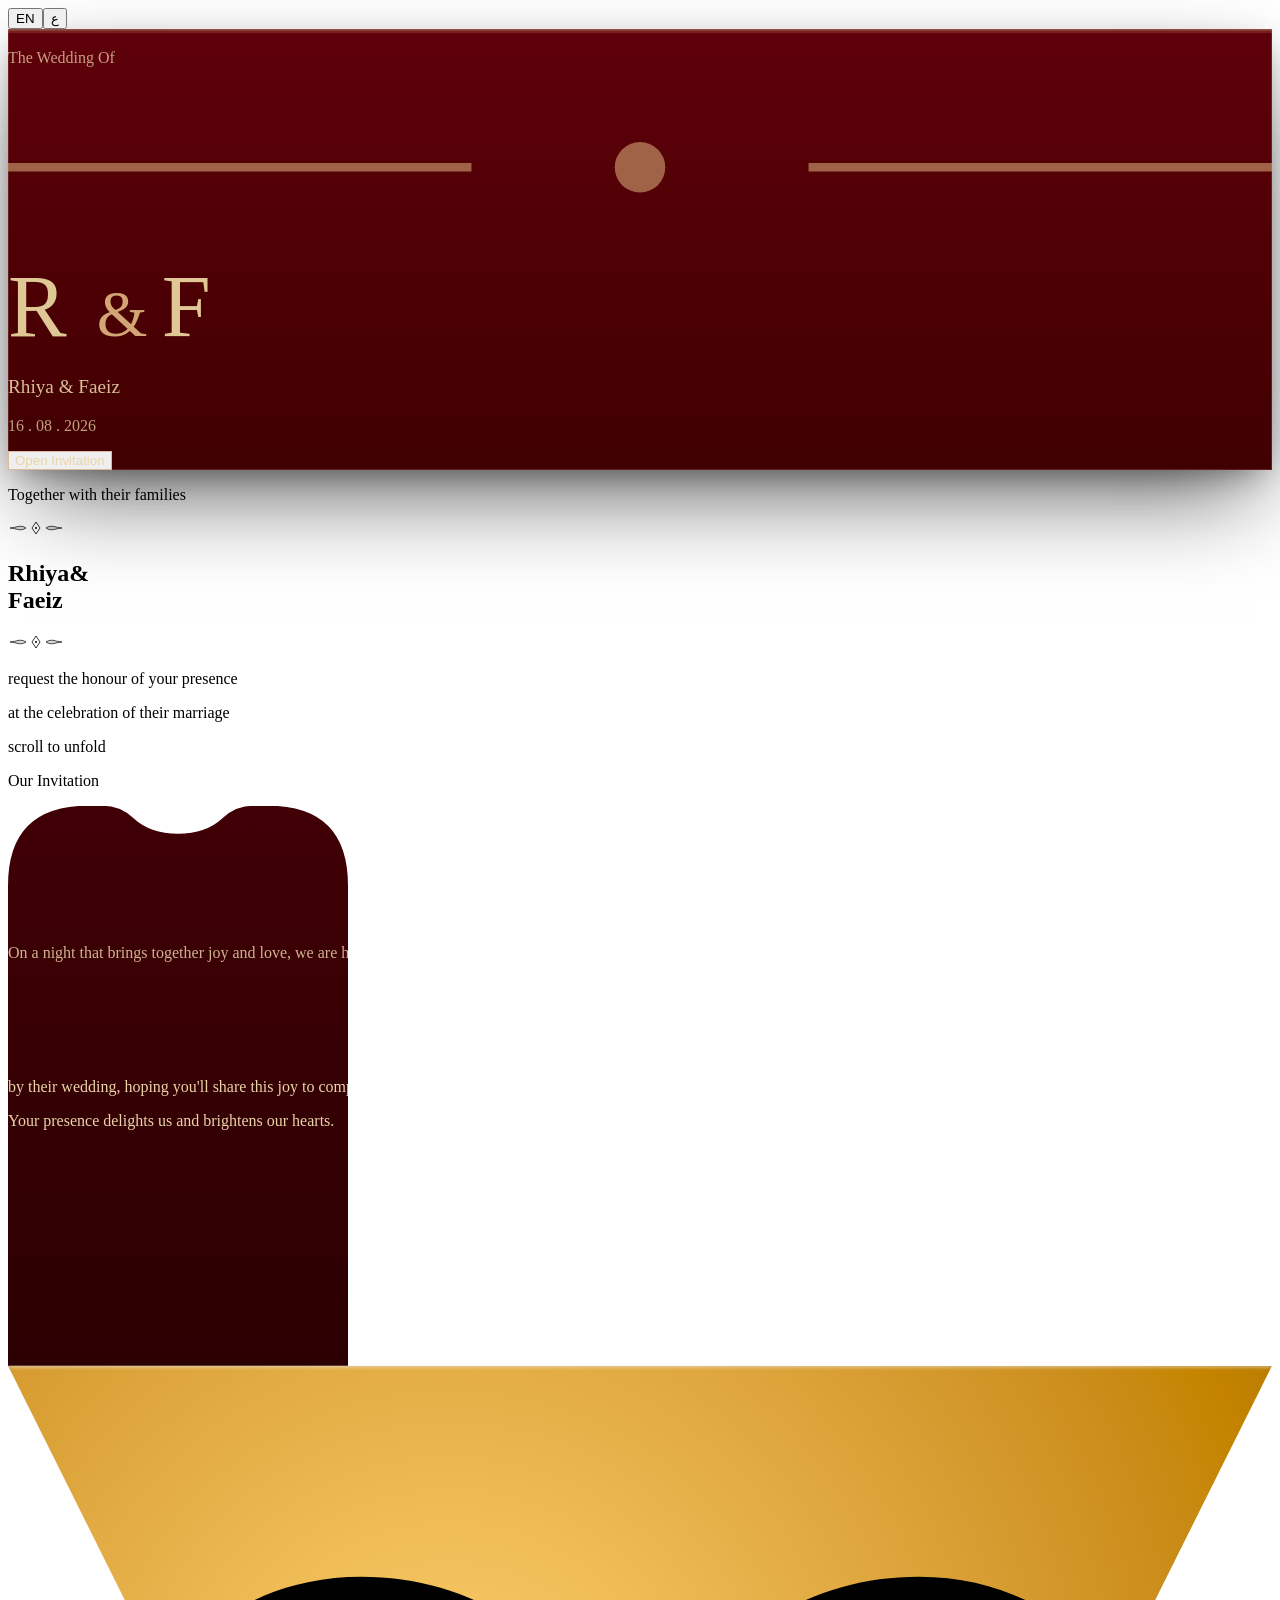
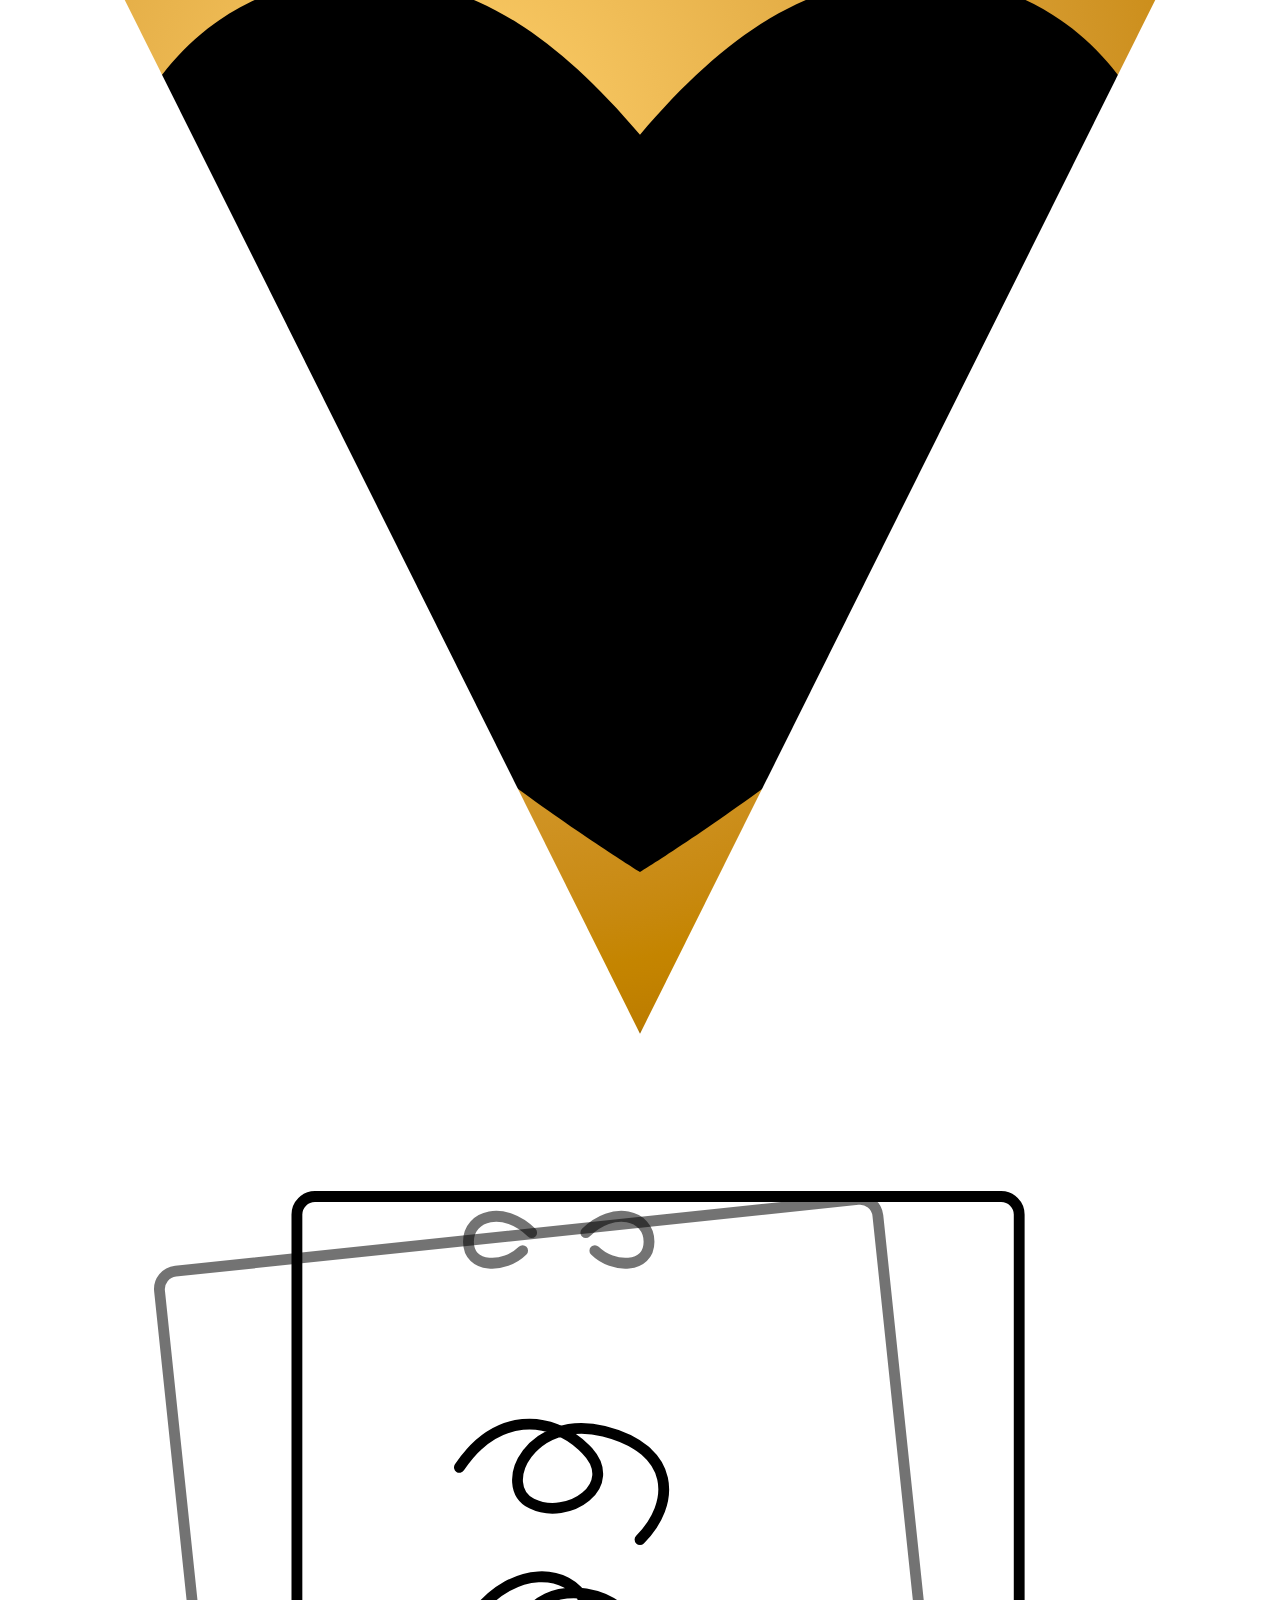
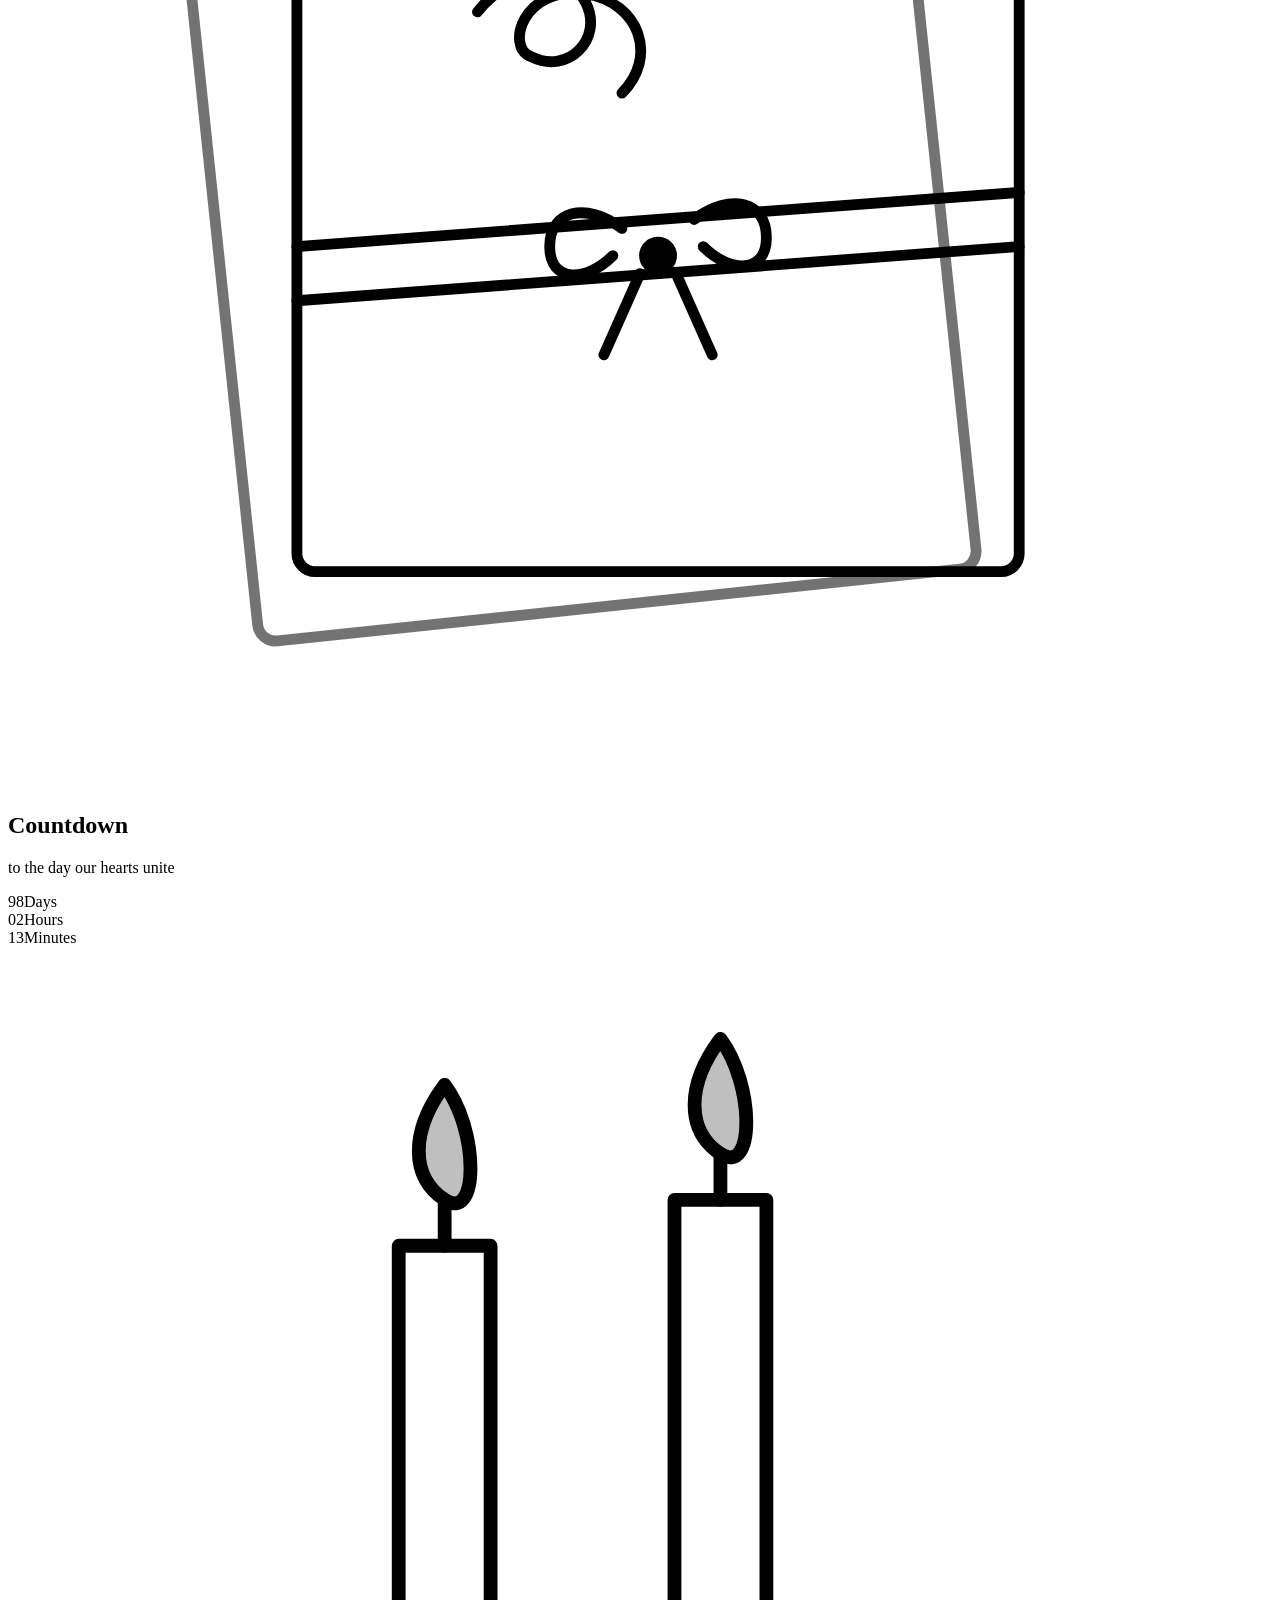
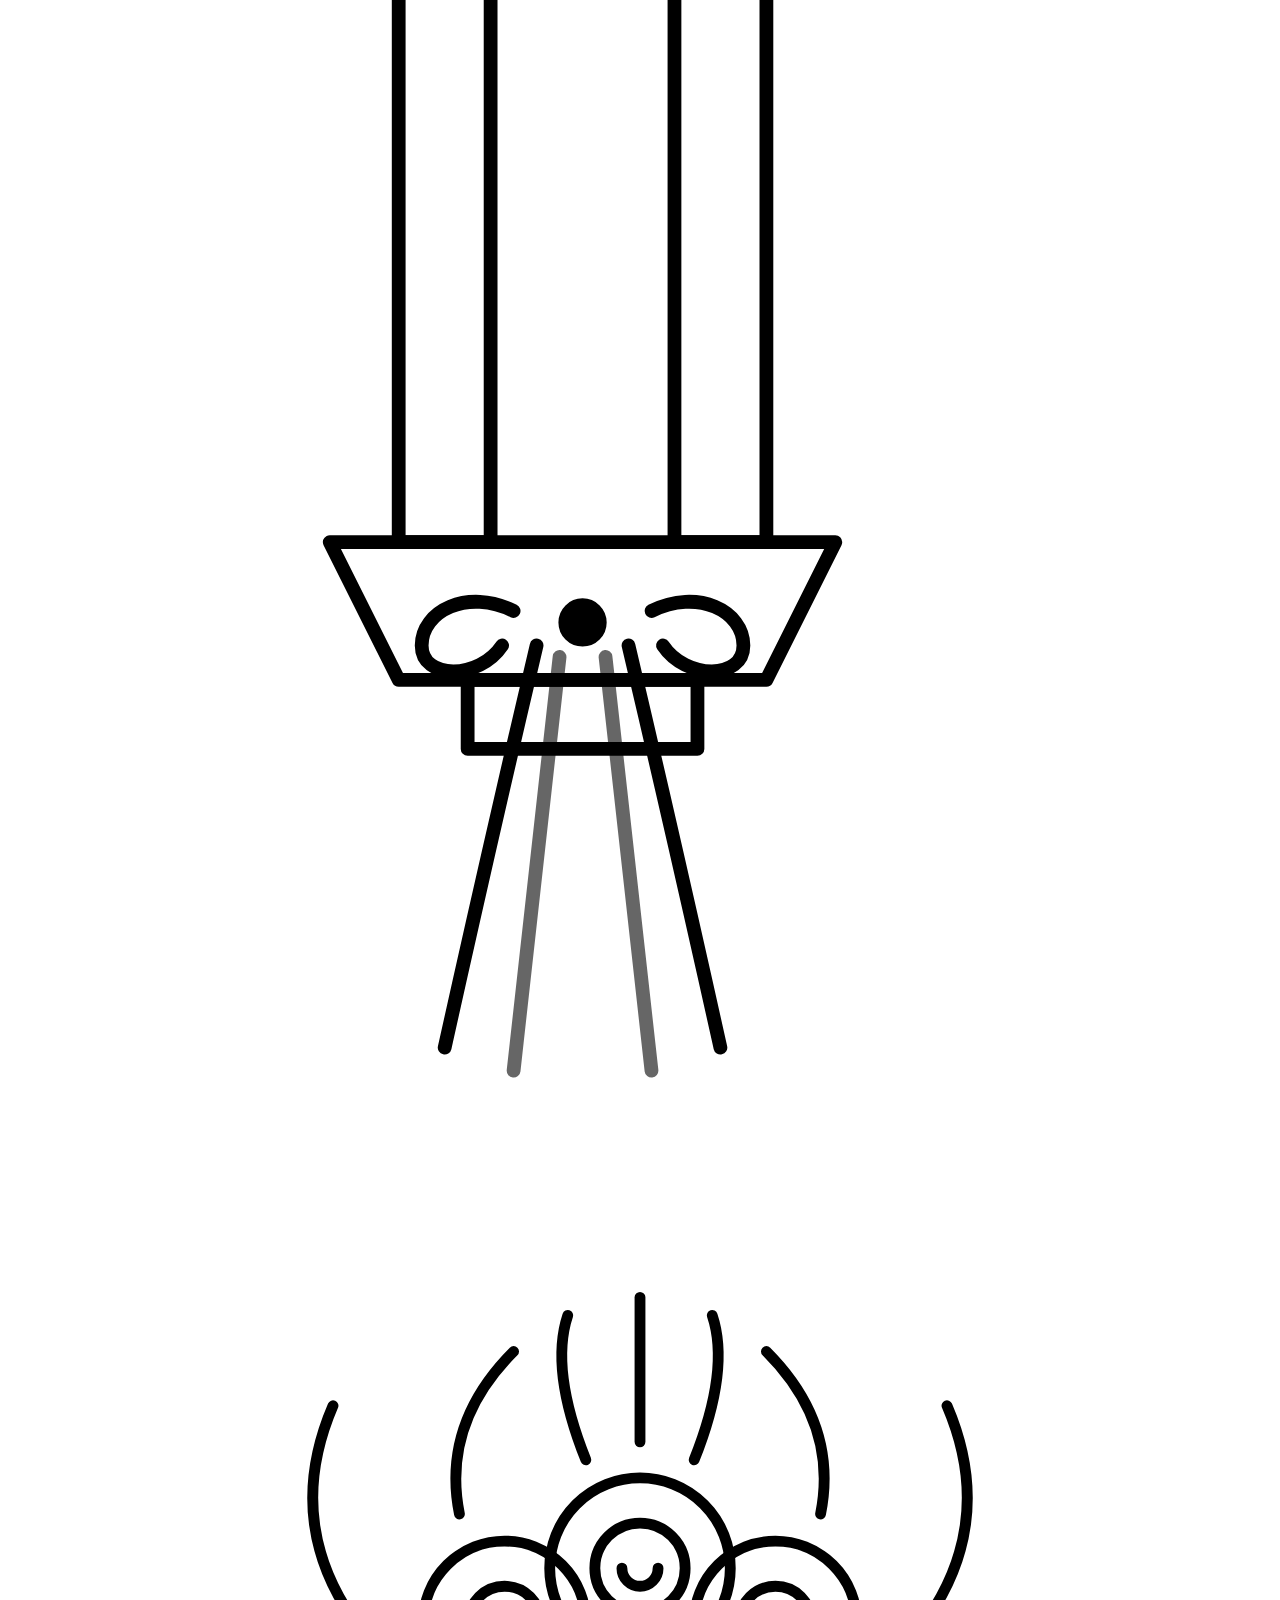
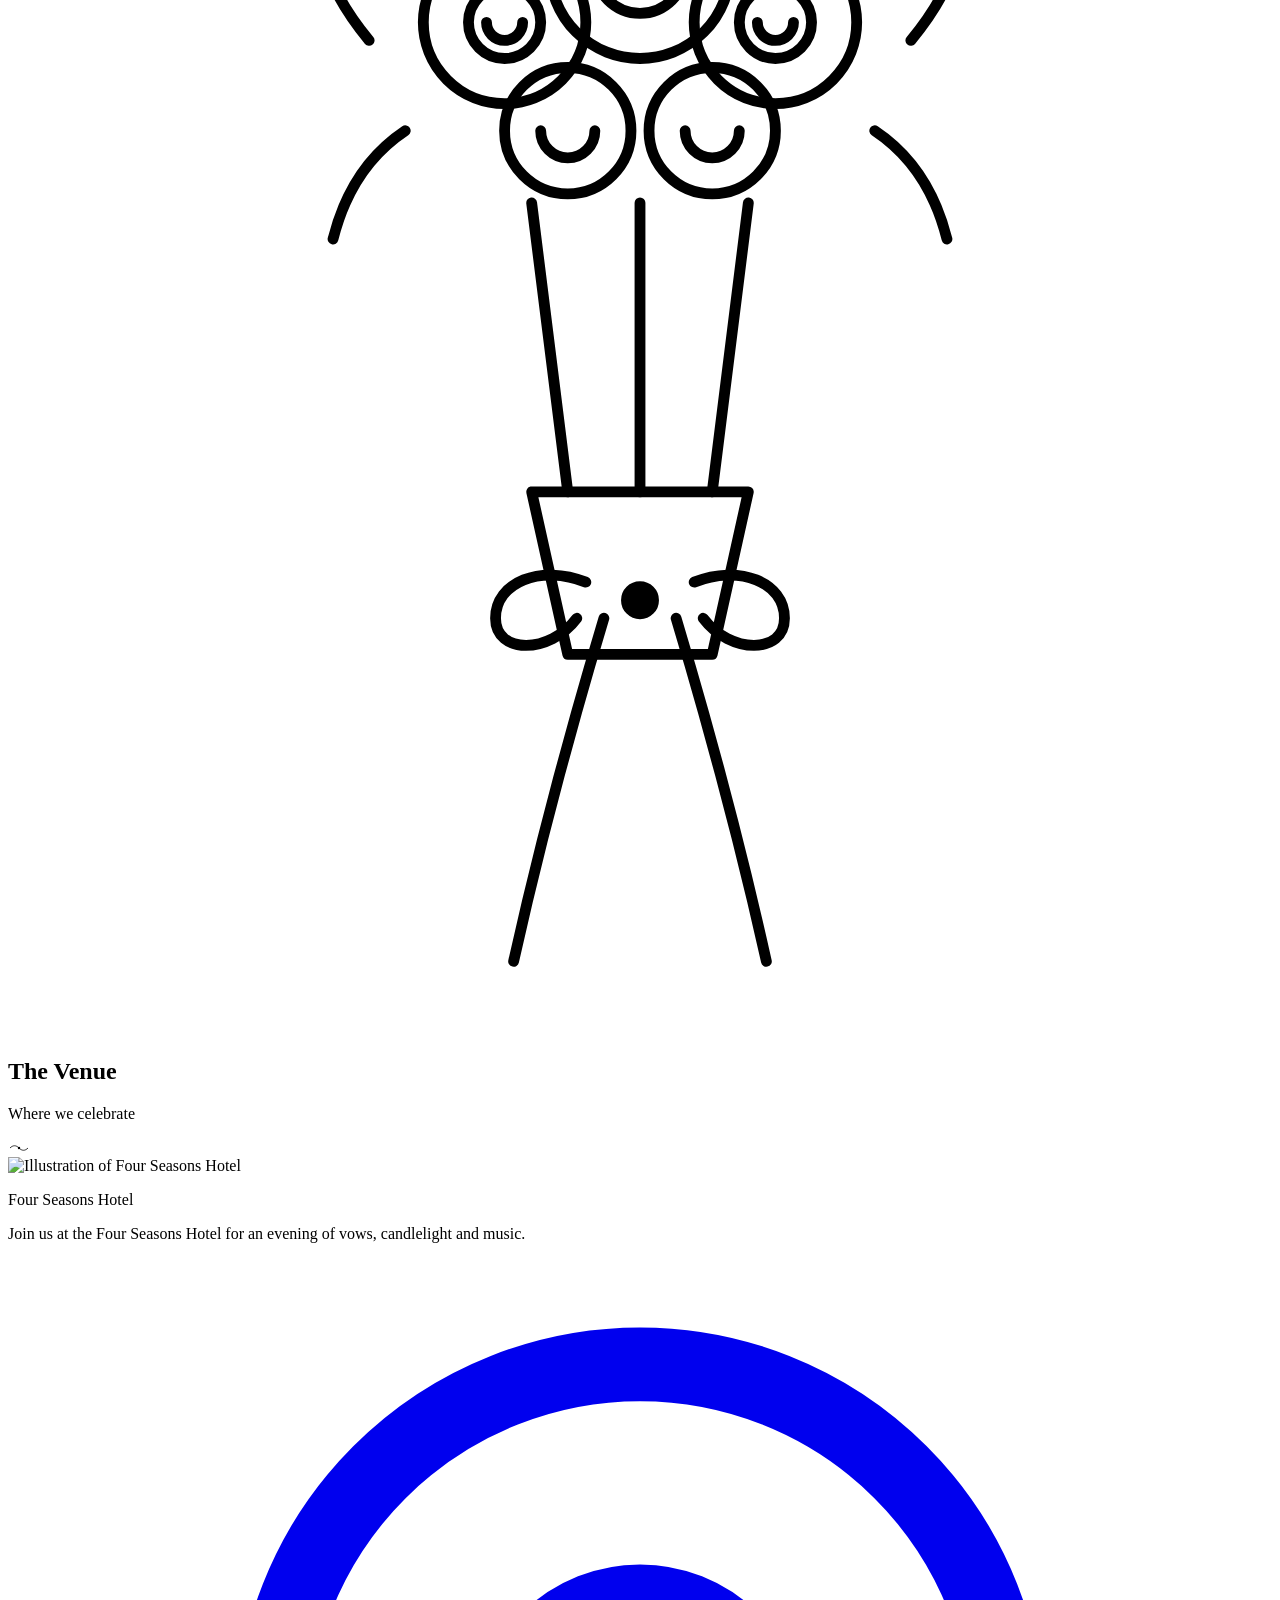
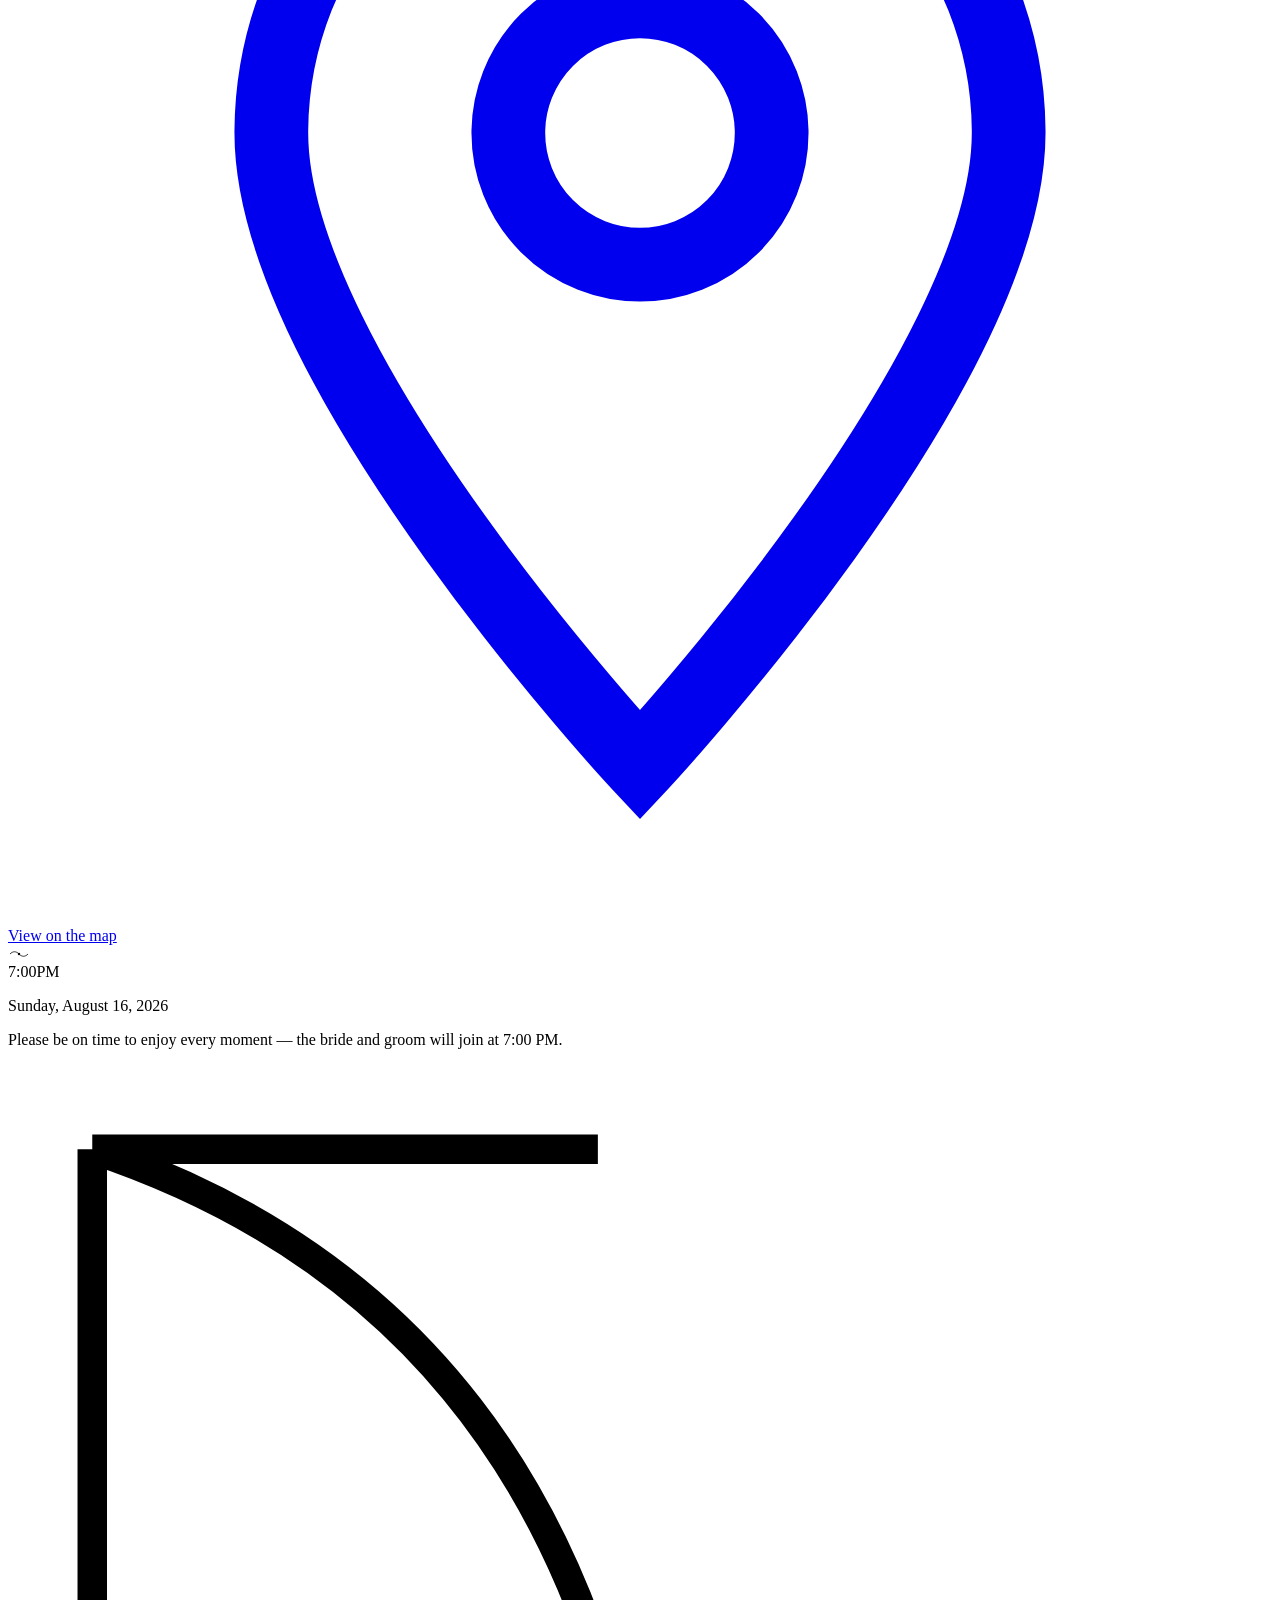
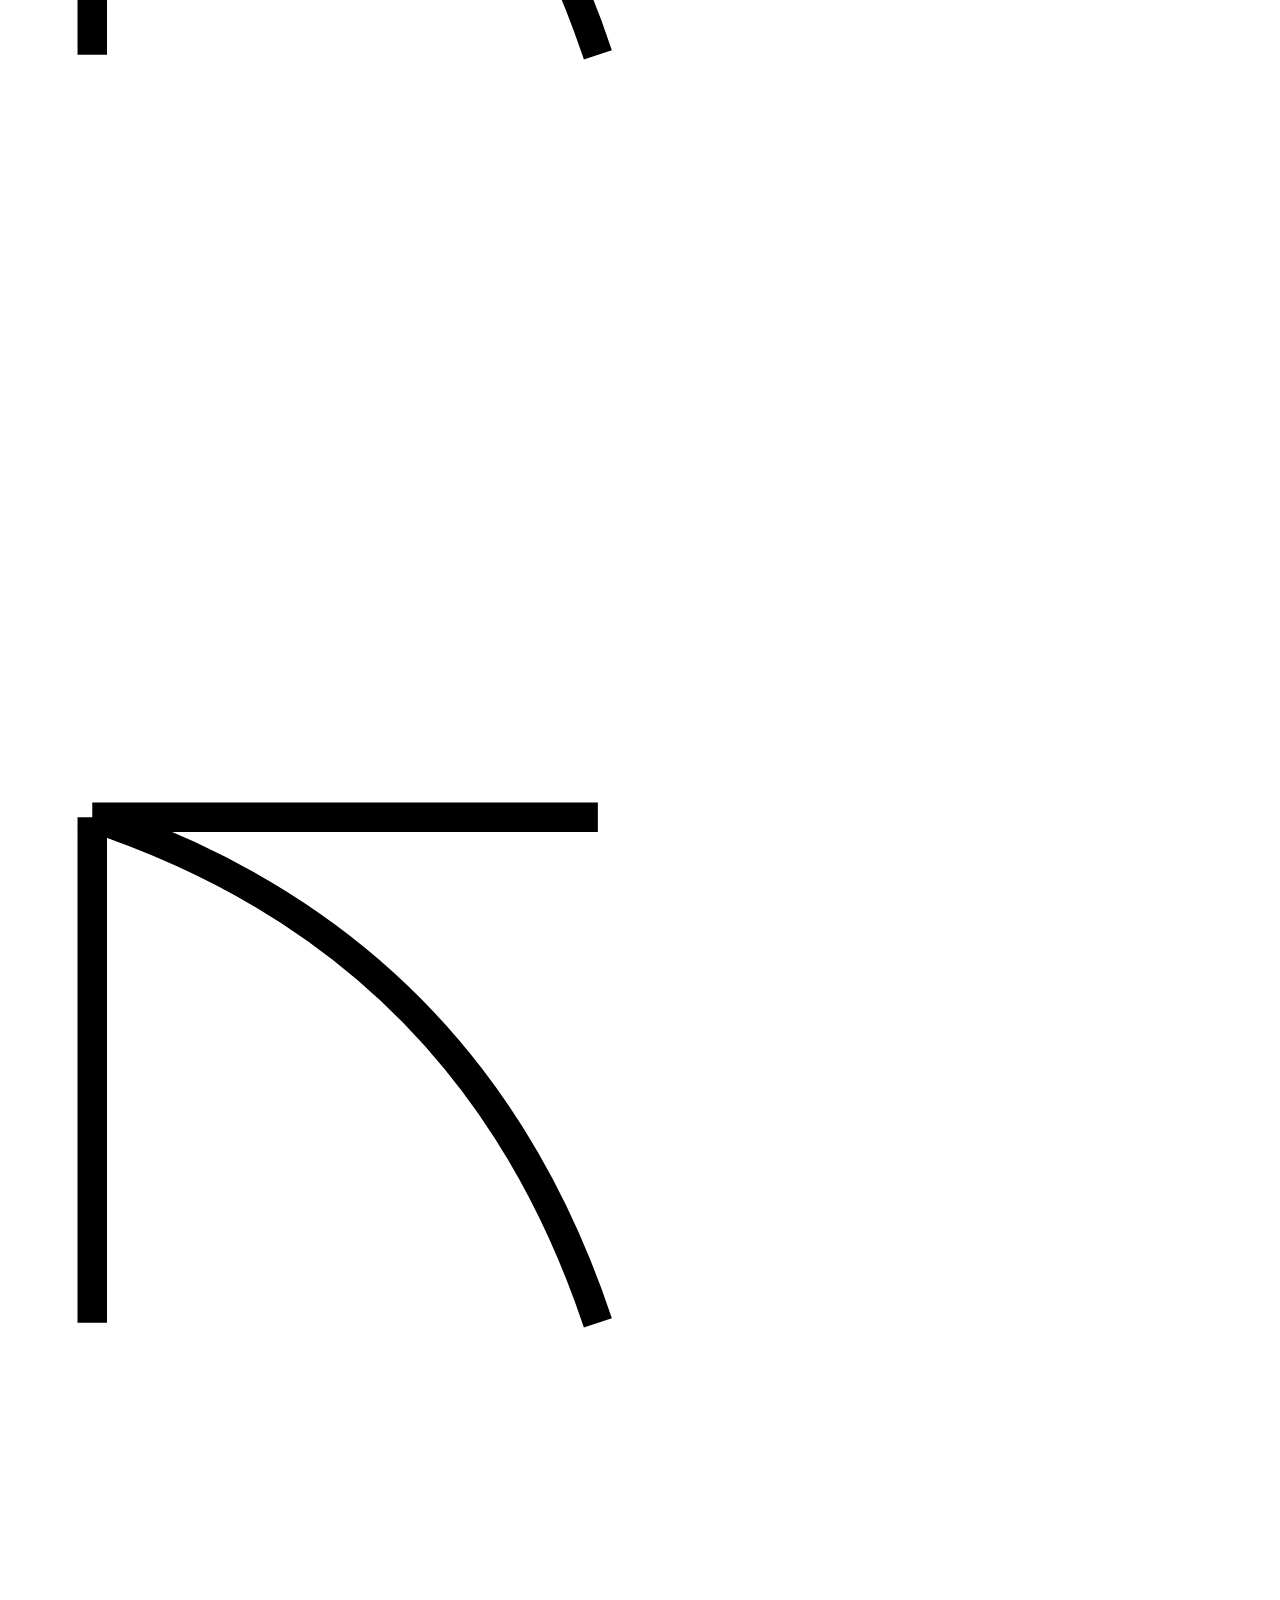
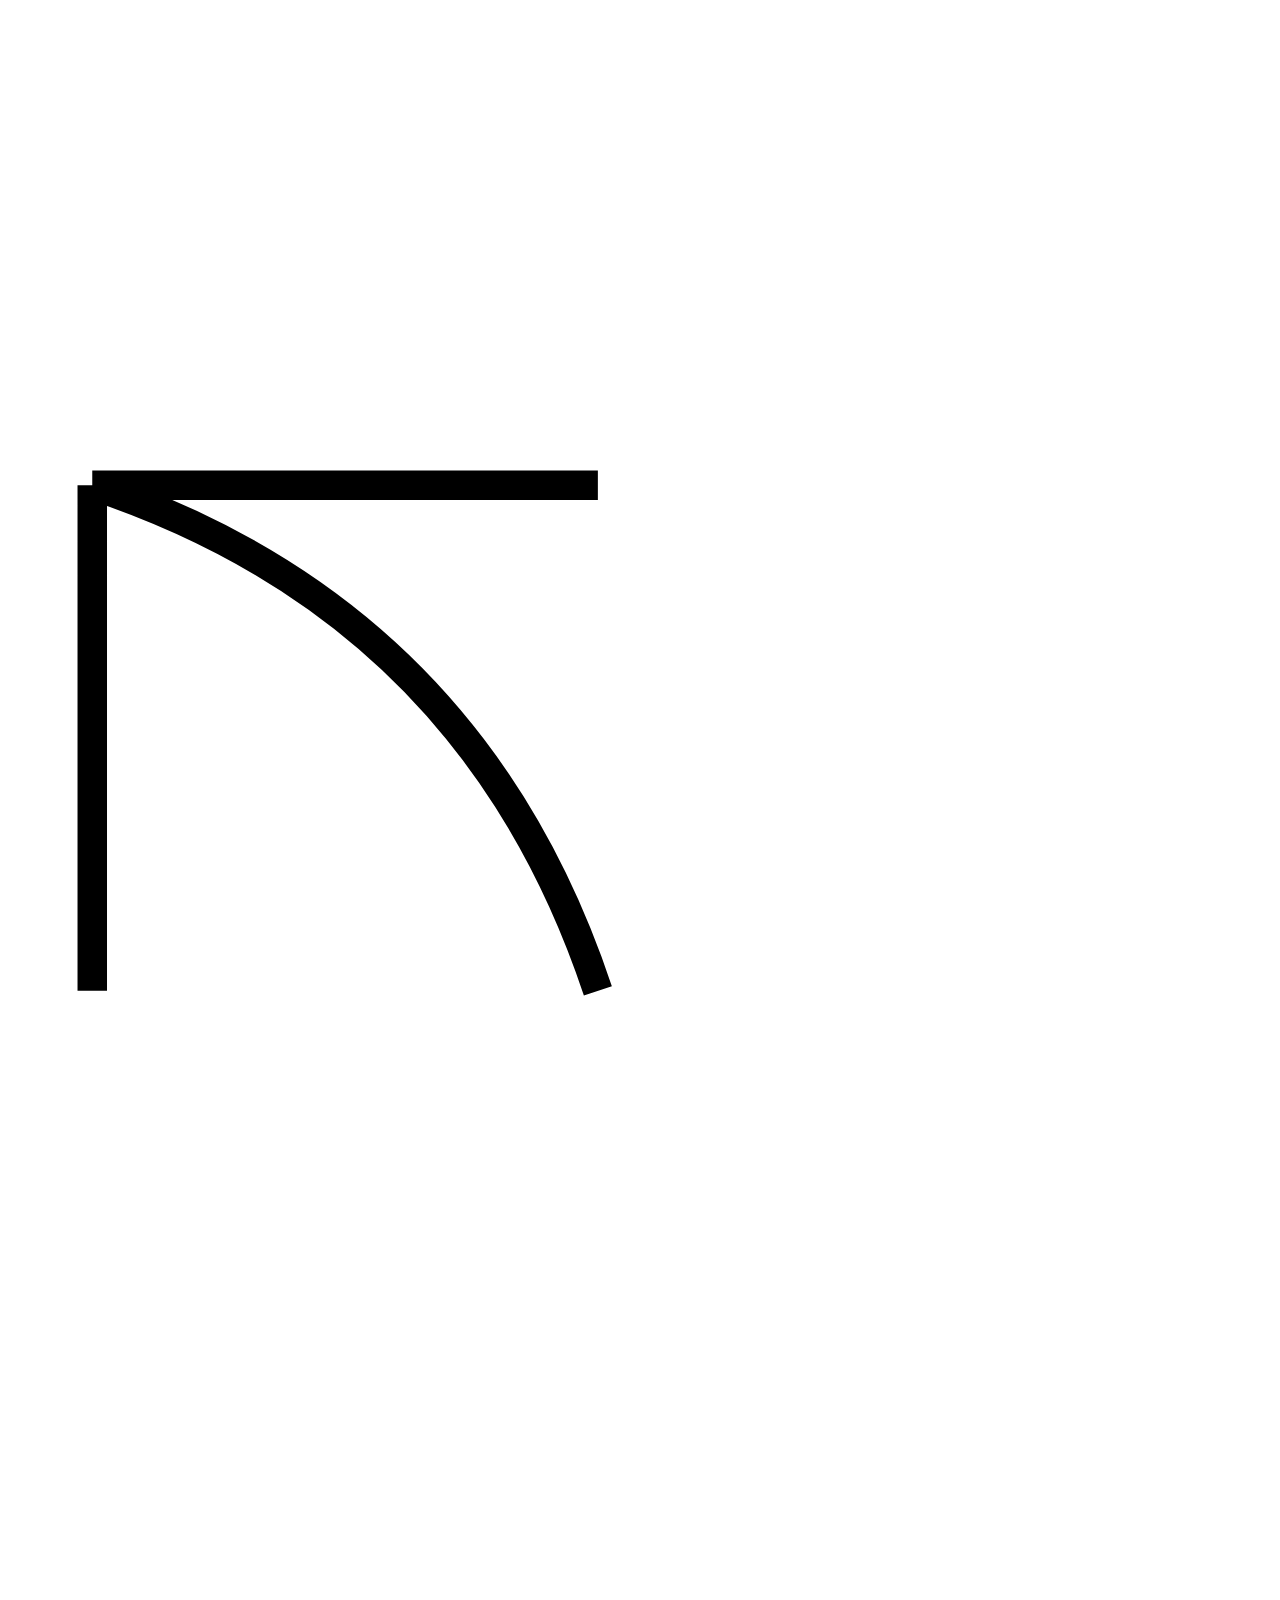
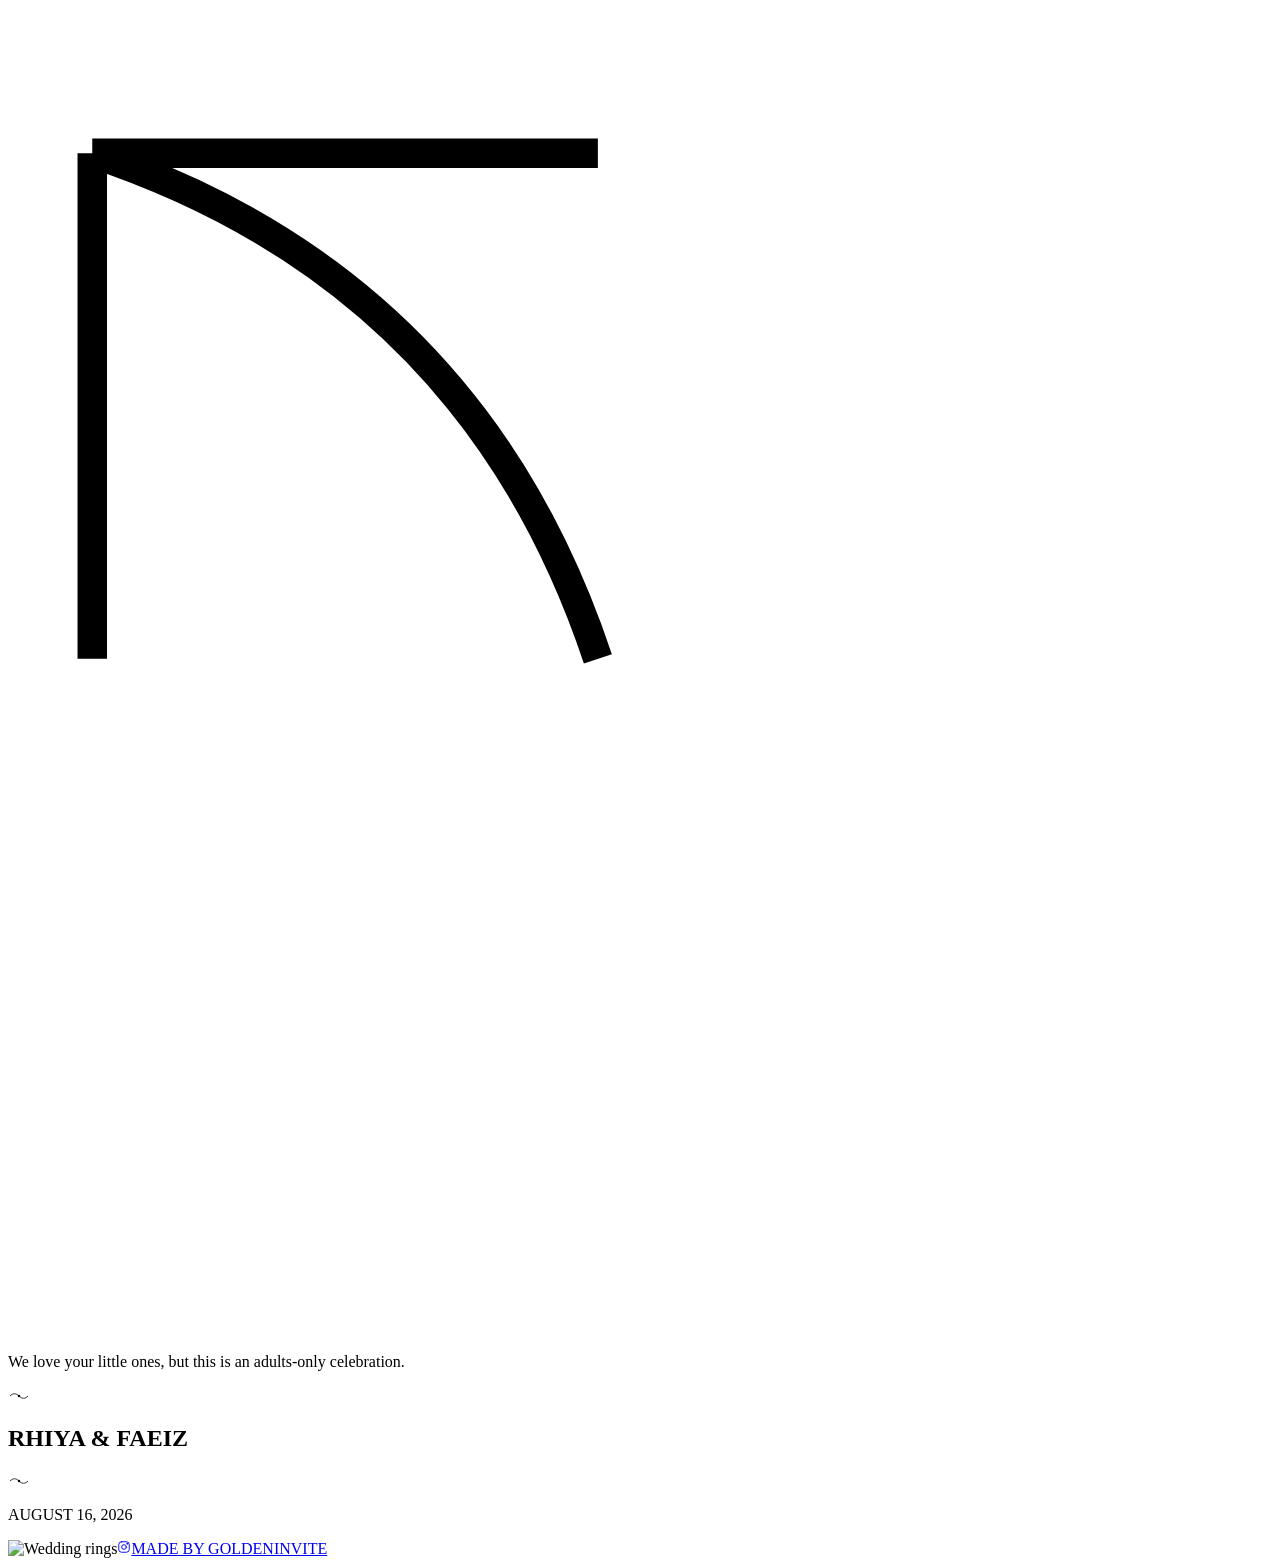
==== royal-unfold/index.html @ a69eb63e "Initial commit" ====
<!DOCTYPE html><html lang="en"><head><meta charSet="utf-8"/><meta name="viewport" content="width=device-width, initial-scale=1"/><link rel="stylesheet" href="/assets/styles-CI5aK8Kg.css" data-precedence="default"/><link rel="stylesheet" href="https://fonts.googleapis.com/css2?family=Allura&amp;family=Cormorant+Garamond:ital,wght@0,300;0,400;0,500;0,600;1,300;1,400&amp;family=EB+Garamond:ital,wght@0,400;0,500;1,400&amp;family=Great+Vibes&amp;family=Aref+Ruqaa:wght@400;700&amp;family=Amiri:ital,wght@0,400;0,700;1,400&amp;display=swap" data-precedence="default"/><title>Rhiya &amp; Faeiz — A Wedding Invitation</title><meta name="author" content="Rhiya &amp; Faeiz"/><meta property="og:title" content="Rhiya &amp; Faeiz — A Wedding Invitation"/><meta property="og:description" content="Together with their families, Rhiya and Faeiz invite you to celebrate their wedding."/><meta property="og:type" content="website"/><meta name="twitter:card" content="summary_large_image"/><meta name="twitter:title" content="Rhiya &amp; Faeiz — A Wedding Invitation"/><meta name="twitter:description" content="Together with their families, Rhiya and Faeiz invite you to celebrate their wedding."/><meta property="og:image" content="/og-share.jpg"/><meta name="twitter:image" content="/og-share.jpg"/><meta name="description" content="Together with their families, Rhiya &amp; Faeiz invite you to celebrate their wedding on the sixteenth of August, two thousand twenty-six."/><link rel="modulepreload" href="/assets/index-BFcBnTWM-v3.js"/><link rel="modulepreload" href="/assets/index-Pfor_sZm-v6.js"/><link rel="preconnect" href="https://fonts.googleapis.com"/><link rel="preconnect" href="https://fonts.gstatic.com" crossorigin="anonymous"/></head><body><!--$--><div class="relative min-h-screen bg-ivory text-foreground"><div class="fixed top-4 right-4 z-[70] flex items-center rounded-full border border-burgundy/30 bg-ivory/90 p-1 shadow-lg backdrop-blur-md " dir="ltr"><button type="button" class="px-3 py-1 text-[10px] uppercase tracking-[0.25em] rounded-full transition bg-burgundy text-ivory" aria-pressed="true">EN</button><button type="button" class="px-3 py-1 font-serif text-xs rounded-full transition text-burgundy/70 hover:text-burgundy" aria-pressed="false">ع</button></div><div class="fixed inset-0 z-[60] flex items-center justify-center transition-opacity duration-700 opacity-100" style="background:radial-gradient(ellipse at center, oklch(0.30 0.12 22) 0%, oklch(0.20 0.09 22) 70%, oklch(0.14 0.07 22) 100%)"><div class="pointer-events-none absolute inset-0 opacity-[0.12] mix-blend-overlay" style="background-image:url(&quot;data:image/svg+xml;utf8,&lt;svg xmlns=&#x27;http://www.w3.org/2000/svg&#x27; width=&#x27;220&#x27; height=&#x27;220&#x27;&gt;&lt;filter id=&#x27;n&#x27;&gt;&lt;feTurbulence type=&#x27;fractalNoise&#x27; baseFrequency=&#x27;0.9&#x27; numOctaves=&#x27;2&#x27;/&gt;&lt;/filter&gt;&lt;rect width=&#x27;100%&#x27; height=&#x27;100%&#x27; filter=&#x27;url(%23n)&#x27;/&gt;&lt;/svg&gt;&quot;)"></div><div class="relative w-[min(86vw,420px)] aspect-[3/4.2] transition-all duration-[1400ms] ease-[cubic-bezier(.6,.05,.2,1)] scale-100 opacity-100 animate-fade-up"><div class="absolute inset-0 rounded-[2px] paper-grain" style="background:linear-gradient(180deg, oklch(0.30 0.13 22) 0%, oklch(0.22 0.11 22) 100%);box-shadow:0 40px 90px -20px rgba(0,0,0,0.65), 0 10px 30px -10px rgba(0,0,0,0.4), inset 0 0 0 1px oklch(0.45 0.10 22 / 0.5)"><div class="absolute inset-5" style="border:1px solid rgba(212,165,116,0.35)"></div><div class="absolute inset-[22px]" style="border:1px solid rgba(212,165,116,0.2)"></div><div class="absolute inset-0 flex flex-col items-center justify-between py-12 px-8" style="color:#e8d4a8" dir="ltr"><div class="flex flex-col items-center gap-2"><p class="text-[10px] uppercase tracking-[0.55em]" style="color:rgba(232,212,168,0.75)">The Wedding Of</p><svg viewBox="0 0 60 8" class="mt-2 w-24" fill="none" style="color:rgba(212,165,116,0.6)"><line x1="0" y1="4" x2="22" y2="4" stroke="currentColor" stroke-width="0.4"></line><circle cx="30" cy="4" r="1.2" fill="currentColor"></circle><line x1="38" y1="4" x2="60" y2="4" stroke="currentColor" stroke-width="0.4"></line></svg></div><div class="font-script leading-none flex items-center justify-center gap-0" style="font-size:clamp(3.5rem, 14vw, 5.5rem);color:#e0c896"><span>R</span><span style="font-size:0.74em;line-height:1;transform:translateY(-0.04em);margin-left:0.46em;margin-right:0.22em;color:#d4a574">&amp;</span><span>F</span></div><div class="flex flex-col items-center gap-4"><div class="h-px w-16" style="background:rgba(212,165,116,0.5)"></div><p class="text-center font-serif italic" style="font-size:clamp(1rem, 3.8vw, 1.2rem);color:rgba(232,212,168,0.9)">Rhiya &amp; Faeiz</p></div><div class="flex flex-col items-center gap-4"><p class="text-[10px] uppercase tracking-[0.45em]" dir="ltr" style="color:rgba(232,212,168,0.75)">16 . 08 . 2026</p><button class="group relative overflow-hidden px-8 py-3 transition-all duration-500 text-[10px] uppercase tracking-[0.4em] hover:tracking-[0.5em]" style="border:1px solid rgba(212,165,116,0.7);color:#e8d4a8"><span class="relative z-10 transition-colors duration-500 group-hover:text-burgundy">Open Invitation</span><span class="absolute inset-0 -translate-x-full transition-transform duration-500 group-hover:translate-x-0" style="background:#e8d4a8"></span></button></div></div></div></div></div><section class="relative isolate flex min-h-screen items-center justify-center overflow-hidden paper-grain bg-ivory" style="background-image:url(/assets/paper-texture-BLFERVvC.jpg);background-size:cover;background-position:center;background-repeat:no-repeat;background-attachment:scroll"><div class="pointer-events-none absolute inset-0"><span class="absolute h-1.5 w-1.5 rounded-full bg-gold/40 animate-float" style="left:0%;top:0%;animation-delay:0s;animation-duration:9s"></span><span class="absolute h-1.5 w-1.5 rounded-full bg-gold/40 animate-float" style="left:47%;top:31%;animation-delay:0.9s;animation-duration:10s"></span><span class="absolute h-1.5 w-1.5 rounded-full bg-gold/40 animate-float" style="left:94%;top:62%;animation-delay:1.8s;animation-duration:11s"></span><span class="absolute h-1.5 w-1.5 rounded-full bg-gold/40 animate-float" style="left:41%;top:93%;animation-delay:2.7s;animation-duration:12s"></span><span class="absolute h-1.5 w-1.5 rounded-full bg-gold/40 animate-float" style="left:88%;top:24%;animation-delay:3.6s;animation-duration:13s"></span><span class="absolute h-1.5 w-1.5 rounded-full bg-gold/40 animate-float" style="left:35%;top:55%;animation-delay:4.5s;animation-duration:9s"></span><span class="absolute h-1.5 w-1.5 rounded-full bg-gold/40 animate-float" style="left:82%;top:86%;animation-delay:5.4s;animation-duration:10s"></span><span class="absolute h-1.5 w-1.5 rounded-full bg-gold/40 animate-float" style="left:29%;top:17%;animation-delay:0s;animation-duration:11s"></span><span class="absolute h-1.5 w-1.5 rounded-full bg-gold/40 animate-float" style="left:76%;top:48%;animation-delay:0.9s;animation-duration:12s"></span><span class="absolute h-1.5 w-1.5 rounded-full bg-gold/40 animate-float" style="left:23%;top:79%;animation-delay:1.8s;animation-duration:13s"></span><span class="absolute h-1.5 w-1.5 rounded-full bg-gold/40 animate-float" style="left:70%;top:10%;animation-delay:2.7s;animation-duration:9s"></span><span class="absolute h-1.5 w-1.5 rounded-full bg-gold/40 animate-float" style="left:17%;top:41%;animation-delay:3.6s;animation-duration:10s"></span><span class="absolute h-1.5 w-1.5 rounded-full bg-gold/40 animate-float" style="left:64%;top:72%;animation-delay:4.5s;animation-duration:11s"></span><span class="absolute h-1.5 w-1.5 rounded-full bg-gold/40 animate-float" style="left:11%;top:3%;animation-delay:5.4s;animation-duration:12s"></span><span class="absolute h-1.5 w-1.5 rounded-full bg-gold/40 animate-float" style="left:58%;top:34%;animation-delay:0s;animation-duration:13s"></span><span class="absolute h-1.5 w-1.5 rounded-full bg-gold/40 animate-float" style="left:5%;top:65%;animation-delay:0.9s;animation-duration:9s"></span><span class="absolute h-1.5 w-1.5 rounded-full bg-gold/40 animate-float" style="left:52%;top:96%;animation-delay:1.8s;animation-duration:10s"></span><span class="absolute h-1.5 w-1.5 rounded-full bg-gold/40 animate-float" style="left:99%;top:27%;animation-delay:2.7s;animation-duration:11s"></span></div><div class="relative z-10 mx-auto max-w-3xl px-6 text-center animate-letter-rise"><p class="text-xs uppercase tracking-[0.5em] text-burgundy/70">Together with their families</p><div class="ornament flex items-center justify-center gap-4 text-gold mt-8"><span class="h-[1px] w-20 bg-gradient-to-r from-transparent to-gold"></span><svg width="56" height="16" viewBox="0 0 56 16" fill="none" aria-hidden="true"><path d="M2 8 C 8 8, 12 4, 18 8 C 12 12, 8 8, 2 8 Z" stroke="currentColor" stroke-width="0.7" fill="currentColor" fill-opacity="0.15"></path><path d="M28 2 L32 8 L28 14 L24 8 Z" stroke="currentColor" stroke-width="0.8" fill="none"></path><circle cx="28" cy="8" r="1" fill="currentColor"></circle><path d="M54 8 C 48 8, 44 4, 38 8 C 44 12, 48 8, 54 8 Z" stroke="currentColor" stroke-width="0.7" fill="currentColor" fill-opacity="0.15"></path></svg><span class="h-[1px] w-20 bg-gradient-to-l from-transparent to-gold"></span></div><h1 class="mt-8 font-script text-burgundy leading-[0.95] text-[clamp(4.5rem,12vw,9rem)]">Rhiya<span class="mx-2 text-gold italic font-serif text-[0.45em] align-middle">&amp;</span><br/>Faeiz</h1><div class="ornament flex items-center justify-center gap-4 text-gold mt-10"><span class="h-[1px] w-20 bg-gradient-to-r from-transparent to-gold"></span><svg width="56" height="16" viewBox="0 0 56 16" fill="none" aria-hidden="true"><path d="M2 8 C 8 8, 12 4, 18 8 C 12 12, 8 8, 2 8 Z" stroke="currentColor" stroke-width="0.7" fill="currentColor" fill-opacity="0.15"></path><path d="M28 2 L32 8 L28 14 L24 8 Z" stroke="currentColor" stroke-width="0.8" fill="none"></path><circle cx="28" cy="8" r="1" fill="currentColor"></circle><path d="M54 8 C 48 8, 44 4, 38 8 C 44 12, 48 8, 54 8 Z" stroke="currentColor" stroke-width="0.7" fill="currentColor" fill-opacity="0.15"></path></svg><span class="h-[1px] w-20 bg-gradient-to-l from-transparent to-gold"></span></div><p class="mt-8 font-serif italic text-lg text-burgundy/80">request the honour of your presence</p><p class="mt-3 font-serif text-base text-foreground/70">at the celebration of their marriage</p><p class="mt-16 animate-pulse text-xs uppercase tracking-[0.4em] text-burgundy/50">scroll to unfold</p></div></section><section class="relative overflow-hidden bg-ivory pt-24 pb-6 paper-grain"><div class="relative mx-auto flex max-w-3xl flex-col items-center px-6"><p class="text-xs uppercase tracking-[0.5em] text-burgundy/70">Our Invitation</p><div class="mt-3 h-px w-16 bg-gold/50"></div><div class="relative mt-12 flex h-[820px] w-full max-w-md items-end justify-center"><div class="absolute left-1/2 bottom-0 w-[min(92%,360px)] -translate-x-1/2 transition-all duration-[1400ms] ease-[cubic-bezier(.2,.7,.2,1)] translate-y-[60px] opacity-0" style="z-index:1"><div class="relative mx-auto px-6 py-9 text-center" dir="rtl" style="background:linear-gradient(180deg, oklch(0.22 0.11 18) 0%, oklch(0.17 0.09 18) 100%);clip-path:path(&#x27;M 0 80 Q 0 0 80 0 L 95 0 Q 112 0 125 12 Q 142 28 170 28 Q 198 28 215 12 Q 228 0 245 0 L 260 0 Q 340 0 340 80 L 340 560 L 0 560 Z&#x27;);-webkit-clip-path:path(&#x27;M 0 80 Q 0 0 80 0 L 95 0 Q 112 0 125 12 Q 142 28 170 28 Q 198 28 215 12 Q 228 0 245 0 L 260 0 Q 340 0 340 80 L 340 560 L 0 560 Z&#x27;);min-height:560px;box-shadow:0 30px 70px -20px rgba(0,0,0,0.55);color:#e8d4a8"><div class="relative mx-auto mt-2 flex h-16 w-12 items-center justify-center rounded-full border" style="border-color:rgba(212,165,116,0.65);color:#d4a574"><span class="leading-none" style="font-family:&quot;Cormorant Garamond&quot;, serif;font-size:26px;font-style:italic;font-weight:500;letter-spacing:0.02em">R<span style="font-family:&quot;Allura&quot;, cursive;font-size:22px;font-style:normal;opacity:0.9;margin:0 2px">&amp;</span>F</span></div><p class="mt-6 text-[15px] leading-loose" dir="rtl" style="font-family:&quot;Amiri&quot;, serif;color:#e8d4a8">بِسْمِ اللّٰهِ الرَّحْمٰنِ الرَّحِيْمِ</p><p class="mt-3 text-[13px] leading-[2]" dir="rtl" style="font-family:&quot;Amiri&quot;, serif;color:rgba(232,212,168,0.92)">وَمِنْ آيَاتِهِ أَنْ خَلَقَ لَكُم مِّنْ أَنفُسِكُمْ أَزْوَاجًا لِّتَسْكُنُوا إِلَيْهَا وَجَعَلَ بَيْنَكُم مَّوَدَّةً وَرَحْمَةً</p><p class="mt-6 font-serif text-[12px] leading-[1.95]" dir="ltr" style="color:rgba(232,212,168,0.85)">On a night that brings together joy and love, we are honored to share moments we await with hearts full of love, where</p><div class="mt-5 grid grid-cols-[1fr_auto_1fr] items-end gap-2" dir="rtl"><div><div class="text-[34px] leading-none" style="font-family:&quot;Amiri&quot;, serif;font-weight:700;color:#e0c896">ريا</div></div><div class="pb-2 text-[18px]" style="font-family:&quot;Amiri&quot;, serif;color:rgba(232,212,168,0.8)">و</div><div><div class="text-[34px] leading-none" style="font-family:&quot;Amiri&quot;, serif;font-weight:700;color:#e0c896">فايز</div></div></div><p class="mt-5 font-serif text-[11.5px] leading-[1.9] text-gold-soft/85" dir="ltr">by their wedding, hoping you&#x27;ll share this joy to complete it with your presence.</p><p class="mt-2 font-serif text-[11px] text-gold-soft/75" dir="ltr">Your presence delights us and brightens our hearts.</p></div></div><div class="relative w-[min(90%,360px)] aspect-[3/2] transition-opacity duration-[1000ms] opacity-100" style="perspective:1400px;z-index:2"><div class="absolute inset-0 rounded-b-[6px]" style="background:linear-gradient(165deg, oklch(0.32 0.14 22) 0%, oklch(0.24 0.11 22) 60%, oklch(0.20 0.09 22) 100%);box-shadow:0 30px 60px -20px rgba(60,10,15,0.55), 0 10px 24px -10px rgba(0,0,0,0.4), inset 0 0 0 1px oklch(0.45 0.10 22 / 0.5)"><div class="absolute inset-3 rounded-[3px] border border-gold/30"></div><div class="absolute inset-x-0 bottom-0 h-[60%]" style="background:linear-gradient(170deg, oklch(0.28 0.13 22) 0%, oklch(0.22 0.10 22) 100%);clip-path:polygon(0 100%, 50% 0, 100% 100%)"></div></div><div class="absolute inset-x-0 top-0 h-[58%] transition-transform duration-[900ms] ease-[cubic-bezier(.55,.1,.3,1)] " style="clip-path:polygon(0 0, 100% 0, 50% 100%);background:linear-gradient(165deg, oklch(0.34 0.14 22) 0%, oklch(0.26 0.12 22) 100%);box-shadow:inset 0 -2px 4px rgba(0,0,0,0.3);transform-origin:top;transform-style:preserve-3d;backface-visibility:hidden"><div class="absolute left-1/2 top-[38%] -translate-x-1/2 -translate-y-1/2 flex h-12 w-12 items-center justify-center rounded-full text-burgundy animate-seal-pulse" style="background:radial-gradient(circle at 35% 30%, oklch(0.88 0.13 85), oklch(0.66 0.14 75) 70%, oklch(0.52 0.12 65));box-shadow:0 6px 14px rgba(0,0,0,0.4), inset 0 -2px 4px rgba(0,0,0,0.3), inset 0 2px 3px rgba(255,255,255,0.4)"><svg viewBox="0 0 24 24" fill="currentColor" class="h-5 w-5"><path d="M12 21s-7.5-4.6-9.6-9.2C.7 8 3 4 6.7 4c2 0 3.6 1 5.3 3 1.7-2 3.3-3 5.3-3C21 4 23.3 8 21.6 11.8 19.5 16.4 12 21 12 21z"></path></svg></div></div></div></div></div></section><section class="relative overflow-hidden bg-ivory pt-6 pb-20 paper-grain"><div class="mx-auto mb-10 flex justify-center opacity-80"><svg viewBox="0 0 140 150" class="h-28 w-auto text-burgundy/70" fill="none" stroke="currentColor" stroke-width="1.2" stroke-linecap="round" stroke-linejoin="round"><rect x="22" y="22" width="80" height="108" rx="2" transform="rotate(-6 62 76)" opacity="0.55"></rect><rect x="32" y="18" width="80" height="108" rx="2"></rect><path d="M50 48c4-6 10-6 14-2s-2 8-6 6 0-10 8-8 8 8 4 12"></path><path d="M52 64c4-5 10-5 12-1s-2 8-6 6c-3-1-1-8 6-7 6 1 8 7 4 11"></path><path d="M32 90 L112 84"></path><path d="M32 96 L112 90"></path><path d="M68 88c-4-3-8-2-8 2s4 4 7 1"></path><path d="M76 87c4-3 8-2 8 2s-4 4-7 1"></path><circle cx="72" cy="91" r="1.5" fill="currentColor"></circle><path d="M70 93 L66 102"></path><path d="M74 93 L78 102"></path><path d="M58 22c-3-3-7-2-7 1s4 3 6 1" opacity="0.55"></path><path d="M64 22c3-3 7-2 7 1s-4 3-6 1" opacity="0.55"></path></svg></div><div class="relative mx-auto flex max-w-2xl flex-col items-center px-6 text-center"><h2 class="font-serif text-5xl md:text-6xl text-burgundy">Countdown</h2><p class="mt-3 font-serif italic text-lg text-burgundy/70">to the day our hearts unite</p><div class="mt-12 flex items-end justify-center gap-4 sm:gap-8 text-burgundy" dir="ltr"><div class="flex flex-col items-center"><span class="font-serif text-6xl sm:text-7xl leading-none text-burgundy">98</span><span class="mt-3 text-[10px] uppercase tracking-[0.35em] text-burgundy/60">Days</span></div><div class="flex flex-col items-center pb-7"><span class="h-1.5 w-1.5 rounded-full bg-burgundy/70"></span></div><div class="flex flex-col items-center"><span class="font-serif text-6xl sm:text-7xl leading-none text-burgundy">02</span><span class="mt-3 text-[10px] uppercase tracking-[0.35em] text-burgundy/60">Hours</span></div><div class="flex flex-col items-center pb-7"><span class="h-1.5 w-1.5 rounded-full bg-burgundy/70"></span></div><div class="flex flex-col items-center"><span class="font-serif text-6xl sm:text-7xl leading-none text-burgundy">13</span><span class="mt-3 text-[10px] uppercase tracking-[0.35em] text-burgundy/60">Minutes</span></div></div></div><div class="mx-auto mt-12 grid max-w-2xl grid-cols-2 items-end px-4 opacity-80"><div class="flex justify-start"><svg viewBox="0 0 110 160" class="h-32 w-auto text-burgundy/70" fill="none" stroke="currentColor" stroke-width="1.2" stroke-linecap="round" stroke-linejoin="round"><path d="M38 12c-3 4-3 8 0 10s3-6 0-10z" fill="currentColor" fill-opacity="0.25"></path><path d="M62 8c-3 4-3 8 0 10s3-6 0-10z" fill="currentColor" fill-opacity="0.25"></path><path d="M38 22 L38 26"></path><path d="M62 18 L62 22"></path><rect x="34" y="26" width="8" height="78"></rect><rect x="58" y="22" width="8" height="82"></rect><path d="M28 104 L72 104 L66 116 L34 116 Z"></path><rect x="40" y="116" width="20" height="6"></rect><path d="M44 110c-4-2-8 0-8 3s5 3 7 0"></path><path d="M56 110c4-2 8 0 8 3s-5 3-7 0"></path><circle cx="50" cy="111" r="1.5" fill="currentColor"></circle><path d="M46 113 Q42 130 38 148"></path><path d="M54 113 Q58 130 62 148"></path><path d="M48 114 Q46 132 44 150" opacity="0.6"></path><path d="M52 114 Q54 132 56 150" opacity="0.6"></path></svg></div><div class="flex justify-end"><svg viewBox="0 0 140 160" class="h-32 w-auto text-burgundy/70" fill="none" stroke="currentColor" stroke-width="1.2" stroke-linecap="round" stroke-linejoin="round"><path d="M40 50 Q30 38 36 24"></path><path d="M100 50 Q110 38 104 24"></path><path d="M50 36 Q48 26 56 18"></path><path d="M90 36 Q92 26 84 18"></path><path d="M70 28 L70 12"></path><path d="M64 30 Q60 20 62 14"></path><path d="M76 30 Q80 20 78 14"></path><circle cx="55" cy="48" r="9"></circle><path d="M55 48 m-4 0 a4 4 0 1 0 8 0 a4 4 0 1 0 -8 0"></path><path d="M55 48 m-2 0 a2 2 0 1 0 4 0"></path><circle cx="70" cy="42" r="10"></circle><path d="M70 42 m-5 0 a5 5 0 1 0 10 0 a5 5 0 1 0 -10 0"></path><path d="M70 42 m-2 0 a2 2 0 1 0 4 0"></path><circle cx="85" cy="48" r="9"></circle><path d="M85 48 m-4 0 a4 4 0 1 0 8 0 a4 4 0 1 0 -8 0"></path><path d="M85 48 m-2 0 a2 2 0 1 0 4 0"></path><circle cx="62" cy="60" r="7"></circle><path d="M62 60 m-3 0 a3 3 0 1 0 6 0"></path><circle cx="78" cy="60" r="7"></circle><path d="M78 60 m-3 0 a3 3 0 1 0 6 0"></path><path d="M44 60 Q38 64 36 72"></path><path d="M96 60 Q102 64 104 72"></path><path d="M58 68 L62 100"></path><path d="M70 68 L70 100"></path><path d="M82 68 L78 100"></path><path d="M58 100 L82 100 L78 118 L62 118 Z"></path><path d="M64 110c-5-2-10 0-10 4s6 4 9 0"></path><path d="M76 110c5-2 10 0 10 4s-6 4-9 0"></path><circle cx="70" cy="112" r="1.5" fill="currentColor"></circle><path d="M66 114 Q60 134 56 152"></path><path d="M74 114 Q80 134 84 152"></path></svg></div></div></section><section class="relative bg-burgundy text-ivory py-32 overflow-hidden"><div class="pointer-events-none absolute inset-0 opacity-20 mix-blend-overlay" style="background-image:url(/assets/paper-texture-BLFERVvC.jpg);background-size:cover"></div><div class="relative mx-auto max-w-6xl px-6"><div class="fade-section text-center"><h2 class="font-serif text-ivory text-5xl md:text-6xl">The Venue</h2><p class="mt-3 italic font-serif text-rose-soft/80 text-base md:text-lg">Where we celebrate</p><div class="flex items-center justify-center gap-3 text-gold mt-6"><span class="h-[1px] w-10 bg-gold/60"></span><svg width="22" height="10" viewBox="0 0 22 10" fill="none" aria-hidden="true"><path d="M2 5 C 5 2, 8 2, 11 5 C 14 8, 17 8, 20 5" stroke="currentColor" stroke-width="0.8" fill="none"></path><circle cx="11" cy="5" r="1.2" fill="currentColor"></circle></svg><span class="h-[1px] w-10 bg-gold/60"></span></div></div><div class="fade-section "><div class="mx-auto mt-16 max-w-4xl overflow-hidden rounded-3xl border border-gold/30 bg-burgundy-deep/40 shadow-[0_40px_80px_-30px_rgba(0,0,0,0.6)]"><img src="/assets/venue-illustration-v2.png" alt="Illustration of Four Seasons Hotel" loading="lazy" class="block h-full w-full"/></div></div><div class="fade-section mt-12 text-center"><p class="font-serif text-3xl md:text-4xl text-ivory italic">Four Seasons Hotel</p><p class="mx-auto mt-6 max-w-2xl font-serif text-xl md:text-2xl text-ivory/85 leading-relaxed">Join us at the Four Seasons Hotel for an evening of vows, candlelight and music.</p><a href="https://maps.app.goo.gl/edfGQ6qwTySJ8PhB7?g_st=ic" target="_blank" rel="noreferrer" class="group mt-10 inline-flex items-center gap-4 rounded-sm border border-gold/50 bg-ivory/5 px-10 py-4 text-ivory backdrop-blur-sm transition hover:bg-ivory hover:text-burgundy"><svg viewBox="0 0 24 24" class="h-4 w-4" fill="none" stroke="currentColor" stroke-width="1.4"><path d="M12 21s-7-7.5-7-12a7 7 0 1114 0c0 4.5-7 12-7 12z"></path><circle cx="12" cy="9" r="2.5"></circle></svg><span class="text-xs uppercase tracking-[0.4em]">View on the map</span></a></div><div class="fade-section mt-16 text-center"><div class="flex items-center justify-center gap-3 text-gold mx-auto"><span class="h-[1px] w-10 bg-gold/60"></span><svg width="22" height="10" viewBox="0 0 22 10" fill="none" aria-hidden="true"><path d="M2 5 C 5 2, 8 2, 11 5 C 14 8, 17 8, 20 5" stroke="currentColor" stroke-width="0.8" fill="none"></path><circle cx="11" cy="5" r="1.2" fill="currentColor"></circle></svg><span class="h-[1px] w-10 bg-gold/60"></span></div><div class="mt-10 flex items-baseline justify-center gap-3 text-ivory"><span class="font-serif text-7xl md:text-8xl tracking-tight">7:00</span><span class="font-serif text-xl tracking-[0.3em] text-ivory/85">PM</span></div><p class="mt-6 font-serif text-2xl md:text-3xl text-rose-soft italic">Sunday, August 16, 2026</p><p class="mx-auto mt-8 max-w-2xl font-serif text-lg md:text-xl text-ivory/85 leading-relaxed">Please be on time to enjoy every moment — the bride and groom will join at 7:00 PM.</p></div></div></section><section class="relative bg-ivory py-16 paper-grain"><div class="mx-auto max-w-2xl px-6"><div class="fade-section "><div class="relative overflow-hidden rounded-sm border border-gold/30 bg-burgundy px-8 py-10 text-center text-ivory shadow-[0_25px_60px_-30px_rgba(78,10,11,0.55)]"><svg viewBox="0 0 30 30" class="absolute h-6 w-6 text-gold/60 top-2 left-2" fill="none" stroke="currentColor" stroke-width="0.7" aria-hidden="true"><path d="M2 2 L14 2 M2 2 L2 14 M2 2 C8 4 12 8 14 14"></path></svg><svg viewBox="0 0 30 30" class="absolute h-6 w-6 text-gold/60 top-2 right-2 rotate-90" fill="none" stroke="currentColor" stroke-width="0.7" aria-hidden="true"><path d="M2 2 L14 2 M2 2 L2 14 M2 2 C8 4 12 8 14 14"></path></svg><svg viewBox="0 0 30 30" class="absolute h-6 w-6 text-gold/60 bottom-2 left-2 -rotate-90" fill="none" stroke="currentColor" stroke-width="0.7" aria-hidden="true"><path d="M2 2 L14 2 M2 2 L2 14 M2 2 C8 4 12 8 14 14"></path></svg><svg viewBox="0 0 30 30" class="absolute h-6 w-6 text-gold/60 bottom-2 right-2 rotate-180" fill="none" stroke="currentColor" stroke-width="0.7" aria-hidden="true"><path d="M2 2 L14 2 M2 2 L2 14 M2 2 C8 4 12 8 14 14"></path></svg><p class="mx-auto max-w-md font-serif text-lg leading-relaxed text-ivory/90 italic">We love your little ones, but this is an adults-only celebration.</p><div class="flex items-center justify-center gap-3 text-gold mt-6"><span class="h-[1px] w-10 bg-gold/60"></span><svg width="22" height="10" viewBox="0 0 22 10" fill="none" aria-hidden="true"><path d="M2 5 C 5 2, 8 2, 11 5 C 14 8, 17 8, 20 5" stroke="currentColor" stroke-width="0.8" fill="none"></path><circle cx="11" cy="5" r="1.2" fill="currentColor"></circle></svg><span class="h-[1px] w-10 bg-gold/60"></span></div></div></div></div></section><footer class="relative overflow-hidden bg-burgundy text-ivory"><div class="relative flex min-h-[80vh] flex-col items-center justify-center px-6 py-24 text-center"><h2 class="font-script text-rose-soft leading-[0.95] text-[clamp(2.25rem,10vw,5rem)]">RHIYA &amp; FAEIZ</h2><div class="mt-8 flex flex-col items-center gap-3"><div class="flex items-center justify-center gap-3 text-rose-soft/70 "><span class="h-[1px] w-10 bg-rose-soft/40"></span><svg width="22" height="10" viewBox="0 0 22 10" fill="none" aria-hidden="true"><path d="M2 5 C 5 2, 8 2, 11 5 C 14 8, 17 8, 20 5" stroke="currentColor" stroke-width="0.8" fill="none"></path><circle cx="11" cy="5" r="1.2" fill="currentColor"></circle></svg><span class="h-[1px] w-10 bg-rose-soft/40"></span></div><p class="font-serif text-xs sm:text-sm tracking-[0.45em] text-rose-soft/85">AUGUST 16, 2026</p></div><img src="/assets/wedding-rings-BleTKapD.png" alt="Wedding rings" loading="lazy" width="768" height="768" class="mt-10 h-72 w-72 sm:h-80 sm:w-80 opacity-90"/><a href="instagram://user?username=goldeninvite_" target="_blank" rel="noopener noreferrer" class="mt-16 inline-flex items-center gap-2 text-[10px] tracking-[0.5em] text-rose-soft/60 transition hover:text-gold" aria-label="Instagram @goldeninvite_"><svg width="14" height="14" viewBox="0 0 24 24" fill="none" stroke="currentColor" stroke-width="1.6" stroke-linecap="round" stroke-linejoin="round" aria-hidden="true"><rect x="3" y="3" width="18" height="18" rx="5"></rect><circle cx="12" cy="12" r="4"></circle><circle cx="17.5" cy="6.5" r="0.8" fill="currentColor"></circle></svg><span>MADE BY GOLDENINVITE</span></a></div></footer></div><script>(function(t){let s;try{s=JSON.parse(sessionStorage.getItem(t.storageKey)||"{}")}catch(e){console.error(e);return}const c=t.key||window.history.state?.__TSR_key,r=c?s[c]:void 0;if(t.shouldScrollRestoration&&r&&typeof r=="object"&&Object.keys(r).length>0){for(const e in r){const o=r[e];if(!o||typeof o!="object")continue;const l=o.scrollX,i=o.scrollY;if(!(!Number.isFinite(l)||!Number.isFinite(i))){if(e==="window")window.scrollTo({top:i,left:l,behavior:t.behavior});else if(e){let n;try{n=document.querySelector(e)}catch{continue}n&&(n.scrollLeft=l,n.scrollTop=i)}}}return}const a=window.location.hash.split("#",2)[1];if(a){const e=window.history.state?.__hashScrollIntoViewOptions??!0;if(e){const o=document.getElementById(a);o&&o.scrollIntoView(e)}return}window.scrollTo({top:0,left:0,behavior:t.behavior})})({"storageKey":"tsr-scroll-restoration-v1_3","shouldScrollRestoration":true});document.currentScript.remove()</script><!--/$--><script class="$tsr" id="$tsr-stream-barrier">(self.$R=self.$R||{})["tsr"]=[];self.$_TSR={h(){this.hydrated=!0,this.c()},e(){this.streamEnded=!0,this.c()},c(){this.hydrated&&this.streamEnded&&(delete self.$_TSR,delete self.$R.tsr)},p(e){this.initialized?e():this.buffer.push(e)},buffer:[]};$_TSR.router=($R=>$R[0]={manifest:$R[1]={routes:$R[2]={__root__:$R[3]={preloads:$R[4]=["/assets/index-BFcBnTWM-v3.js"],assets:$R[5]=[$R[6]={tag:"script",attrs:$R[7]={type:"module",async:!0},children:"import(\"/assets/index-BFcBnTWM-v3.js\")"}]},"/":$R[8]={preloads:$R[9]=["/assets/index-Pfor_sZm-v6.js"]}}},matches:$R[10]=[$R[11]={i:"__root__ ",u:1783777605178,s:"success",ssr:!0},$R[12]={i:"  ",u:1783777605178,s:"success",ssr:!0}],lastMatchId:"  "})($R["tsr"]);$_TSR.e();document.currentScript.remove()</script><script type="module" async="">import("/assets/index-BFcBnTWM-v3.js")</script></body></html>
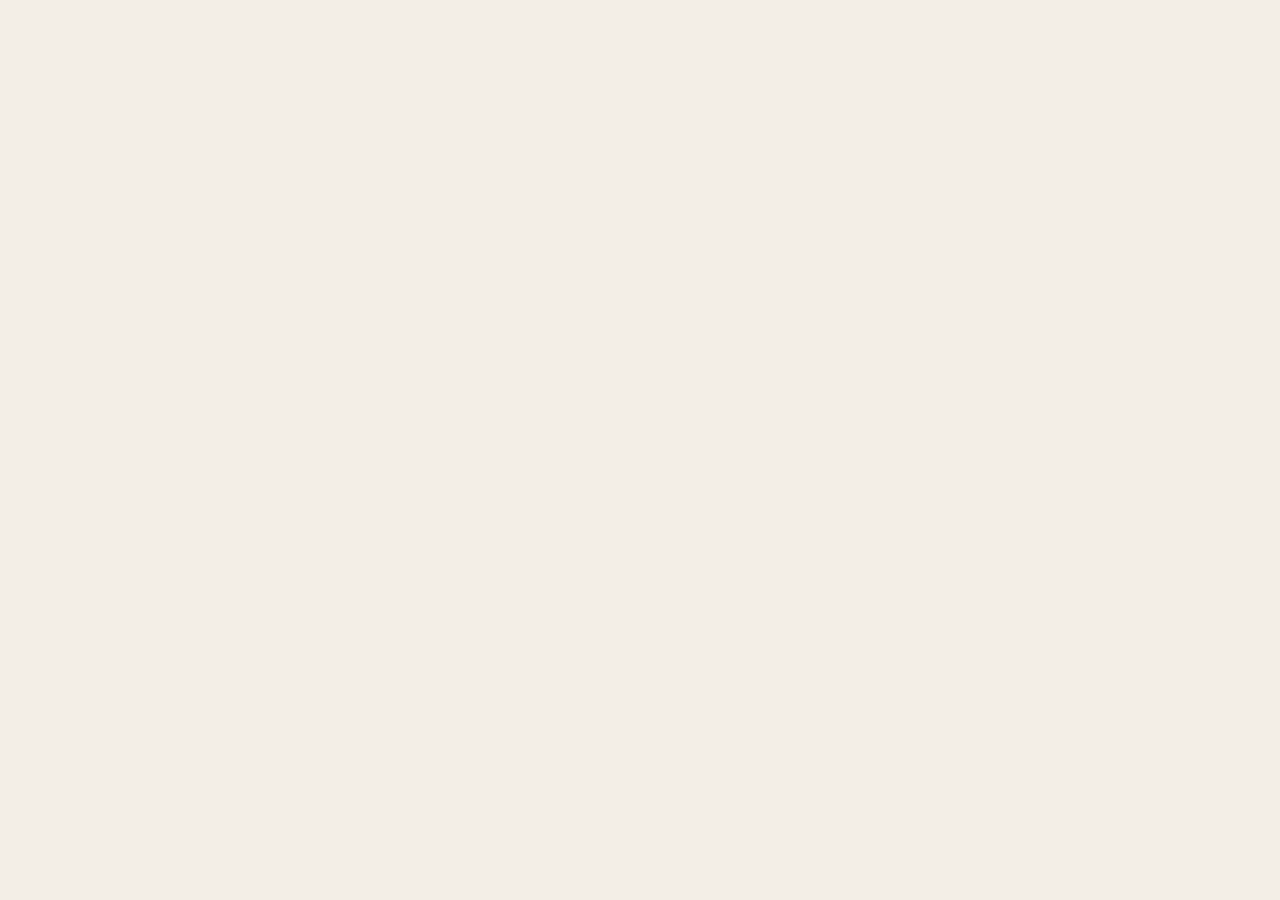
==== commit 100724ab: "Fix GitHub Pages deploy: relative asset paths + location-derived router basepath Absolute /assets/ U" ====
--- a/royal-unfold/index.html
+++ b/royal-unfold/index.html
@@ -1 +1 @@
-<!DOCTYPE html><html lang="en"><head><meta charSet="utf-8"/><meta name="viewport" content="width=device-width, initial-scale=1"/><link rel="stylesheet" href="/assets/styles-CI5aK8Kg.css" data-precedence="default"/><link rel="stylesheet" href="https://fonts.googleapis.com/css2?family=Allura&amp;family=Cormorant+Garamond:ital,wght@0,300;0,400;0,500;0,600;1,300;1,400&amp;family=EB+Garamond:ital,wght@0,400;0,500;1,400&amp;family=Great+Vibes&amp;family=Aref+Ruqaa:wght@400;700&amp;family=Amiri:ital,wght@0,400;0,700;1,400&amp;display=swap" data-precedence="default"/><title>Rhiya &amp; Faeiz — A Wedding Invitation</title><meta name="author" content="Rhiya &amp; Faeiz"/><meta property="og:title" content="Rhiya &amp; Faeiz — A Wedding Invitation"/><meta property="og:description" content="Together with their families, Rhiya and Faeiz invite you to celebrate their wedding."/><meta property="og:type" content="website"/><meta name="twitter:card" content="summary_large_image"/><meta name="twitter:title" content="Rhiya &amp; Faeiz — A Wedding Invitation"/><meta name="twitter:description" content="Together with their families, Rhiya and Faeiz invite you to celebrate their wedding."/><meta property="og:image" content="/og-share.jpg"/><meta name="twitter:image" content="/og-share.jpg"/><meta name="description" content="Together with their families, Rhiya &amp; Faeiz invite you to celebrate their wedding on the sixteenth of August, two thousand twenty-six."/><link rel="modulepreload" href="/assets/index-BFcBnTWM-v3.js"/><link rel="modulepreload" href="/assets/index-Pfor_sZm-v6.js"/><link rel="preconnect" href="https://fonts.googleapis.com"/><link rel="preconnect" href="https://fonts.gstatic.com" crossorigin="anonymous"/></head><body><!--$--><div class="relative min-h-screen bg-ivory text-foreground"><div class="fixed top-4 right-4 z-[70] flex items-center rounded-full border border-burgundy/30 bg-ivory/90 p-1 shadow-lg backdrop-blur-md " dir="ltr"><button type="button" class="px-3 py-1 text-[10px] uppercase tracking-[0.25em] rounded-full transition bg-burgundy text-ivory" aria-pressed="true">EN</button><button type="button" class="px-3 py-1 font-serif text-xs rounded-full transition text-burgundy/70 hover:text-burgundy" aria-pressed="false">ع</button></div><div class="fixed inset-0 z-[60] flex items-center justify-center transition-opacity duration-700 opacity-100" style="background:radial-gradient(ellipse at center, oklch(0.30 0.12 22) 0%, oklch(0.20 0.09 22) 70%, oklch(0.14 0.07 22) 100%)"><div class="pointer-events-none absolute inset-0 opacity-[0.12] mix-blend-overlay" style="background-image:url(&quot;data:image/svg+xml;utf8,&lt;svg xmlns=&#x27;http://www.w3.org/2000/svg&#x27; width=&#x27;220&#x27; height=&#x27;220&#x27;&gt;&lt;filter id=&#x27;n&#x27;&gt;&lt;feTurbulence type=&#x27;fractalNoise&#x27; baseFrequency=&#x27;0.9&#x27; numOctaves=&#x27;2&#x27;/&gt;&lt;/filter&gt;&lt;rect width=&#x27;100%&#x27; height=&#x27;100%&#x27; filter=&#x27;url(%23n)&#x27;/&gt;&lt;/svg&gt;&quot;)"></div><div class="relative w-[min(86vw,420px)] aspect-[3/4.2] transition-all duration-[1400ms] ease-[cubic-bezier(.6,.05,.2,1)] scale-100 opacity-100 animate-fade-up"><div class="absolute inset-0 rounded-[2px] paper-grain" style="background:linear-gradient(180deg, oklch(0.30 0.13 22) 0%, oklch(0.22 0.11 22) 100%);box-shadow:0 40px 90px -20px rgba(0,0,0,0.65), 0 10px 30px -10px rgba(0,0,0,0.4), inset 0 0 0 1px oklch(0.45 0.10 22 / 0.5)"><div class="absolute inset-5" style="border:1px solid rgba(212,165,116,0.35)"></div><div class="absolute inset-[22px]" style="border:1px solid rgba(212,165,116,0.2)"></div><div class="absolute inset-0 flex flex-col items-center justify-between py-12 px-8" style="color:#e8d4a8" dir="ltr"><div class="flex flex-col items-center gap-2"><p class="text-[10px] uppercase tracking-[0.55em]" style="color:rgba(232,212,168,0.75)">The Wedding Of</p><svg viewBox="0 0 60 8" class="mt-2 w-24" fill="none" style="color:rgba(212,165,116,0.6)"><line x1="0" y1="4" x2="22" y2="4" stroke="currentColor" stroke-width="0.4"></line><circle cx="30" cy="4" r="1.2" fill="currentColor"></circle><line x1="38" y1="4" x2="60" y2="4" stroke="currentColor" stroke-width="0.4"></line></svg></div><div class="font-script leading-none flex items-center justify-center gap-0" style="font-size:clamp(3.5rem, 14vw, 5.5rem);color:#e0c896"><span>R</span><span style="font-size:0.74em;line-height:1;transform:translateY(-0.04em);margin-left:0.46em;margin-right:0.22em;color:#d4a574">&amp;</span><span>F</span></div><div class="flex flex-col items-center gap-4"><div class="h-px w-16" style="background:rgba(212,165,116,0.5)"></div><p class="text-center font-serif italic" style="font-size:clamp(1rem, 3.8vw, 1.2rem);color:rgba(232,212,168,0.9)">Rhiya &amp; Faeiz</p></div><div class="flex flex-col items-center gap-4"><p class="text-[10px] uppercase tracking-[0.45em]" dir="ltr" style="color:rgba(232,212,168,0.75)">16 . 08 . 2026</p><button class="group relative overflow-hidden px-8 py-3 transition-all duration-500 text-[10px] uppercase tracking-[0.4em] hover:tracking-[0.5em]" style="border:1px solid rgba(212,165,116,0.7);color:#e8d4a8"><span class="relative z-10 transition-colors duration-500 group-hover:text-burgundy">Open Invitation</span><span class="absolute inset-0 -translate-x-full transition-transform duration-500 group-hover:translate-x-0" style="background:#e8d4a8"></span></button></div></div></div></div></div><section class="relative isolate flex min-h-screen items-center justify-center overflow-hidden paper-grain bg-ivory" style="background-image:url(/assets/paper-texture-BLFERVvC.jpg);background-size:cover;background-position:center;background-repeat:no-repeat;background-attachment:scroll"><div class="pointer-events-none absolute inset-0"><span class="absolute h-1.5 w-1.5 rounded-full bg-gold/40 animate-float" style="left:0%;top:0%;animation-delay:0s;animation-duration:9s"></span><span class="absolute h-1.5 w-1.5 rounded-full bg-gold/40 animate-float" style="left:47%;top:31%;animation-delay:0.9s;animation-duration:10s"></span><span class="absolute h-1.5 w-1.5 rounded-full bg-gold/40 animate-float" style="left:94%;top:62%;animation-delay:1.8s;animation-duration:11s"></span><span class="absolute h-1.5 w-1.5 rounded-full bg-gold/40 animate-float" style="left:41%;top:93%;animation-delay:2.7s;animation-duration:12s"></span><span class="absolute h-1.5 w-1.5 rounded-full bg-gold/40 animate-float" style="left:88%;top:24%;animation-delay:3.6s;animation-duration:13s"></span><span class="absolute h-1.5 w-1.5 rounded-full bg-gold/40 animate-float" style="left:35%;top:55%;animation-delay:4.5s;animation-duration:9s"></span><span class="absolute h-1.5 w-1.5 rounded-full bg-gold/40 animate-float" style="left:82%;top:86%;animation-delay:5.4s;animation-duration:10s"></span><span class="absolute h-1.5 w-1.5 rounded-full bg-gold/40 animate-float" style="left:29%;top:17%;animation-delay:0s;animation-duration:11s"></span><span class="absolute h-1.5 w-1.5 rounded-full bg-gold/40 animate-float" style="left:76%;top:48%;animation-delay:0.9s;animation-duration:12s"></span><span class="absolute h-1.5 w-1.5 rounded-full bg-gold/40 animate-float" style="left:23%;top:79%;animation-delay:1.8s;animation-duration:13s"></span><span class="absolute h-1.5 w-1.5 rounded-full bg-gold/40 animate-float" style="left:70%;top:10%;animation-delay:2.7s;animation-duration:9s"></span><span class="absolute h-1.5 w-1.5 rounded-full bg-gold/40 animate-float" style="left:17%;top:41%;animation-delay:3.6s;animation-duration:10s"></span><span class="absolute h-1.5 w-1.5 rounded-full bg-gold/40 animate-float" style="left:64%;top:72%;animation-delay:4.5s;animation-duration:11s"></span><span class="absolute h-1.5 w-1.5 rounded-full bg-gold/40 animate-float" style="left:11%;top:3%;animation-delay:5.4s;animation-duration:12s"></span><span class="absolute h-1.5 w-1.5 rounded-full bg-gold/40 animate-float" style="left:58%;top:34%;animation-delay:0s;animation-duration:13s"></span><span class="absolute h-1.5 w-1.5 rounded-full bg-gold/40 animate-float" style="left:5%;top:65%;animation-delay:0.9s;animation-duration:9s"></span><span class="absolute h-1.5 w-1.5 rounded-full bg-gold/40 animate-float" style="left:52%;top:96%;animation-delay:1.8s;animation-duration:10s"></span><span class="absolute h-1.5 w-1.5 rounded-full bg-gold/40 animate-float" style="left:99%;top:27%;animation-delay:2.7s;animation-duration:11s"></span></div><div class="relative z-10 mx-auto max-w-3xl px-6 text-center animate-letter-rise"><p class="text-xs uppercase tracking-[0.5em] text-burgundy/70">Together with their families</p><div class="ornament flex items-center justify-center gap-4 text-gold mt-8"><span class="h-[1px] w-20 bg-gradient-to-r from-transparent to-gold"></span><svg width="56" height="16" viewBox="0 0 56 16" fill="none" aria-hidden="true"><path d="M2 8 C 8 8, 12 4, 18 8 C 12 12, 8 8, 2 8 Z" stroke="currentColor" stroke-width="0.7" fill="currentColor" fill-opacity="0.15"></path><path d="M28 2 L32 8 L28 14 L24 8 Z" stroke="currentColor" stroke-width="0.8" fill="none"></path><circle cx="28" cy="8" r="1" fill="currentColor"></circle><path d="M54 8 C 48 8, 44 4, 38 8 C 44 12, 48 8, 54 8 Z" stroke="currentColor" stroke-width="0.7" fill="currentColor" fill-opacity="0.15"></path></svg><span class="h-[1px] w-20 bg-gradient-to-l from-transparent to-gold"></span></div><h1 class="mt-8 font-script text-burgundy leading-[0.95] text-[clamp(4.5rem,12vw,9rem)]">Rhiya<span class="mx-2 text-gold italic font-serif text-[0.45em] align-middle">&amp;</span><br/>Faeiz</h1><div class="ornament flex items-center justify-center gap-4 text-gold mt-10"><span class="h-[1px] w-20 bg-gradient-to-r from-transparent to-gold"></span><svg width="56" height="16" viewBox="0 0 56 16" fill="none" aria-hidden="true"><path d="M2 8 C 8 8, 12 4, 18 8 C 12 12, 8 8, 2 8 Z" stroke="currentColor" stroke-width="0.7" fill="currentColor" fill-opacity="0.15"></path><path d="M28 2 L32 8 L28 14 L24 8 Z" stroke="currentColor" stroke-width="0.8" fill="none"></path><circle cx="28" cy="8" r="1" fill="currentColor"></circle><path d="M54 8 C 48 8, 44 4, 38 8 C 44 12, 48 8, 54 8 Z" stroke="currentColor" stroke-width="0.7" fill="currentColor" fill-opacity="0.15"></path></svg><span class="h-[1px] w-20 bg-gradient-to-l from-transparent to-gold"></span></div><p class="mt-8 font-serif italic text-lg text-burgundy/80">request the honour of your presence</p><p class="mt-3 font-serif text-base text-foreground/70">at the celebration of their marriage</p><p class="mt-16 animate-pulse text-xs uppercase tracking-[0.4em] text-burgundy/50">scroll to unfold</p></div></section><section class="relative overflow-hidden bg-ivory pt-24 pb-6 paper-grain"><div class="relative mx-auto flex max-w-3xl flex-col items-center px-6"><p class="text-xs uppercase tracking-[0.5em] text-burgundy/70">Our Invitation</p><div class="mt-3 h-px w-16 bg-gold/50"></div><div class="relative mt-12 flex h-[820px] w-full max-w-md items-end justify-center"><div class="absolute left-1/2 bottom-0 w-[min(92%,360px)] -translate-x-1/2 transition-all duration-[1400ms] ease-[cubic-bezier(.2,.7,.2,1)] translate-y-[60px] opacity-0" style="z-index:1"><div class="relative mx-auto px-6 py-9 text-center" dir="rtl" style="background:linear-gradient(180deg, oklch(0.22 0.11 18) 0%, oklch(0.17 0.09 18) 100%);clip-path:path(&#x27;M 0 80 Q 0 0 80 0 L 95 0 Q 112 0 125 12 Q 142 28 170 28 Q 198 28 215 12 Q 228 0 245 0 L 260 0 Q 340 0 340 80 L 340 560 L 0 560 Z&#x27;);-webkit-clip-path:path(&#x27;M 0 80 Q 0 0 80 0 L 95 0 Q 112 0 125 12 Q 142 28 170 28 Q 198 28 215 12 Q 228 0 245 0 L 260 0 Q 340 0 340 80 L 340 560 L 0 560 Z&#x27;);min-height:560px;box-shadow:0 30px 70px -20px rgba(0,0,0,0.55);color:#e8d4a8"><div class="relative mx-auto mt-2 flex h-16 w-12 items-center justify-center rounded-full border" style="border-color:rgba(212,165,116,0.65);color:#d4a574"><span class="leading-none" style="font-family:&quot;Cormorant Garamond&quot;, serif;font-size:26px;font-style:italic;font-weight:500;letter-spacing:0.02em">R<span style="font-family:&quot;Allura&quot;, cursive;font-size:22px;font-style:normal;opacity:0.9;margin:0 2px">&amp;</span>F</span></div><p class="mt-6 text-[15px] leading-loose" dir="rtl" style="font-family:&quot;Amiri&quot;, serif;color:#e8d4a8">بِسْمِ اللّٰهِ الرَّحْمٰنِ الرَّحِيْمِ</p><p class="mt-3 text-[13px] leading-[2]" dir="rtl" style="font-family:&quot;Amiri&quot;, serif;color:rgba(232,212,168,0.92)">وَمِنْ آيَاتِهِ أَنْ خَلَقَ لَكُم مِّنْ أَنفُسِكُمْ أَزْوَاجًا لِّتَسْكُنُوا إِلَيْهَا وَجَعَلَ بَيْنَكُم مَّوَدَّةً وَرَحْمَةً</p><p class="mt-6 font-serif text-[12px] leading-[1.95]" dir="ltr" style="color:rgba(232,212,168,0.85)">On a night that brings together joy and love, we are honored to share moments we await with hearts full of love, where</p><div class="mt-5 grid grid-cols-[1fr_auto_1fr] items-end gap-2" dir="rtl"><div><div class="text-[34px] leading-none" style="font-family:&quot;Amiri&quot;, serif;font-weight:700;color:#e0c896">ريا</div></div><div class="pb-2 text-[18px]" style="font-family:&quot;Amiri&quot;, serif;color:rgba(232,212,168,0.8)">و</div><div><div class="text-[34px] leading-none" style="font-family:&quot;Amiri&quot;, serif;font-weight:700;color:#e0c896">فايز</div></div></div><p class="mt-5 font-serif text-[11.5px] leading-[1.9] text-gold-soft/85" dir="ltr">by their wedding, hoping you&#x27;ll share this joy to complete it with your presence.</p><p class="mt-2 font-serif text-[11px] text-gold-soft/75" dir="ltr">Your presence delights us and brightens our hearts.</p></div></div><div class="relative w-[min(90%,360px)] aspect-[3/2] transition-opacity duration-[1000ms] opacity-100" style="perspective:1400px;z-index:2"><div class="absolute inset-0 rounded-b-[6px]" style="background:linear-gradient(165deg, oklch(0.32 0.14 22) 0%, oklch(0.24 0.11 22) 60%, oklch(0.20 0.09 22) 100%);box-shadow:0 30px 60px -20px rgba(60,10,15,0.55), 0 10px 24px -10px rgba(0,0,0,0.4), inset 0 0 0 1px oklch(0.45 0.10 22 / 0.5)"><div class="absolute inset-3 rounded-[3px] border border-gold/30"></div><div class="absolute inset-x-0 bottom-0 h-[60%]" style="background:linear-gradient(170deg, oklch(0.28 0.13 22) 0%, oklch(0.22 0.10 22) 100%);clip-path:polygon(0 100%, 50% 0, 100% 100%)"></div></div><div class="absolute inset-x-0 top-0 h-[58%] transition-transform duration-[900ms] ease-[cubic-bezier(.55,.1,.3,1)] " style="clip-path:polygon(0 0, 100% 0, 50% 100%);background:linear-gradient(165deg, oklch(0.34 0.14 22) 0%, oklch(0.26 0.12 22) 100%);box-shadow:inset 0 -2px 4px rgba(0,0,0,0.3);transform-origin:top;transform-style:preserve-3d;backface-visibility:hidden"><div class="absolute left-1/2 top-[38%] -translate-x-1/2 -translate-y-1/2 flex h-12 w-12 items-center justify-center rounded-full text-burgundy animate-seal-pulse" style="background:radial-gradient(circle at 35% 30%, oklch(0.88 0.13 85), oklch(0.66 0.14 75) 70%, oklch(0.52 0.12 65));box-shadow:0 6px 14px rgba(0,0,0,0.4), inset 0 -2px 4px rgba(0,0,0,0.3), inset 0 2px 3px rgba(255,255,255,0.4)"><svg viewBox="0 0 24 24" fill="currentColor" class="h-5 w-5"><path d="M12 21s-7.5-4.6-9.6-9.2C.7 8 3 4 6.7 4c2 0 3.6 1 5.3 3 1.7-2 3.3-3 5.3-3C21 4 23.3 8 21.6 11.8 19.5 16.4 12 21 12 21z"></path></svg></div></div></div></div></div></section><section class="relative overflow-hidden bg-ivory pt-6 pb-20 paper-grain"><div class="mx-auto mb-10 flex justify-center opacity-80"><svg viewBox="0 0 140 150" class="h-28 w-auto text-burgundy/70" fill="none" stroke="currentColor" stroke-width="1.2" stroke-linecap="round" stroke-linejoin="round"><rect x="22" y="22" width="80" height="108" rx="2" transform="rotate(-6 62 76)" opacity="0.55"></rect><rect x="32" y="18" width="80" height="108" rx="2"></rect><path d="M50 48c4-6 10-6 14-2s-2 8-6 6 0-10 8-8 8 8 4 12"></path><path d="M52 64c4-5 10-5 12-1s-2 8-6 6c-3-1-1-8 6-7 6 1 8 7 4 11"></path><path d="M32 90 L112 84"></path><path d="M32 96 L112 90"></path><path d="M68 88c-4-3-8-2-8 2s4 4 7 1"></path><path d="M76 87c4-3 8-2 8 2s-4 4-7 1"></path><circle cx="72" cy="91" r="1.5" fill="currentColor"></circle><path d="M70 93 L66 102"></path><path d="M74 93 L78 102"></path><path d="M58 22c-3-3-7-2-7 1s4 3 6 1" opacity="0.55"></path><path d="M64 22c3-3 7-2 7 1s-4 3-6 1" opacity="0.55"></path></svg></div><div class="relative mx-auto flex max-w-2xl flex-col items-center px-6 text-center"><h2 class="font-serif text-5xl md:text-6xl text-burgundy">Countdown</h2><p class="mt-3 font-serif italic text-lg text-burgundy/70">to the day our hearts unite</p><div class="mt-12 flex items-end justify-center gap-4 sm:gap-8 text-burgundy" dir="ltr"><div class="flex flex-col items-center"><span class="font-serif text-6xl sm:text-7xl leading-none text-burgundy">98</span><span class="mt-3 text-[10px] uppercase tracking-[0.35em] text-burgundy/60">Days</span></div><div class="flex flex-col items-center pb-7"><span class="h-1.5 w-1.5 rounded-full bg-burgundy/70"></span></div><div class="flex flex-col items-center"><span class="font-serif text-6xl sm:text-7xl leading-none text-burgundy">02</span><span class="mt-3 text-[10px] uppercase tracking-[0.35em] text-burgundy/60">Hours</span></div><div class="flex flex-col items-center pb-7"><span class="h-1.5 w-1.5 rounded-full bg-burgundy/70"></span></div><div class="flex flex-col items-center"><span class="font-serif text-6xl sm:text-7xl leading-none text-burgundy">13</span><span class="mt-3 text-[10px] uppercase tracking-[0.35em] text-burgundy/60">Minutes</span></div></div></div><div class="mx-auto mt-12 grid max-w-2xl grid-cols-2 items-end px-4 opacity-80"><div class="flex justify-start"><svg viewBox="0 0 110 160" class="h-32 w-auto text-burgundy/70" fill="none" stroke="currentColor" stroke-width="1.2" stroke-linecap="round" stroke-linejoin="round"><path d="M38 12c-3 4-3 8 0 10s3-6 0-10z" fill="currentColor" fill-opacity="0.25"></path><path d="M62 8c-3 4-3 8 0 10s3-6 0-10z" fill="currentColor" fill-opacity="0.25"></path><path d="M38 22 L38 26"></path><path d="M62 18 L62 22"></path><rect x="34" y="26" width="8" height="78"></rect><rect x="58" y="22" width="8" height="82"></rect><path d="M28 104 L72 104 L66 116 L34 116 Z"></path><rect x="40" y="116" width="20" height="6"></rect><path d="M44 110c-4-2-8 0-8 3s5 3 7 0"></path><path d="M56 110c4-2 8 0 8 3s-5 3-7 0"></path><circle cx="50" cy="111" r="1.5" fill="currentColor"></circle><path d="M46 113 Q42 130 38 148"></path><path d="M54 113 Q58 130 62 148"></path><path d="M48 114 Q46 132 44 150" opacity="0.6"></path><path d="M52 114 Q54 132 56 150" opacity="0.6"></path></svg></div><div class="flex justify-end"><svg viewBox="0 0 140 160" class="h-32 w-auto text-burgundy/70" fill="none" stroke="currentColor" stroke-width="1.2" stroke-linecap="round" stroke-linejoin="round"><path d="M40 50 Q30 38 36 24"></path><path d="M100 50 Q110 38 104 24"></path><path d="M50 36 Q48 26 56 18"></path><path d="M90 36 Q92 26 84 18"></path><path d="M70 28 L70 12"></path><path d="M64 30 Q60 20 62 14"></path><path d="M76 30 Q80 20 78 14"></path><circle cx="55" cy="48" r="9"></circle><path d="M55 48 m-4 0 a4 4 0 1 0 8 0 a4 4 0 1 0 -8 0"></path><path d="M55 48 m-2 0 a2 2 0 1 0 4 0"></path><circle cx="70" cy="42" r="10"></circle><path d="M70 42 m-5 0 a5 5 0 1 0 10 0 a5 5 0 1 0 -10 0"></path><path d="M70 42 m-2 0 a2 2 0 1 0 4 0"></path><circle cx="85" cy="48" r="9"></circle><path d="M85 48 m-4 0 a4 4 0 1 0 8 0 a4 4 0 1 0 -8 0"></path><path d="M85 48 m-2 0 a2 2 0 1 0 4 0"></path><circle cx="62" cy="60" r="7"></circle><path d="M62 60 m-3 0 a3 3 0 1 0 6 0"></path><circle cx="78" cy="60" r="7"></circle><path d="M78 60 m-3 0 a3 3 0 1 0 6 0"></path><path d="M44 60 Q38 64 36 72"></path><path d="M96 60 Q102 64 104 72"></path><path d="M58 68 L62 100"></path><path d="M70 68 L70 100"></path><path d="M82 68 L78 100"></path><path d="M58 100 L82 100 L78 118 L62 118 Z"></path><path d="M64 110c-5-2-10 0-10 4s6 4 9 0"></path><path d="M76 110c5-2 10 0 10 4s-6 4-9 0"></path><circle cx="70" cy="112" r="1.5" fill="currentColor"></circle><path d="M66 114 Q60 134 56 152"></path><path d="M74 114 Q80 134 84 152"></path></svg></div></div></section><section class="relative bg-burgundy text-ivory py-32 overflow-hidden"><div class="pointer-events-none absolute inset-0 opacity-20 mix-blend-overlay" style="background-image:url(/assets/paper-texture-BLFERVvC.jpg);background-size:cover"></div><div class="relative mx-auto max-w-6xl px-6"><div class="fade-section text-center"><h2 class="font-serif text-ivory text-5xl md:text-6xl">The Venue</h2><p class="mt-3 italic font-serif text-rose-soft/80 text-base md:text-lg">Where we celebrate</p><div class="flex items-center justify-center gap-3 text-gold mt-6"><span class="h-[1px] w-10 bg-gold/60"></span><svg width="22" height="10" viewBox="0 0 22 10" fill="none" aria-hidden="true"><path d="M2 5 C 5 2, 8 2, 11 5 C 14 8, 17 8, 20 5" stroke="currentColor" stroke-width="0.8" fill="none"></path><circle cx="11" cy="5" r="1.2" fill="currentColor"></circle></svg><span class="h-[1px] w-10 bg-gold/60"></span></div></div><div class="fade-section "><div class="mx-auto mt-16 max-w-4xl overflow-hidden rounded-3xl border border-gold/30 bg-burgundy-deep/40 shadow-[0_40px_80px_-30px_rgba(0,0,0,0.6)]"><img src="/assets/venue-illustration-v2.png" alt="Illustration of Four Seasons Hotel" loading="lazy" class="block h-full w-full"/></div></div><div class="fade-section mt-12 text-center"><p class="font-serif text-3xl md:text-4xl text-ivory italic">Four Seasons Hotel</p><p class="mx-auto mt-6 max-w-2xl font-serif text-xl md:text-2xl text-ivory/85 leading-relaxed">Join us at the Four Seasons Hotel for an evening of vows, candlelight and music.</p><a href="https://maps.app.goo.gl/edfGQ6qwTySJ8PhB7?g_st=ic" target="_blank" rel="noreferrer" class="group mt-10 inline-flex items-center gap-4 rounded-sm border border-gold/50 bg-ivory/5 px-10 py-4 text-ivory backdrop-blur-sm transition hover:bg-ivory hover:text-burgundy"><svg viewBox="0 0 24 24" class="h-4 w-4" fill="none" stroke="currentColor" stroke-width="1.4"><path d="M12 21s-7-7.5-7-12a7 7 0 1114 0c0 4.5-7 12-7 12z"></path><circle cx="12" cy="9" r="2.5"></circle></svg><span class="text-xs uppercase tracking-[0.4em]">View on the map</span></a></div><div class="fade-section mt-16 text-center"><div class="flex items-center justify-center gap-3 text-gold mx-auto"><span class="h-[1px] w-10 bg-gold/60"></span><svg width="22" height="10" viewBox="0 0 22 10" fill="none" aria-hidden="true"><path d="M2 5 C 5 2, 8 2, 11 5 C 14 8, 17 8, 20 5" stroke="currentColor" stroke-width="0.8" fill="none"></path><circle cx="11" cy="5" r="1.2" fill="currentColor"></circle></svg><span class="h-[1px] w-10 bg-gold/60"></span></div><div class="mt-10 flex items-baseline justify-center gap-3 text-ivory"><span class="font-serif text-7xl md:text-8xl tracking-tight">7:00</span><span class="font-serif text-xl tracking-[0.3em] text-ivory/85">PM</span></div><p class="mt-6 font-serif text-2xl md:text-3xl text-rose-soft italic">Sunday, August 16, 2026</p><p class="mx-auto mt-8 max-w-2xl font-serif text-lg md:text-xl text-ivory/85 leading-relaxed">Please be on time to enjoy every moment — the bride and groom will join at 7:00 PM.</p></div></div></section><section class="relative bg-ivory py-16 paper-grain"><div class="mx-auto max-w-2xl px-6"><div class="fade-section "><div class="relative overflow-hidden rounded-sm border border-gold/30 bg-burgundy px-8 py-10 text-center text-ivory shadow-[0_25px_60px_-30px_rgba(78,10,11,0.55)]"><svg viewBox="0 0 30 30" class="absolute h-6 w-6 text-gold/60 top-2 left-2" fill="none" stroke="currentColor" stroke-width="0.7" aria-hidden="true"><path d="M2 2 L14 2 M2 2 L2 14 M2 2 C8 4 12 8 14 14"></path></svg><svg viewBox="0 0 30 30" class="absolute h-6 w-6 text-gold/60 top-2 right-2 rotate-90" fill="none" stroke="currentColor" stroke-width="0.7" aria-hidden="true"><path d="M2 2 L14 2 M2 2 L2 14 M2 2 C8 4 12 8 14 14"></path></svg><svg viewBox="0 0 30 30" class="absolute h-6 w-6 text-gold/60 bottom-2 left-2 -rotate-90" fill="none" stroke="currentColor" stroke-width="0.7" aria-hidden="true"><path d="M2 2 L14 2 M2 2 L2 14 M2 2 C8 4 12 8 14 14"></path></svg><svg viewBox="0 0 30 30" class="absolute h-6 w-6 text-gold/60 bottom-2 right-2 rotate-180" fill="none" stroke="currentColor" stroke-width="0.7" aria-hidden="true"><path d="M2 2 L14 2 M2 2 L2 14 M2 2 C8 4 12 8 14 14"></path></svg><p class="mx-auto max-w-md font-serif text-lg leading-relaxed text-ivory/90 italic">We love your little ones, but this is an adults-only celebration.</p><div class="flex items-center justify-center gap-3 text-gold mt-6"><span class="h-[1px] w-10 bg-gold/60"></span><svg width="22" height="10" viewBox="0 0 22 10" fill="none" aria-hidden="true"><path d="M2 5 C 5 2, 8 2, 11 5 C 14 8, 17 8, 20 5" stroke="currentColor" stroke-width="0.8" fill="none"></path><circle cx="11" cy="5" r="1.2" fill="currentColor"></circle></svg><span class="h-[1px] w-10 bg-gold/60"></span></div></div></div></div></section><footer class="relative overflow-hidden bg-burgundy text-ivory"><div class="relative flex min-h-[80vh] flex-col items-center justify-center px-6 py-24 text-center"><h2 class="font-script text-rose-soft leading-[0.95] text-[clamp(2.25rem,10vw,5rem)]">RHIYA &amp; FAEIZ</h2><div class="mt-8 flex flex-col items-center gap-3"><div class="flex items-center justify-center gap-3 text-rose-soft/70 "><span class="h-[1px] w-10 bg-rose-soft/40"></span><svg width="22" height="10" viewBox="0 0 22 10" fill="none" aria-hidden="true"><path d="M2 5 C 5 2, 8 2, 11 5 C 14 8, 17 8, 20 5" stroke="currentColor" stroke-width="0.8" fill="none"></path><circle cx="11" cy="5" r="1.2" fill="currentColor"></circle></svg><span class="h-[1px] w-10 bg-rose-soft/40"></span></div><p class="font-serif text-xs sm:text-sm tracking-[0.45em] text-rose-soft/85">AUGUST 16, 2026</p></div><img src="/assets/wedding-rings-BleTKapD.png" alt="Wedding rings" loading="lazy" width="768" height="768" class="mt-10 h-72 w-72 sm:h-80 sm:w-80 opacity-90"/><a href="instagram://user?username=goldeninvite_" target="_blank" rel="noopener noreferrer" class="mt-16 inline-flex items-center gap-2 text-[10px] tracking-[0.5em] text-rose-soft/60 transition hover:text-gold" aria-label="Instagram @goldeninvite_"><svg width="14" height="14" viewBox="0 0 24 24" fill="none" stroke="currentColor" stroke-width="1.6" stroke-linecap="round" stroke-linejoin="round" aria-hidden="true"><rect x="3" y="3" width="18" height="18" rx="5"></rect><circle cx="12" cy="12" r="4"></circle><circle cx="17.5" cy="6.5" r="0.8" fill="currentColor"></circle></svg><span>MADE BY GOLDENINVITE</span></a></div></footer></div><script>(function(t){let s;try{s=JSON.parse(sessionStorage.getItem(t.storageKey)||"{}")}catch(e){console.error(e);return}const c=t.key||window.history.state?.__TSR_key,r=c?s[c]:void 0;if(t.shouldScrollRestoration&&r&&typeof r=="object"&&Object.keys(r).length>0){for(const e in r){const o=r[e];if(!o||typeof o!="object")continue;const l=o.scrollX,i=o.scrollY;if(!(!Number.isFinite(l)||!Number.isFinite(i))){if(e==="window")window.scrollTo({top:i,left:l,behavior:t.behavior});else if(e){let n;try{n=document.querySelector(e)}catch{continue}n&&(n.scrollLeft=l,n.scrollTop=i)}}}return}const a=window.location.hash.split("#",2)[1];if(a){const e=window.history.state?.__hashScrollIntoViewOptions??!0;if(e){const o=document.getElementById(a);o&&o.scrollIntoView(e)}return}window.scrollTo({top:0,left:0,behavior:t.behavior})})({"storageKey":"tsr-scroll-restoration-v1_3","shouldScrollRestoration":true});document.currentScript.remove()</script><!--/$--><script class="$tsr" id="$tsr-stream-barrier">(self.$R=self.$R||{})["tsr"]=[];self.$_TSR={h(){this.hydrated=!0,this.c()},e(){this.streamEnded=!0,this.c()},c(){this.hydrated&&this.streamEnded&&(delete self.$_TSR,delete self.$R.tsr)},p(e){this.initialized?e():this.buffer.push(e)},buffer:[]};$_TSR.router=($R=>$R[0]={manifest:$R[1]={routes:$R[2]={__root__:$R[3]={preloads:$R[4]=["/assets/index-BFcBnTWM-v3.js"],assets:$R[5]=[$R[6]={tag:"script",attrs:$R[7]={type:"module",async:!0},children:"import(\"/assets/index-BFcBnTWM-v3.js\")"}]},"/":$R[8]={preloads:$R[9]=["/assets/index-Pfor_sZm-v6.js"]}}},matches:$R[10]=[$R[11]={i:"__root__ ",u:1783777605178,s:"success",ssr:!0},$R[12]={i:"  ",u:1783777605178,s:"success",ssr:!0}],lastMatchId:"  "})($R["tsr"]);$_TSR.e();document.currentScript.remove()</script><script type="module" async="">import("/assets/index-BFcBnTWM-v3.js")</script></body></html>+<!DOCTYPE html><html lang="en"><head><meta charSet="utf-8"/><meta name="viewport" content="width=device-width, initial-scale=1"/><link rel="stylesheet" href="./assets/styles-CI5aK8Kg.css" data-precedence="default"/><link rel="stylesheet" href="https://fonts.googleapis.com/css2?family=Allura&amp;family=Cormorant+Garamond:ital,wght@0,300;0,400;0,500;0,600;1,300;1,400&amp;family=EB+Garamond:ital,wght@0,400;0,500;1,400&amp;family=Great+Vibes&amp;family=Aref+Ruqaa:wght@400;700&amp;family=Amiri:ital,wght@0,400;0,700;1,400&amp;display=swap" data-precedence="default"/><title>Rhiya &amp; Faeiz — A Wedding Invitation</title><meta name="author" content="Rhiya &amp; Faeiz"/><meta property="og:title" content="Rhiya &amp; Faeiz — A Wedding Invitation"/><meta property="og:description" content="Together with their families, Rhiya and Faeiz invite you to celebrate their wedding."/><meta property="og:type" content="website"/><meta name="twitter:card" content="summary_large_image"/><meta name="twitter:title" content="Rhiya &amp; Faeiz — A Wedding Invitation"/><meta name="twitter:description" content="Together with their families, Rhiya and Faeiz invite you to celebrate their wedding."/><meta property="og:image" content="https://muhammedvp1.github.io/weddinginvite/royal-unfold/og-share.jpg"/><meta name="twitter:image" content="https://muhammedvp1.github.io/weddinginvite/royal-unfold/og-share.jpg"/><meta name="description" content="Together with their families, Rhiya &amp; Faeiz invite you to celebrate their wedding on the sixteenth of August, two thousand twenty-six."/><link rel="modulepreload" href="./assets/index-BFcBnTWM-v3.js"/><link rel="modulepreload" href="./assets/index-Pfor_sZm-v6.js"/><link rel="preconnect" href="https://fonts.googleapis.com"/><link rel="preconnect" href="https://fonts.gstatic.com" crossorigin="anonymous"/></head><body><!--$--><div class="relative min-h-screen bg-ivory text-foreground"><div class="fixed top-4 right-4 z-[70] flex items-center rounded-full border border-burgundy/30 bg-ivory/90 p-1 shadow-lg backdrop-blur-md " dir="ltr"><button type="button" class="px-3 py-1 text-[10px] uppercase tracking-[0.25em] rounded-full transition bg-burgundy text-ivory" aria-pressed="true">EN</button><button type="button" class="px-3 py-1 font-serif text-xs rounded-full transition text-burgundy/70 hover:text-burgundy" aria-pressed="false">ع</button></div><div class="fixed inset-0 z-[60] flex items-center justify-center transition-opacity duration-700 opacity-100" style="background:radial-gradient(ellipse at center, oklch(0.30 0.12 22) 0%, oklch(0.20 0.09 22) 70%, oklch(0.14 0.07 22) 100%)"><div class="pointer-events-none absolute inset-0 opacity-[0.12] mix-blend-overlay" style="background-image:url(&quot;data:image/svg+xml;utf8,&lt;svg xmlns=&#x27;http://www.w3.org/2000/svg&#x27; width=&#x27;220&#x27; height=&#x27;220&#x27;&gt;&lt;filter id=&#x27;n&#x27;&gt;&lt;feTurbulence type=&#x27;fractalNoise&#x27; baseFrequency=&#x27;0.9&#x27; numOctaves=&#x27;2&#x27;/&gt;&lt;/filter&gt;&lt;rect width=&#x27;100%&#x27; height=&#x27;100%&#x27; filter=&#x27;url(%23n)&#x27;/&gt;&lt;/svg&gt;&quot;)"></div><div class="relative w-[min(86vw,420px)] aspect-[3/4.2] transition-all duration-[1400ms] ease-[cubic-bezier(.6,.05,.2,1)] scale-100 opacity-100 animate-fade-up"><div class="absolute inset-0 rounded-[2px] paper-grain" style="background:linear-gradient(180deg, oklch(0.30 0.13 22) 0%, oklch(0.22 0.11 22) 100%);box-shadow:0 40px 90px -20px rgba(0,0,0,0.65), 0 10px 30px -10px rgba(0,0,0,0.4), inset 0 0 0 1px oklch(0.45 0.10 22 / 0.5)"><div class="absolute inset-5" style="border:1px solid rgba(212,165,116,0.35)"></div><div class="absolute inset-[22px]" style="border:1px solid rgba(212,165,116,0.2)"></div><div class="absolute inset-0 flex flex-col items-center justify-between py-12 px-8" style="color:#e8d4a8" dir="ltr"><div class="flex flex-col items-center gap-2"><p class="text-[10px] uppercase tracking-[0.55em]" style="color:rgba(232,212,168,0.75)">The Wedding Of</p><svg viewBox="0 0 60 8" class="mt-2 w-24" fill="none" style="color:rgba(212,165,116,0.6)"><line x1="0" y1="4" x2="22" y2="4" stroke="currentColor" stroke-width="0.4"></line><circle cx="30" cy="4" r="1.2" fill="currentColor"></circle><line x1="38" y1="4" x2="60" y2="4" stroke="currentColor" stroke-width="0.4"></line></svg></div><div class="font-script leading-none flex items-center justify-center gap-0" style="font-size:clamp(3.5rem, 14vw, 5.5rem);color:#e0c896"><span>R</span><span style="font-size:0.74em;line-height:1;transform:translateY(-0.04em);margin-left:0.46em;margin-right:0.22em;color:#d4a574">&amp;</span><span>F</span></div><div class="flex flex-col items-center gap-4"><div class="h-px w-16" style="background:rgba(212,165,116,0.5)"></div><p class="text-center font-serif italic" style="font-size:clamp(1rem, 3.8vw, 1.2rem);color:rgba(232,212,168,0.9)">Rhiya &amp; Faeiz</p></div><div class="flex flex-col items-center gap-4"><p class="text-[10px] uppercase tracking-[0.45em]" dir="ltr" style="color:rgba(232,212,168,0.75)">16 . 08 . 2026</p><button class="group relative overflow-hidden px-8 py-3 transition-all duration-500 text-[10px] uppercase tracking-[0.4em] hover:tracking-[0.5em]" style="border:1px solid rgba(212,165,116,0.7);color:#e8d4a8"><span class="relative z-10 transition-colors duration-500 group-hover:text-burgundy">Open Invitation</span><span class="absolute inset-0 -translate-x-full transition-transform duration-500 group-hover:translate-x-0" style="background:#e8d4a8"></span></button></div></div></div></div></div><section class="relative isolate flex min-h-screen items-center justify-center overflow-hidden paper-grain bg-ivory" style="background-image:url(./assets/paper-texture-BLFERVvC.jpg);background-size:cover;background-position:center;background-repeat:no-repeat;background-attachment:scroll"><div class="pointer-events-none absolute inset-0"><span class="absolute h-1.5 w-1.5 rounded-full bg-gold/40 animate-float" style="left:0%;top:0%;animation-delay:0s;animation-duration:9s"></span><span class="absolute h-1.5 w-1.5 rounded-full bg-gold/40 animate-float" style="left:47%;top:31%;animation-delay:0.9s;animation-duration:10s"></span><span class="absolute h-1.5 w-1.5 rounded-full bg-gold/40 animate-float" style="left:94%;top:62%;animation-delay:1.8s;animation-duration:11s"></span><span class="absolute h-1.5 w-1.5 rounded-full bg-gold/40 animate-float" style="left:41%;top:93%;animation-delay:2.7s;animation-duration:12s"></span><span class="absolute h-1.5 w-1.5 rounded-full bg-gold/40 animate-float" style="left:88%;top:24%;animation-delay:3.6s;animation-duration:13s"></span><span class="absolute h-1.5 w-1.5 rounded-full bg-gold/40 animate-float" style="left:35%;top:55%;animation-delay:4.5s;animation-duration:9s"></span><span class="absolute h-1.5 w-1.5 rounded-full bg-gold/40 animate-float" style="left:82%;top:86%;animation-delay:5.4s;animation-duration:10s"></span><span class="absolute h-1.5 w-1.5 rounded-full bg-gold/40 animate-float" style="left:29%;top:17%;animation-delay:0s;animation-duration:11s"></span><span class="absolute h-1.5 w-1.5 rounded-full bg-gold/40 animate-float" style="left:76%;top:48%;animation-delay:0.9s;animation-duration:12s"></span><span class="absolute h-1.5 w-1.5 rounded-full bg-gold/40 animate-float" style="left:23%;top:79%;animation-delay:1.8s;animation-duration:13s"></span><span class="absolute h-1.5 w-1.5 rounded-full bg-gold/40 animate-float" style="left:70%;top:10%;animation-delay:2.7s;animation-duration:9s"></span><span class="absolute h-1.5 w-1.5 rounded-full bg-gold/40 animate-float" style="left:17%;top:41%;animation-delay:3.6s;animation-duration:10s"></span><span class="absolute h-1.5 w-1.5 rounded-full bg-gold/40 animate-float" style="left:64%;top:72%;animation-delay:4.5s;animation-duration:11s"></span><span class="absolute h-1.5 w-1.5 rounded-full bg-gold/40 animate-float" style="left:11%;top:3%;animation-delay:5.4s;animation-duration:12s"></span><span class="absolute h-1.5 w-1.5 rounded-full bg-gold/40 animate-float" style="left:58%;top:34%;animation-delay:0s;animation-duration:13s"></span><span class="absolute h-1.5 w-1.5 rounded-full bg-gold/40 animate-float" style="left:5%;top:65%;animation-delay:0.9s;animation-duration:9s"></span><span class="absolute h-1.5 w-1.5 rounded-full bg-gold/40 animate-float" style="left:52%;top:96%;animation-delay:1.8s;animation-duration:10s"></span><span class="absolute h-1.5 w-1.5 rounded-full bg-gold/40 animate-float" style="left:99%;top:27%;animation-delay:2.7s;animation-duration:11s"></span></div><div class="relative z-10 mx-auto max-w-3xl px-6 text-center animate-letter-rise"><p class="text-xs uppercase tracking-[0.5em] text-burgundy/70">Together with their families</p><div class="ornament flex items-center justify-center gap-4 text-gold mt-8"><span class="h-[1px] w-20 bg-gradient-to-r from-transparent to-gold"></span><svg width="56" height="16" viewBox="0 0 56 16" fill="none" aria-hidden="true"><path d="M2 8 C 8 8, 12 4, 18 8 C 12 12, 8 8, 2 8 Z" stroke="currentColor" stroke-width="0.7" fill="currentColor" fill-opacity="0.15"></path><path d="M28 2 L32 8 L28 14 L24 8 Z" stroke="currentColor" stroke-width="0.8" fill="none"></path><circle cx="28" cy="8" r="1" fill="currentColor"></circle><path d="M54 8 C 48 8, 44 4, 38 8 C 44 12, 48 8, 54 8 Z" stroke="currentColor" stroke-width="0.7" fill="currentColor" fill-opacity="0.15"></path></svg><span class="h-[1px] w-20 bg-gradient-to-l from-transparent to-gold"></span></div><h1 class="mt-8 font-script text-burgundy leading-[0.95] text-[clamp(4.5rem,12vw,9rem)]">Rhiya<span class="mx-2 text-gold italic font-serif text-[0.45em] align-middle">&amp;</span><br/>Faeiz</h1><div class="ornament flex items-center justify-center gap-4 text-gold mt-10"><span class="h-[1px] w-20 bg-gradient-to-r from-transparent to-gold"></span><svg width="56" height="16" viewBox="0 0 56 16" fill="none" aria-hidden="true"><path d="M2 8 C 8 8, 12 4, 18 8 C 12 12, 8 8, 2 8 Z" stroke="currentColor" stroke-width="0.7" fill="currentColor" fill-opacity="0.15"></path><path d="M28 2 L32 8 L28 14 L24 8 Z" stroke="currentColor" stroke-width="0.8" fill="none"></path><circle cx="28" cy="8" r="1" fill="currentColor"></circle><path d="M54 8 C 48 8, 44 4, 38 8 C 44 12, 48 8, 54 8 Z" stroke="currentColor" stroke-width="0.7" fill="currentColor" fill-opacity="0.15"></path></svg><span class="h-[1px] w-20 bg-gradient-to-l from-transparent to-gold"></span></div><p class="mt-8 font-serif italic text-lg text-burgundy/80">request the honour of your presence</p><p class="mt-3 font-serif text-base text-foreground/70">at the celebration of their marriage</p><p class="mt-16 animate-pulse text-xs uppercase tracking-[0.4em] text-burgundy/50">scroll to unfold</p></div></section><section class="relative overflow-hidden bg-ivory pt-24 pb-6 paper-grain"><div class="relative mx-auto flex max-w-3xl flex-col items-center px-6"><p class="text-xs uppercase tracking-[0.5em] text-burgundy/70">Our Invitation</p><div class="mt-3 h-px w-16 bg-gold/50"></div><div class="relative mt-12 flex h-[820px] w-full max-w-md items-end justify-center"><div class="absolute left-1/2 bottom-0 w-[min(92%,360px)] -translate-x-1/2 transition-all duration-[1400ms] ease-[cubic-bezier(.2,.7,.2,1)] translate-y-[60px] opacity-0" style="z-index:1"><div class="relative mx-auto px-6 py-9 text-center" dir="rtl" style="background:linear-gradient(180deg, oklch(0.22 0.11 18) 0%, oklch(0.17 0.09 18) 100%);clip-path:path(&#x27;M 0 80 Q 0 0 80 0 L 95 0 Q 112 0 125 12 Q 142 28 170 28 Q 198 28 215 12 Q 228 0 245 0 L 260 0 Q 340 0 340 80 L 340 560 L 0 560 Z&#x27;);-webkit-clip-path:path(&#x27;M 0 80 Q 0 0 80 0 L 95 0 Q 112 0 125 12 Q 142 28 170 28 Q 198 28 215 12 Q 228 0 245 0 L 260 0 Q 340 0 340 80 L 340 560 L 0 560 Z&#x27;);min-height:560px;box-shadow:0 30px 70px -20px rgba(0,0,0,0.55);color:#e8d4a8"><div class="relative mx-auto mt-2 flex h-16 w-12 items-center justify-center rounded-full border" style="border-color:rgba(212,165,116,0.65);color:#d4a574"><span class="leading-none" style="font-family:&quot;Cormorant Garamond&quot;, serif;font-size:26px;font-style:italic;font-weight:500;letter-spacing:0.02em">R<span style="font-family:&quot;Allura&quot;, cursive;font-size:22px;font-style:normal;opacity:0.9;margin:0 2px">&amp;</span>F</span></div><p class="mt-6 text-[15px] leading-loose" dir="rtl" style="font-family:&quot;Amiri&quot;, serif;color:#e8d4a8">بِسْمِ اللّٰهِ الرَّحْمٰنِ الرَّحِيْمِ</p><p class="mt-3 text-[13px] leading-[2]" dir="rtl" style="font-family:&quot;Amiri&quot;, serif;color:rgba(232,212,168,0.92)">وَمِنْ آيَاتِهِ أَنْ خَلَقَ لَكُم مِّنْ أَنفُسِكُمْ أَزْوَاجًا لِّتَسْكُنُوا إِلَيْهَا وَجَعَلَ بَيْنَكُم مَّوَدَّةً وَرَحْمَةً</p><p class="mt-6 font-serif text-[12px] leading-[1.95]" dir="ltr" style="color:rgba(232,212,168,0.85)">On a night that brings together joy and love, we are honored to share moments we await with hearts full of love, where</p><div class="mt-5 grid grid-cols-[1fr_auto_1fr] items-end gap-2" dir="rtl"><div><div class="text-[34px] leading-none" style="font-family:&quot;Amiri&quot;, serif;font-weight:700;color:#e0c896">ريا</div></div><div class="pb-2 text-[18px]" style="font-family:&quot;Amiri&quot;, serif;color:rgba(232,212,168,0.8)">و</div><div><div class="text-[34px] leading-none" style="font-family:&quot;Amiri&quot;, serif;font-weight:700;color:#e0c896">فايز</div></div></div><p class="mt-5 font-serif text-[11.5px] leading-[1.9] text-gold-soft/85" dir="ltr">by their wedding, hoping you&#x27;ll share this joy to complete it with your presence.</p><p class="mt-2 font-serif text-[11px] text-gold-soft/75" dir="ltr">Your presence delights us and brightens our hearts.</p></div></div><div class="relative w-[min(90%,360px)] aspect-[3/2] transition-opacity duration-[1000ms] opacity-100" style="perspective:1400px;z-index:2"><div class="absolute inset-0 rounded-b-[6px]" style="background:linear-gradient(165deg, oklch(0.32 0.14 22) 0%, oklch(0.24 0.11 22) 60%, oklch(0.20 0.09 22) 100%);box-shadow:0 30px 60px -20px rgba(60,10,15,0.55), 0 10px 24px -10px rgba(0,0,0,0.4), inset 0 0 0 1px oklch(0.45 0.10 22 / 0.5)"><div class="absolute inset-3 rounded-[3px] border border-gold/30"></div><div class="absolute inset-x-0 bottom-0 h-[60%]" style="background:linear-gradient(170deg, oklch(0.28 0.13 22) 0%, oklch(0.22 0.10 22) 100%);clip-path:polygon(0 100%, 50% 0, 100% 100%)"></div></div><div class="absolute inset-x-0 top-0 h-[58%] transition-transform duration-[900ms] ease-[cubic-bezier(.55,.1,.3,1)] " style="clip-path:polygon(0 0, 100% 0, 50% 100%);background:linear-gradient(165deg, oklch(0.34 0.14 22) 0%, oklch(0.26 0.12 22) 100%);box-shadow:inset 0 -2px 4px rgba(0,0,0,0.3);transform-origin:top;transform-style:preserve-3d;backface-visibility:hidden"><div class="absolute left-1/2 top-[38%] -translate-x-1/2 -translate-y-1/2 flex h-12 w-12 items-center justify-center rounded-full text-burgundy animate-seal-pulse" style="background:radial-gradient(circle at 35% 30%, oklch(0.88 0.13 85), oklch(0.66 0.14 75) 70%, oklch(0.52 0.12 65));box-shadow:0 6px 14px rgba(0,0,0,0.4), inset 0 -2px 4px rgba(0,0,0,0.3), inset 0 2px 3px rgba(255,255,255,0.4)"><svg viewBox="0 0 24 24" fill="currentColor" class="h-5 w-5"><path d="M12 21s-7.5-4.6-9.6-9.2C.7 8 3 4 6.7 4c2 0 3.6 1 5.3 3 1.7-2 3.3-3 5.3-3C21 4 23.3 8 21.6 11.8 19.5 16.4 12 21 12 21z"></path></svg></div></div></div></div></div></section><section class="relative overflow-hidden bg-ivory pt-6 pb-20 paper-grain"><div class="mx-auto mb-10 flex justify-center opacity-80"><svg viewBox="0 0 140 150" class="h-28 w-auto text-burgundy/70" fill="none" stroke="currentColor" stroke-width="1.2" stroke-linecap="round" stroke-linejoin="round"><rect x="22" y="22" width="80" height="108" rx="2" transform="rotate(-6 62 76)" opacity="0.55"></rect><rect x="32" y="18" width="80" height="108" rx="2"></rect><path d="M50 48c4-6 10-6 14-2s-2 8-6 6 0-10 8-8 8 8 4 12"></path><path d="M52 64c4-5 10-5 12-1s-2 8-6 6c-3-1-1-8 6-7 6 1 8 7 4 11"></path><path d="M32 90 L112 84"></path><path d="M32 96 L112 90"></path><path d="M68 88c-4-3-8-2-8 2s4 4 7 1"></path><path d="M76 87c4-3 8-2 8 2s-4 4-7 1"></path><circle cx="72" cy="91" r="1.5" fill="currentColor"></circle><path d="M70 93 L66 102"></path><path d="M74 93 L78 102"></path><path d="M58 22c-3-3-7-2-7 1s4 3 6 1" opacity="0.55"></path><path d="M64 22c3-3 7-2 7 1s-4 3-6 1" opacity="0.55"></path></svg></div><div class="relative mx-auto flex max-w-2xl flex-col items-center px-6 text-center"><h2 class="font-serif text-5xl md:text-6xl text-burgundy">Countdown</h2><p class="mt-3 font-serif italic text-lg text-burgundy/70">to the day our hearts unite</p><div class="mt-12 flex items-end justify-center gap-4 sm:gap-8 text-burgundy" dir="ltr"><div class="flex flex-col items-center"><span class="font-serif text-6xl sm:text-7xl leading-none text-burgundy">98</span><span class="mt-3 text-[10px] uppercase tracking-[0.35em] text-burgundy/60">Days</span></div><div class="flex flex-col items-center pb-7"><span class="h-1.5 w-1.5 rounded-full bg-burgundy/70"></span></div><div class="flex flex-col items-center"><span class="font-serif text-6xl sm:text-7xl leading-none text-burgundy">02</span><span class="mt-3 text-[10px] uppercase tracking-[0.35em] text-burgundy/60">Hours</span></div><div class="flex flex-col items-center pb-7"><span class="h-1.5 w-1.5 rounded-full bg-burgundy/70"></span></div><div class="flex flex-col items-center"><span class="font-serif text-6xl sm:text-7xl leading-none text-burgundy">13</span><span class="mt-3 text-[10px] uppercase tracking-[0.35em] text-burgundy/60">Minutes</span></div></div></div><div class="mx-auto mt-12 grid max-w-2xl grid-cols-2 items-end px-4 opacity-80"><div class="flex justify-start"><svg viewBox="0 0 110 160" class="h-32 w-auto text-burgundy/70" fill="none" stroke="currentColor" stroke-width="1.2" stroke-linecap="round" stroke-linejoin="round"><path d="M38 12c-3 4-3 8 0 10s3-6 0-10z" fill="currentColor" fill-opacity="0.25"></path><path d="M62 8c-3 4-3 8 0 10s3-6 0-10z" fill="currentColor" fill-opacity="0.25"></path><path d="M38 22 L38 26"></path><path d="M62 18 L62 22"></path><rect x="34" y="26" width="8" height="78"></rect><rect x="58" y="22" width="8" height="82"></rect><path d="M28 104 L72 104 L66 116 L34 116 Z"></path><rect x="40" y="116" width="20" height="6"></rect><path d="M44 110c-4-2-8 0-8 3s5 3 7 0"></path><path d="M56 110c4-2 8 0 8 3s-5 3-7 0"></path><circle cx="50" cy="111" r="1.5" fill="currentColor"></circle><path d="M46 113 Q42 130 38 148"></path><path d="M54 113 Q58 130 62 148"></path><path d="M48 114 Q46 132 44 150" opacity="0.6"></path><path d="M52 114 Q54 132 56 150" opacity="0.6"></path></svg></div><div class="flex justify-end"><svg viewBox="0 0 140 160" class="h-32 w-auto text-burgundy/70" fill="none" stroke="currentColor" stroke-width="1.2" stroke-linecap="round" stroke-linejoin="round"><path d="M40 50 Q30 38 36 24"></path><path d="M100 50 Q110 38 104 24"></path><path d="M50 36 Q48 26 56 18"></path><path d="M90 36 Q92 26 84 18"></path><path d="M70 28 L70 12"></path><path d="M64 30 Q60 20 62 14"></path><path d="M76 30 Q80 20 78 14"></path><circle cx="55" cy="48" r="9"></circle><path d="M55 48 m-4 0 a4 4 0 1 0 8 0 a4 4 0 1 0 -8 0"></path><path d="M55 48 m-2 0 a2 2 0 1 0 4 0"></path><circle cx="70" cy="42" r="10"></circle><path d="M70 42 m-5 0 a5 5 0 1 0 10 0 a5 5 0 1 0 -10 0"></path><path d="M70 42 m-2 0 a2 2 0 1 0 4 0"></path><circle cx="85" cy="48" r="9"></circle><path d="M85 48 m-4 0 a4 4 0 1 0 8 0 a4 4 0 1 0 -8 0"></path><path d="M85 48 m-2 0 a2 2 0 1 0 4 0"></path><circle cx="62" cy="60" r="7"></circle><path d="M62 60 m-3 0 a3 3 0 1 0 6 0"></path><circle cx="78" cy="60" r="7"></circle><path d="M78 60 m-3 0 a3 3 0 1 0 6 0"></path><path d="M44 60 Q38 64 36 72"></path><path d="M96 60 Q102 64 104 72"></path><path d="M58 68 L62 100"></path><path d="M70 68 L70 100"></path><path d="M82 68 L78 100"></path><path d="M58 100 L82 100 L78 118 L62 118 Z"></path><path d="M64 110c-5-2-10 0-10 4s6 4 9 0"></path><path d="M76 110c5-2 10 0 10 4s-6 4-9 0"></path><circle cx="70" cy="112" r="1.5" fill="currentColor"></circle><path d="M66 114 Q60 134 56 152"></path><path d="M74 114 Q80 134 84 152"></path></svg></div></div></section><section class="relative bg-burgundy text-ivory py-32 overflow-hidden"><div class="pointer-events-none absolute inset-0 opacity-20 mix-blend-overlay" style="background-image:url(./assets/paper-texture-BLFERVvC.jpg);background-size:cover"></div><div class="relative mx-auto max-w-6xl px-6"><div class="fade-section text-center"><h2 class="font-serif text-ivory text-5xl md:text-6xl">The Venue</h2><p class="mt-3 italic font-serif text-rose-soft/80 text-base md:text-lg">Where we celebrate</p><div class="flex items-center justify-center gap-3 text-gold mt-6"><span class="h-[1px] w-10 bg-gold/60"></span><svg width="22" height="10" viewBox="0 0 22 10" fill="none" aria-hidden="true"><path d="M2 5 C 5 2, 8 2, 11 5 C 14 8, 17 8, 20 5" stroke="currentColor" stroke-width="0.8" fill="none"></path><circle cx="11" cy="5" r="1.2" fill="currentColor"></circle></svg><span class="h-[1px] w-10 bg-gold/60"></span></div></div><div class="fade-section "><div class="mx-auto mt-16 max-w-4xl overflow-hidden rounded-3xl border border-gold/30 bg-burgundy-deep/40 shadow-[0_40px_80px_-30px_rgba(0,0,0,0.6)]"><img src="./assets/venue-illustration-v2.png" alt="Illustration of Four Seasons Hotel" loading="lazy" class="block h-full w-full"/></div></div><div class="fade-section mt-12 text-center"><p class="font-serif text-3xl md:text-4xl text-ivory italic">Four Seasons Hotel</p><p class="mx-auto mt-6 max-w-2xl font-serif text-xl md:text-2xl text-ivory/85 leading-relaxed">Join us at the Four Seasons Hotel for an evening of vows, candlelight and music.</p><a href="https://maps.app.goo.gl/edfGQ6qwTySJ8PhB7?g_st=ic" target="_blank" rel="noreferrer" class="group mt-10 inline-flex items-center gap-4 rounded-sm border border-gold/50 bg-ivory/5 px-10 py-4 text-ivory backdrop-blur-sm transition hover:bg-ivory hover:text-burgundy"><svg viewBox="0 0 24 24" class="h-4 w-4" fill="none" stroke="currentColor" stroke-width="1.4"><path d="M12 21s-7-7.5-7-12a7 7 0 1114 0c0 4.5-7 12-7 12z"></path><circle cx="12" cy="9" r="2.5"></circle></svg><span class="text-xs uppercase tracking-[0.4em]">View on the map</span></a></div><div class="fade-section mt-16 text-center"><div class="flex items-center justify-center gap-3 text-gold mx-auto"><span class="h-[1px] w-10 bg-gold/60"></span><svg width="22" height="10" viewBox="0 0 22 10" fill="none" aria-hidden="true"><path d="M2 5 C 5 2, 8 2, 11 5 C 14 8, 17 8, 20 5" stroke="currentColor" stroke-width="0.8" fill="none"></path><circle cx="11" cy="5" r="1.2" fill="currentColor"></circle></svg><span class="h-[1px] w-10 bg-gold/60"></span></div><div class="mt-10 flex items-baseline justify-center gap-3 text-ivory"><span class="font-serif text-7xl md:text-8xl tracking-tight">7:00</span><span class="font-serif text-xl tracking-[0.3em] text-ivory/85">PM</span></div><p class="mt-6 font-serif text-2xl md:text-3xl text-rose-soft italic">Sunday, August 16, 2026</p><p class="mx-auto mt-8 max-w-2xl font-serif text-lg md:text-xl text-ivory/85 leading-relaxed">Please be on time to enjoy every moment — the bride and groom will join at 7:00 PM.</p></div></div></section><section class="relative bg-ivory py-16 paper-grain"><div class="mx-auto max-w-2xl px-6"><div class="fade-section "><div class="relative overflow-hidden rounded-sm border border-gold/30 bg-burgundy px-8 py-10 text-center text-ivory shadow-[0_25px_60px_-30px_rgba(78,10,11,0.55)]"><svg viewBox="0 0 30 30" class="absolute h-6 w-6 text-gold/60 top-2 left-2" fill="none" stroke="currentColor" stroke-width="0.7" aria-hidden="true"><path d="M2 2 L14 2 M2 2 L2 14 M2 2 C8 4 12 8 14 14"></path></svg><svg viewBox="0 0 30 30" class="absolute h-6 w-6 text-gold/60 top-2 right-2 rotate-90" fill="none" stroke="currentColor" stroke-width="0.7" aria-hidden="true"><path d="M2 2 L14 2 M2 2 L2 14 M2 2 C8 4 12 8 14 14"></path></svg><svg viewBox="0 0 30 30" class="absolute h-6 w-6 text-gold/60 bottom-2 left-2 -rotate-90" fill="none" stroke="currentColor" stroke-width="0.7" aria-hidden="true"><path d="M2 2 L14 2 M2 2 L2 14 M2 2 C8 4 12 8 14 14"></path></svg><svg viewBox="0 0 30 30" class="absolute h-6 w-6 text-gold/60 bottom-2 right-2 rotate-180" fill="none" stroke="currentColor" stroke-width="0.7" aria-hidden="true"><path d="M2 2 L14 2 M2 2 L2 14 M2 2 C8 4 12 8 14 14"></path></svg><p class="mx-auto max-w-md font-serif text-lg leading-relaxed text-ivory/90 italic">We love your little ones, but this is an adults-only celebration.</p><div class="flex items-center justify-center gap-3 text-gold mt-6"><span class="h-[1px] w-10 bg-gold/60"></span><svg width="22" height="10" viewBox="0 0 22 10" fill="none" aria-hidden="true"><path d="M2 5 C 5 2, 8 2, 11 5 C 14 8, 17 8, 20 5" stroke="currentColor" stroke-width="0.8" fill="none"></path><circle cx="11" cy="5" r="1.2" fill="currentColor"></circle></svg><span class="h-[1px] w-10 bg-gold/60"></span></div></div></div></div></section><footer class="relative overflow-hidden bg-burgundy text-ivory"><div class="relative flex min-h-[80vh] flex-col items-center justify-center px-6 py-24 text-center"><h2 class="font-script text-rose-soft leading-[0.95] text-[clamp(2.25rem,10vw,5rem)]">RHIYA &amp; FAEIZ</h2><div class="mt-8 flex flex-col items-center gap-3"><div class="flex items-center justify-center gap-3 text-rose-soft/70 "><span class="h-[1px] w-10 bg-rose-soft/40"></span><svg width="22" height="10" viewBox="0 0 22 10" fill="none" aria-hidden="true"><path d="M2 5 C 5 2, 8 2, 11 5 C 14 8, 17 8, 20 5" stroke="currentColor" stroke-width="0.8" fill="none"></path><circle cx="11" cy="5" r="1.2" fill="currentColor"></circle></svg><span class="h-[1px] w-10 bg-rose-soft/40"></span></div><p class="font-serif text-xs sm:text-sm tracking-[0.45em] text-rose-soft/85">AUGUST 16, 2026</p></div><img src="./assets/wedding-rings-BleTKapD.png" alt="Wedding rings" loading="lazy" width="768" height="768" class="mt-10 h-72 w-72 sm:h-80 sm:w-80 opacity-90"/><a href="instagram://user?username=goldeninvite_" target="_blank" rel="noopener noreferrer" class="mt-16 inline-flex items-center gap-2 text-[10px] tracking-[0.5em] text-rose-soft/60 transition hover:text-gold" aria-label="Instagram @goldeninvite_"><svg width="14" height="14" viewBox="0 0 24 24" fill="none" stroke="currentColor" stroke-width="1.6" stroke-linecap="round" stroke-linejoin="round" aria-hidden="true"><rect x="3" y="3" width="18" height="18" rx="5"></rect><circle cx="12" cy="12" r="4"></circle><circle cx="17.5" cy="6.5" r="0.8" fill="currentColor"></circle></svg><span>MADE BY GOLDENINVITE</span></a></div></footer></div><script>(function(t){let s;try{s=JSON.parse(sessionStorage.getItem(t.storageKey)||"{}")}catch(e){console.error(e);return}const c=t.key||window.history.state?.__TSR_key,r=c?s[c]:void 0;if(t.shouldScrollRestoration&&r&&typeof r=="object"&&Object.keys(r).length>0){for(const e in r){const o=r[e];if(!o||typeof o!="object")continue;const l=o.scrollX,i=o.scrollY;if(!(!Number.isFinite(l)||!Number.isFinite(i))){if(e==="window")window.scrollTo({top:i,left:l,behavior:t.behavior});else if(e){let n;try{n=document.querySelector(e)}catch{continue}n&&(n.scrollLeft=l,n.scrollTop=i)}}}return}const a=window.location.hash.split("#",2)[1];if(a){const e=window.history.state?.__hashScrollIntoViewOptions??!0;if(e){const o=document.getElementById(a);o&&o.scrollIntoView(e)}return}window.scrollTo({top:0,left:0,behavior:t.behavior})})({"storageKey":"tsr-scroll-restoration-v1_3","shouldScrollRestoration":true});document.currentScript.remove()</script><!--/$--><script class="$tsr" id="$tsr-stream-barrier">(self.$R=self.$R||{})["tsr"]=[];self.$_TSR={h(){this.hydrated=!0,this.c()},e(){this.streamEnded=!0,this.c()},c(){this.hydrated&&this.streamEnded&&(delete self.$_TSR,delete self.$R.tsr)},p(e){this.initialized?e():this.buffer.push(e)},buffer:[]};$_TSR.router=($R=>$R[0]={manifest:$R[1]={routes:$R[2]={__root__:$R[3]={preloads:$R[4]=["./assets/index-BFcBnTWM-v3.js"],assets:$R[5]=[$R[6]={tag:"script",attrs:$R[7]={type:"module",async:!0},children:"import(\"./assets/index-BFcBnTWM-v3.js\")"}]},"/":$R[8]={preloads:$R[9]=["./assets/index-Pfor_sZm-v6.js"]}}},matches:$R[10]=[$R[11]={i:"__root__ ",u:1783777605178,s:"success",ssr:!0},$R[12]={i:"  ",u:1783777605178,s:"success",ssr:!0}],lastMatchId:"  "})($R["tsr"]);$_TSR.e();document.currentScript.remove()</script><script type="module" async="">import("./assets/index-BFcBnTWM-v3.js")</script></body></html>
--- a/royal-unfold/assets/styles-CI5aK8Kg.css
+++ b/royal-unfold/assets/styles-CI5aK8Kg.css
@@ -0,0 +1 @@
+@layer properties{@supports (((-webkit-hyphens:none)) and (not (margin-trim:inline))) or ((-moz-orient:inline) and (not (color:rgb(from red r g b)))){*,:before,:after,::backdrop{--tw-translate-x:0;--tw-translate-y:0;--tw-translate-z:0;--tw-scale-x:1;--tw-scale-y:1;--tw-scale-z:1;--tw-rotate-x:initial;--tw-rotate-y:initial;--tw-rotate-z:initial;--tw-skew-x:initial;--tw-skew-y:initial;--tw-space-y-reverse:0;--tw-space-x-reverse:0;--tw-border-style:solid;--tw-gradient-position:initial;--tw-gradient-from:#0000;--tw-gradient-via:#0000;--tw-gradient-to:#0000;--tw-gradient-stops:initial;--tw-gradient-via-stops:initial;--tw-gradient-from-position:0%;--tw-gradient-via-position:50%;--tw-gradient-to-position:100%;--tw-leading:initial;--tw-font-weight:initial;--tw-tracking:initial;--tw-ordinal:initial;--tw-slashed-zero:initial;--tw-numeric-figure:initial;--tw-numeric-spacing:initial;--tw-numeric-fraction:initial;--tw-shadow:0 0 #0000;--tw-shadow-color:initial;--tw-shadow-alpha:100%;--tw-inset-shadow:0 0 #0000;--tw-inset-shadow-color:initial;--tw-inset-shadow-alpha:100%;--tw-ring-color:initial;--tw-ring-shadow:0 0 #0000;--tw-inset-ring-color:initial;--tw-inset-ring-shadow:0 0 #0000;--tw-ring-inset:initial;--tw-ring-offset-width:0px;--tw-ring-offset-color:#fff;--tw-ring-offset-shadow:0 0 #0000;--tw-outline-style:solid;--tw-blur:initial;--tw-brightness:initial;--tw-contrast:initial;--tw-grayscale:initial;--tw-hue-rotate:initial;--tw-invert:initial;--tw-opacity:initial;--tw-saturate:initial;--tw-sepia:initial;--tw-drop-shadow:initial;--tw-drop-shadow-color:initial;--tw-drop-shadow-alpha:100%;--tw-drop-shadow-size:initial;--tw-backdrop-blur:initial;--tw-backdrop-brightness:initial;--tw-backdrop-contrast:initial;--tw-backdrop-grayscale:initial;--tw-backdrop-hue-rotate:initial;--tw-backdrop-invert:initial;--tw-backdrop-opacity:initial;--tw-backdrop-saturate:initial;--tw-backdrop-sepia:initial;--tw-duration:initial;--tw-ease:initial;--tw-content:"";--tw-animation-delay:0s;--tw-animation-direction:normal;--tw-animation-duration:initial;--tw-animation-fill-mode:none;--tw-animation-iteration-count:1;--tw-enter-blur:0;--tw-enter-opacity:1;--tw-enter-rotate:0;--tw-enter-scale:1;--tw-enter-translate-x:0;--tw-enter-translate-y:0;--tw-exit-blur:0;--tw-exit-opacity:1;--tw-exit-rotate:0;--tw-exit-scale:1;--tw-exit-translate-x:0;--tw-exit-translate-y:0}}}@layer theme{:root,:host{--font-sans:ui-sans-serif, system-ui, sans-serif, "Apple Color Emoji", "Segoe UI Emoji", "Segoe UI Symbol", "Noto Color Emoji";--font-serif:var(--font-serif);--font-mono:ui-monospace, SFMono-Regular, Menlo, Monaco, Consolas, "Liberation Mono", "Courier New", monospace;--color-black:#000;--spacing:.25rem;--container-sm:24rem;--container-md:28rem;--container-lg:32rem;--container-xl:36rem;--container-2xl:42rem;--container-3xl:48rem;--container-4xl:56rem;--container-6xl:72rem;--text-xs:.75rem;--text-xs--line-height:calc(1 / .75);--text-sm:.875rem;--text-sm--line-height:calc(1.25 / .875);--text-base:1rem;--text-base--line-height: 1.5 ;--text-lg:1.125rem;--text-lg--line-height:calc(1.75 / 1.125);--text-xl:1.25rem;--text-xl--line-height:calc(1.75 / 1.25);--text-2xl:1.5rem;--text-2xl--line-height:calc(2 / 1.5);--text-3xl:1.875rem;--text-3xl--line-height: 1.2 ;--text-4xl:2.25rem;--text-4xl--line-height:calc(2.5 / 2.25);--text-5xl:3rem;--text-5xl--line-height:1;--text-6xl:3.75rem;--text-6xl--line-height:1;--text-7xl:4.5rem;--text-7xl--line-height:1;--text-8xl:6rem;--text-8xl--line-height:1;--font-weight-normal:400;--font-weight-medium:500;--font-weight-semibold:600;--font-weight-bold:700;--tracking-tight:-.025em;--tracking-widest:.1em;--leading-relaxed:1.625;--leading-loose:2;--radius-2xl:1rem;--radius-3xl:1.5rem;--ease-in-out:cubic-bezier(.4, 0, .2, 1);--animate-pulse:pulse 2s cubic-bezier(.4, 0, .6, 1) infinite;--blur-sm:8px;--blur-md:12px;--aspect-video:16 / 9;--default-transition-duration:.15s;--default-transition-timing-function:cubic-bezier(.4, 0, .2, 1);--default-font-family:var(--font-sans);--default-mono-font-family:var(--font-mono);--color-background:var(--background);--color-foreground:var(--foreground);--color-border:var(--border);--font-script:var(--font-script);--font-body:var(--font-body)}}@layer base{*,:after,:before,::backdrop{box-sizing:border-box;border:0 solid;margin:0;padding:0}::file-selector-button{box-sizing:border-box;border:0 solid;margin:0;padding:0}html,:host{-webkit-text-size-adjust:100%;tab-size:4;line-height:1.5;font-family:var(--default-font-family,ui-sans-serif, system-ui, sans-serif, "Apple Color Emoji", "Segoe UI Emoji", "Segoe UI Symbol", "Noto Color Emoji");font-feature-settings:var(--default-font-feature-settings,normal);font-variation-settings:var(--default-font-variation-settings,normal);-webkit-tap-highlight-color:transparent}hr{height:0;color:inherit;border-top-width:1px}abbr:where([title]){-webkit-text-decoration:underline dotted;text-decoration:underline dotted}h1,h2,h3,h4,h5,h6{font-size:inherit;font-weight:inherit}a{color:inherit;-webkit-text-decoration:inherit;text-decoration:inherit}b,strong{font-weight:bolder}code,kbd,samp,pre{font-family:var(--default-mono-font-family,ui-monospace, SFMono-Regular, Menlo, Monaco, Consolas, "Liberation Mono", "Courier New", monospace);font-feature-settings:var(--default-mono-font-feature-settings,normal);font-variation-settings:var(--default-mono-font-variation-settings,normal);font-size:1em}small{font-size:80%}sub,sup{vertical-align:baseline;font-size:75%;line-height:0;position:relative}sub{bottom:-.25em}sup{top:-.5em}table{text-indent:0;border-color:inherit;border-collapse:collapse}:-moz-focusring{outline:auto}progress{vertical-align:baseline}summary{display:list-item}ol,ul,menu{list-style:none}img,svg,video,canvas,audio,iframe,embed,object{vertical-align:middle;display:block}img,video{max-width:100%;height:auto}button,input,select,optgroup,textarea{font:inherit;font-feature-settings:inherit;font-variation-settings:inherit;letter-spacing:inherit;color:inherit;opacity:1;background-color:#0000;border-radius:0}::file-selector-button{font:inherit;font-feature-settings:inherit;font-variation-settings:inherit;letter-spacing:inherit;color:inherit;opacity:1;background-color:#0000;border-radius:0}:where(select:is([multiple],[size])) optgroup{font-weight:bolder}:where(select:is([multiple],[size])) optgroup option{padding-inline-start:20px}::file-selector-button{margin-inline-end:4px}::placeholder{opacity:1}@supports (not ((-webkit-appearance:-apple-pay-button))) or (contain-intrinsic-size:1px){::placeholder{color:currentColor}@supports (color:color-mix(in lab,red,red)){::placeholder{color:color-mix(in oklab,currentcolor 50%,transparent)}}}textarea{resize:vertical}::-webkit-search-decoration{-webkit-appearance:none}::-webkit-date-and-time-value{min-height:1lh;text-align:inherit}::-webkit-datetime-edit{display:inline-flex}::-webkit-datetime-edit-fields-wrapper{padding:0}::-webkit-datetime-edit{padding-block:0}::-webkit-datetime-edit-year-field{padding-block:0}::-webkit-datetime-edit-month-field{padding-block:0}::-webkit-datetime-edit-day-field{padding-block:0}::-webkit-datetime-edit-hour-field{padding-block:0}::-webkit-datetime-edit-minute-field{padding-block:0}::-webkit-datetime-edit-second-field{padding-block:0}::-webkit-datetime-edit-millisecond-field{padding-block:0}::-webkit-datetime-edit-meridiem-field{padding-block:0}::-webkit-calendar-picker-indicator{line-height:1}:-moz-ui-invalid{box-shadow:none}button,input:where([type=button],[type=reset],[type=submit]){appearance:button}::file-selector-button{appearance:button}::-webkit-inner-spin-button{height:auto}::-webkit-outer-spin-button{height:auto}[hidden]:where(:not([hidden=until-found])){display:none!important}*{border-color:var(--color-border)}html{scroll-behavior:smooth}body{background-color:var(--color-background);color:var(--color-foreground);font-family:var(--font-body);font-feature-settings:"liga","kern";-webkit-font-smoothing:antialiased}h1,h2,h3,h4,h5{font-family:var(--font-serif);letter-spacing:.01em;font-weight:400}}@layer components;@layer utilities{.pointer-events-none{pointer-events:none}.invisible{visibility:hidden}.paper-grain{isolation:isolate;position:relative}.sr-only{clip-path:inset(50%);white-space:nowrap;border-width:0;width:1px;height:1px;margin:-1px;padding:0;position:absolute;overflow:hidden}.absolute{position:absolute}.fixed{position:fixed}.relative{position:relative}.inset-0{inset:calc(var(--spacing) * 0)}.inset-1{inset:calc(var(--spacing) * 1)}.inset-3{inset:calc(var(--spacing) * 3)}.inset-5{inset:calc(var(--spacing) * 5)}.inset-\[22px\]{inset:22px}.inset-x-0{inset-inline:calc(var(--spacing) * 0)}.inset-y-0{inset-block:calc(var(--spacing) * 0)}.start{inset-inline-start:var(--spacing)}.-top-12{top:calc(var(--spacing) * -12)}.top-0{top:calc(var(--spacing) * 0)}.top-1\.5{top:calc(var(--spacing) * 1.5)}.top-1\/2{top:50%}.top-2{top:calc(var(--spacing) * 2)}.top-3\.5{top:calc(var(--spacing) * 3.5)}.top-4{top:calc(var(--spacing) * 4)}.top-\[1px\]{top:1px}.top-\[38\%\]{top:38%}.top-\[50\%\]{top:50%}.top-\[60\%\]{top:60%}.top-full{top:100%}.-right-12{right:calc(var(--spacing) * -12)}.right-0{right:calc(var(--spacing) * 0)}.right-1{right:calc(var(--spacing) * 1)}.right-2{right:calc(var(--spacing) * 2)}.right-3{right:calc(var(--spacing) * 3)}.right-4{right:calc(var(--spacing) * 4)}.right-6{right:calc(var(--spacing) * 6)}.-bottom-12{bottom:calc(var(--spacing) * -12)}.bottom-0{bottom:calc(var(--spacing) * 0)}.bottom-2{bottom:calc(var(--spacing) * 2)}.bottom-6{bottom:calc(var(--spacing) * 6)}.bottom-\[140px\]{bottom:140px}.-left-12{left:calc(var(--spacing) * -12)}.left-0{left:calc(var(--spacing) * 0)}.left-1\/2{left:50%}.left-2{left:calc(var(--spacing) * 2)}.left-\[50\%\]{left:50%}.isolate{isolation:isolate}.z-10{z-index:10}.z-20{z-index:20}.z-50{z-index:50}.z-\[1\]{z-index:1}.z-\[60\]{z-index:60}.z-\[70\]{z-index:70}.m-2{margin:calc(var(--spacing) * 2)}.m-3{margin:calc(var(--spacing) * 3)}.m-4{margin:calc(var(--spacing) * 4)}.m-5{margin:calc(var(--spacing) * 5)}.-mx-1{margin-inline:calc(var(--spacing) * -1)}.mx-2{margin-inline:calc(var(--spacing) * 2)}.mx-3{margin-inline:calc(var(--spacing) * 3)}.mx-3\.5{margin-inline:calc(var(--spacing) * 3.5)}.mx-auto{margin-inline:auto}.my-0\.5{margin-block:calc(var(--spacing) * .5)}.my-1{margin-block:calc(var(--spacing) * 1)}.my-2{margin-block:calc(var(--spacing) * 2)}.my-5{margin-block:calc(var(--spacing) * 5)}.-mt-4{margin-top:calc(var(--spacing) * -4)}.-mt-px{margin-top:-1px}.mt-1{margin-top:calc(var(--spacing) * 1)}.mt-1\.5{margin-top:calc(var(--spacing) * 1.5)}.mt-2{margin-top:calc(var(--spacing) * 2)}.mt-3{margin-top:calc(var(--spacing) * 3)}.mt-4{margin-top:calc(var(--spacing) * 4)}.mt-5{margin-top:calc(var(--spacing) * 5)}.mt-6{margin-top:calc(var(--spacing) * 6)}.mt-8{margin-top:calc(var(--spacing) * 8)}.mt-10{margin-top:calc(var(--spacing) * 10)}.mt-12{margin-top:calc(var(--spacing) * 12)}.mt-14{margin-top:calc(var(--spacing) * 14)}.mt-16{margin-top:calc(var(--spacing) * 16)}.mt-20{margin-top:calc(var(--spacing) * 20)}.mt-24{margin-top:calc(var(--spacing) * 24)}.mt-auto{margin-top:auto}.mr-2{margin-right:calc(var(--spacing) * 2)}.mb-1{margin-bottom:calc(var(--spacing) * 1)}.mb-10{margin-bottom:calc(var(--spacing) * 10)}.-ml-4{margin-left:calc(var(--spacing) * -4)}.ml-1{margin-left:calc(var(--spacing) * 1)}.ml-auto{margin-left:auto}.ornament{color:var(--gold);align-items:center;gap:.75rem;display:inline-flex}.block{display:block}.flex{display:flex}.grid{display:grid}.hidden{display:none}.inline{display:inline}.inline-flex{display:inline-flex}.table{display:table}.aspect-\[3\/2\]{aspect-ratio:3/2}.aspect-\[3\/4\.2\]{aspect-ratio:3/4.2}.aspect-square{aspect-ratio:1}.aspect-video{aspect-ratio:var(--aspect-video)}.size-\(--cell-size\){width:var(--cell-size);height:var(--cell-size)}.size-4{width:calc(var(--spacing) * 4);height:calc(var(--spacing) * 4)}.h-\(--cell-size\){height:var(--cell-size)}.h-1\.5{height:calc(var(--spacing) * 1.5)}.h-2{height:calc(var(--spacing) * 2)}.h-2\.5{height:calc(var(--spacing) * 2.5)}.h-3{height:calc(var(--spacing) * 3)}.h-3\.5{height:calc(var(--spacing) * 3.5)}.h-4{height:calc(var(--spacing) * 4)}.h-5{height:calc(var(--spacing) * 5)}.h-6{height:calc(var(--spacing) * 6)}.h-7{height:calc(var(--spacing) * 7)}.h-8{height:calc(var(--spacing) * 8)}.h-9{height:calc(var(--spacing) * 9)}.h-10{height:calc(var(--spacing) * 10)}.h-12{height:calc(var(--spacing) * 12)}.h-14{height:calc(var(--spacing) * 14)}.h-16{height:calc(var(--spacing) * 16)}.h-20{height:calc(var(--spacing) * 20)}.h-24{height:calc(var(--spacing) * 24)}.h-28{height:calc(var(--spacing) * 28)}.h-32{height:calc(var(--spacing) * 32)}.h-56{height:calc(var(--spacing) * 56)}.h-72{height:calc(var(--spacing) * 72)}.h-\[1px\]{height:1px}.h-\[58\%\]{height:58%}.h-\[60\%\]{height:60%}.h-\[60px\]{height:60px}.h-\[820px\]{height:820px}.h-\[var\(--radix-navigation-menu-viewport-height\)\]{height:var(--radix-navigation-menu-viewport-height)}.h-\[var\(--radix-select-trigger-height\)\]{height:var(--radix-select-trigger-height)}.h-auto{height:auto}.h-full{height:100%}.h-px{height:1px}.h-svh{height:100svh}.max-h-\(--radix-context-menu-content-available-height\){max-height:var(--radix-context-menu-content-available-height)}.max-h-\(--radix-select-content-available-height\){max-height:var(--radix-select-content-available-height)}.max-h-\[300px\]{max-height:300px}.max-h-\[var\(--radix-dropdown-menu-content-available-height\)\]{max-height:var(--radix-dropdown-menu-content-available-height)}.max-h-full{max-height:100%}.min-h-0{min-height:calc(var(--spacing) * 0)}.min-h-\[60px\]{min-height:60px}.min-h-\[80vh\]{min-height:80vh}.min-h-screen{min-height:100vh}.min-h-svh{min-height:100svh}.w-\(--cell-size\){width:var(--cell-size)}.w-\(--sidebar-width\){width:var(--sidebar-width)}.w-0{width:calc(var(--spacing) * 0)}.w-1{width:calc(var(--spacing) * 1)}.w-1\.5{width:calc(var(--spacing) * 1.5)}.w-2{width:calc(var(--spacing) * 2)}.w-2\.5{width:calc(var(--spacing) * 2.5)}.w-3{width:calc(var(--spacing) * 3)}.w-3\.5{width:calc(var(--spacing) * 3.5)}.w-3\/4{width:75%}.w-4{width:calc(var(--spacing) * 4)}.w-5{width:calc(var(--spacing) * 5)}.w-6{width:calc(var(--spacing) * 6)}.w-7{width:calc(var(--spacing) * 7)}.w-8{width:calc(var(--spacing) * 8)}.w-9{width:calc(var(--spacing) * 9)}.w-10{width:calc(var(--spacing) * 10)}.w-12{width:calc(var(--spacing) * 12)}.w-14{width:calc(var(--spacing) * 14)}.w-16{width:calc(var(--spacing) * 16)}.w-20{width:calc(var(--spacing) * 20)}.w-24{width:calc(var(--spacing) * 24)}.w-64{width:calc(var(--spacing) * 64)}.w-72{width:calc(var(--spacing) * 72)}.w-\[1px\]{width:1px}.w-\[100px\]{width:100px}.w-\[min\(86vw\,420px\)\]{width:min(86vw,420px)}.w-\[min\(90\%\,360px\)\]{width:min(90%,360px)}.w-\[min\(92\%\,360px\)\]{width:min(92%,360px)}.w-auto{width:auto}.w-fit{width:fit-content}.w-full{width:100%}.w-max{width:max-content}.w-px{width:1px}.max-w-\(--skeleton-width\){max-width:var(--skeleton-width)}.max-w-2xl{max-width:var(--container-2xl)}.max-w-3xl{max-width:var(--container-3xl)}.max-w-4xl{max-width:var(--container-4xl)}.max-w-6xl{max-width:var(--container-6xl)}.max-w-lg{max-width:var(--container-lg)}.max-w-max{max-width:max-content}.max-w-md{max-width:var(--container-md)}.max-w-xl{max-width:var(--container-xl)}.min-w-\(--cell-size\){min-width:var(--cell-size)}.min-w-0{min-width:calc(var(--spacing) * 0)}.min-w-5{min-width:calc(var(--spacing) * 5)}.min-w-8{min-width:calc(var(--spacing) * 8)}.min-w-9{min-width:calc(var(--spacing) * 9)}.min-w-10{min-width:calc(var(--spacing) * 10)}.min-w-\[8rem\]{min-width:8rem}.min-w-\[12rem\]{min-width:12rem}.min-w-\[var\(--radix-select-trigger-width\)\]{min-width:var(--radix-select-trigger-width)}.flex-1{flex:1}.shrink-0{flex-shrink:0}.grow{flex-grow:1}.grow-0{flex-grow:0}.basis-full{flex-basis:100%}.caption-bottom{caption-side:bottom}.border-collapse{border-collapse:collapse}.origin-\(--radix-context-menu-content-transform-origin\){transform-origin:var(--radix-context-menu-content-transform-origin)}.origin-\(--radix-dropdown-menu-content-transform-origin\){transform-origin:var(--radix-dropdown-menu-content-transform-origin)}.origin-\(--radix-hover-card-content-transform-origin\){transform-origin:var(--radix-hover-card-content-transform-origin)}.origin-\(--radix-menubar-content-transform-origin\){transform-origin:var(--radix-menubar-content-transform-origin)}.origin-\(--radix-popover-content-transform-origin\){transform-origin:var(--radix-popover-content-transform-origin)}.origin-\(--radix-select-content-transform-origin\){transform-origin:var(--radix-select-content-transform-origin)}.origin-\(--radix-tooltip-content-transform-origin\){transform-origin:var(--radix-tooltip-content-transform-origin)}.-translate-x-1\/2{--tw-translate-x: -50% ;translate:var(--tw-translate-x) var(--tw-translate-y)}.-translate-x-full{--tw-translate-x:-100%;translate:var(--tw-translate-x) var(--tw-translate-y)}.-translate-x-px{--tw-translate-x:-1px;translate:var(--tw-translate-x) var(--tw-translate-y)}.translate-x-\[-50\%\]{--tw-translate-x:-50%;translate:var(--tw-translate-x) var(--tw-translate-y)}.translate-x-px{--tw-translate-x:1px;translate:var(--tw-translate-x) var(--tw-translate-y)}.-translate-y-1\/2{--tw-translate-y: -50% ;translate:var(--tw-translate-x) var(--tw-translate-y)}.translate-y-\[-20px\]{--tw-translate-y:-20px;translate:var(--tw-translate-x) var(--tw-translate-y)}.translate-y-\[-50\%\]{--tw-translate-y:-50%;translate:var(--tw-translate-x) var(--tw-translate-y)}.translate-y-\[-260px\]{--tw-translate-y:-260px;translate:var(--tw-translate-x) var(--tw-translate-y)}.translate-y-\[60px\]{--tw-translate-y:60px;translate:var(--tw-translate-x) var(--tw-translate-y)}.scale-100{--tw-scale-x:100%;--tw-scale-y:100%;--tw-scale-z:100%;scale:var(--tw-scale-x) var(--tw-scale-y)}.scale-\[1\.15\]{scale:1.15}.-rotate-90{rotate:-90deg}.rotate-45{rotate:45deg}.rotate-90{rotate:90deg}.rotate-180{rotate:180deg}.\[transform\:rotateX\(-180deg\)\]{transform:rotateX(-180deg)}.transform{transform:var(--tw-rotate-x,) var(--tw-rotate-y,) var(--tw-rotate-z,) var(--tw-skew-x,) var(--tw-skew-y,)}.animate-caret-blink{animation:1.25s ease-out infinite caret-blink}.animate-in{animation:enter var(--tw-animation-duration,var(--tw-duration,.15s))var(--tw-ease,ease)var(--tw-animation-delay,0s)var(--tw-animation-iteration-count,1)var(--tw-animation-direction,normal)var(--tw-animation-fill-mode,none)}.animate-pulse{animation:var(--animate-pulse)}.cursor-default{cursor:default}.cursor-pointer{cursor:pointer}.touch-none{touch-action:none}.list-none{list-style-type:none}.grid-cols-2{grid-template-columns:repeat(2,minmax(0,1fr))}.grid-cols-7{grid-template-columns:repeat(7,minmax(0,1fr))}.grid-cols-\[1fr_auto_1fr\]{grid-template-columns:1fr auto 1fr}.flex-col{flex-direction:column}.flex-col-reverse{flex-direction:column-reverse}.flex-row{flex-direction:row}.flex-wrap{flex-wrap:wrap}.place-content-center{place-content:center}.items-baseline{align-items:baseline}.items-center{align-items:center}.items-end{align-items:flex-end}.items-start{align-items:flex-start}.items-stretch{align-items:stretch}.justify-between{justify-content:space-between}.justify-center{justify-content:center}.justify-end{justify-content:flex-end}.justify-start{justify-content:flex-start}.gap-1{gap:calc(var(--spacing) * 1)}.gap-1\.5{gap:calc(var(--spacing) * 1.5)}.gap-2{gap:calc(var(--spacing) * 2)}.gap-3{gap:calc(var(--spacing) * 3)}.gap-4{gap:calc(var(--spacing) * 4)}.gap-8{gap:calc(var(--spacing) * 8)}.gap-10{gap:calc(var(--spacing) * 10)}:where(.space-y-1\.5>:not(:last-child)){--tw-space-y-reverse:0;margin-block-start:calc(calc(var(--spacing) * 1.5) * var(--tw-space-y-reverse));margin-block-end:calc(calc(var(--spacing) * 1.5) * calc(1 - var(--tw-space-y-reverse)))}:where(.space-y-2>:not(:last-child)){--tw-space-y-reverse:0;margin-block-start:calc(calc(var(--spacing) * 2) * var(--tw-space-y-reverse));margin-block-end:calc(calc(var(--spacing) * 2) * calc(1 - var(--tw-space-y-reverse)))}:where(.space-x-1>:not(:last-child)){--tw-space-x-reverse:0;margin-inline-start:calc(calc(var(--spacing) * 1) * var(--tw-space-x-reverse));margin-inline-end:calc(calc(var(--spacing) * 1) * calc(1 - var(--tw-space-x-reverse)))}.overflow-auto{overflow:auto}.overflow-hidden{overflow:hidden}.overflow-x-hidden{overflow-x:hidden}.overflow-y-auto{overflow-y:auto}.rounded-2xl{border-radius:var(--radius-2xl)}.rounded-3xl{border-radius:var(--radius-3xl)}.rounded-\[2px\]{border-radius:2px}.rounded-\[3px\]{border-radius:3px}.rounded-\[inherit\]{border-radius:inherit}.rounded-full{border-radius:3.40282e38px}.rounded-lg{border-radius:var(--radius)}.rounded-md{border-radius:calc(var(--radius) - 2px)}.rounded-none{border-radius:0}.rounded-sm{border-radius:calc(var(--radius) - 4px)}.rounded-xl{border-radius:calc(var(--radius) + 4px)}.rounded-t-\[10px\]{border-top-left-radius:10px;border-top-right-radius:10px}.rounded-l-md{border-top-left-radius:calc(var(--radius) - 2px);border-bottom-left-radius:calc(var(--radius) - 2px)}.rounded-tl-sm{border-top-left-radius:calc(var(--radius) - 4px)}.rounded-r-md{border-top-right-radius:calc(var(--radius) - 2px);border-bottom-right-radius:calc(var(--radius) - 2px)}.rounded-b-\[6px\]{border-bottom-right-radius:6px;border-bottom-left-radius:6px}.border{border-style:var(--tw-border-style);border-width:1px}.border-2{border-style:var(--tw-border-style);border-width:2px}.border-\[1\.5px\]{border-style:var(--tw-border-style);border-width:1.5px}.border-y{border-block-style:var(--tw-border-style);border-block-width:1px}.border-t{border-top-style:var(--tw-border-style);border-top-width:1px}.border-r{border-right-style:var(--tw-border-style);border-right-width:1px}.border-b{border-bottom-style:var(--tw-border-style);border-bottom-width:1px}.border-l{border-left-style:var(--tw-border-style);border-left-width:1px}.border-dashed{--tw-border-style:dashed;border-style:dashed}.border-\(--color-border\){border-color:var(--color-border)}.border-border\/50{border-color:var(--border)}@supports (color:color-mix(in lab,red,red)){.border-border\/50{border-color:color-mix(in oklab,var(--border) 50%,transparent)}}.border-burgundy\/30{border-color:var(--burgundy)}@supports (color:color-mix(in lab,red,red)){.border-burgundy\/30{border-color:color-mix(in oklab,var(--burgundy) 30%,transparent)}}.border-destructive\/50{border-color:var(--destructive)}@supports (color:color-mix(in lab,red,red)){.border-destructive\/50{border-color:color-mix(in oklab,var(--destructive) 50%,transparent)}}.border-gold\/30{border-color:var(--gold)}@supports (color:color-mix(in lab,red,red)){.border-gold\/30{border-color:color-mix(in oklab,var(--gold) 30%,transparent)}}.border-gold\/40{border-color:var(--gold)}@supports (color:color-mix(in lab,red,red)){.border-gold\/40{border-color:color-mix(in oklab,var(--gold) 40%,transparent)}}.border-gold\/50{border-color:var(--gold)}@supports (color:color-mix(in lab,red,red)){.border-gold\/50{border-color:color-mix(in oklab,var(--gold) 50%,transparent)}}.border-input{border-color:var(--input)}.border-primary,.border-primary\/50{border-color:var(--primary)}@supports (color:color-mix(in lab,red,red)){.border-primary\/50{border-color:color-mix(in oklab,var(--primary) 50%,transparent)}}.border-transparent{border-color:#0000}.border-t-transparent{border-top-color:#0000}.border-l-transparent{border-left-color:#0000}.bg-\(--color-bg\){background-color:var(--color-bg)}.bg-accent{background-color:var(--accent)}.bg-background{background-color:var(--background)}.bg-black\/80{background-color:#000c}@supports (color:color-mix(in lab,red,red)){.bg-black\/80{background-color:color-mix(in oklab,var(--color-black) 80%,transparent)}}.bg-border{background-color:var(--border)}.bg-burgundy{background-color:var(--burgundy)}.bg-burgundy-deep\/40{background-color:var(--burgundy-deep)}@supports (color:color-mix(in lab,red,red)){.bg-burgundy-deep\/40{background-color:color-mix(in oklab,var(--burgundy-deep) 40%,transparent)}}.bg-burgundy\/70{background-color:var(--burgundy)}@supports (color:color-mix(in lab,red,red)){.bg-burgundy\/70{background-color:color-mix(in oklab,var(--burgundy) 70%,transparent)}}.bg-card{background-color:var(--card)}.bg-destructive{background-color:var(--destructive)}.bg-foreground{background-color:var(--foreground)}.bg-gold\/40{background-color:var(--gold)}@supports (color:color-mix(in lab,red,red)){.bg-gold\/40{background-color:color-mix(in oklab,var(--gold) 40%,transparent)}}.bg-gold\/50{background-color:var(--gold)}@supports (color:color-mix(in lab,red,red)){.bg-gold\/50{background-color:color-mix(in oklab,var(--gold) 50%,transparent)}}.bg-gold\/60{background-color:var(--gold)}@supports (color:color-mix(in lab,red,red)){.bg-gold\/60{background-color:color-mix(in oklab,var(--gold) 60%,transparent)}}.bg-ivory{background-color:var(--ivory)}.bg-ivory-warm{background-color:var(--ivory-warm)}.bg-ivory\/5{background-color:var(--ivory)}@supports (color:color-mix(in lab,red,red)){.bg-ivory\/5{background-color:color-mix(in oklab,var(--ivory) 5%,transparent)}}.bg-ivory\/80{background-color:var(--ivory)}@supports (color:color-mix(in lab,red,red)){.bg-ivory\/80{background-color:color-mix(in oklab,var(--ivory) 80%,transparent)}}.bg-ivory\/90{background-color:var(--ivory)}@supports (color:color-mix(in lab,red,red)){.bg-ivory\/90{background-color:color-mix(in oklab,var(--ivory) 90%,transparent)}}.bg-muted,.bg-muted\/50{background-color:var(--muted)}@supports (color:color-mix(in lab,red,red)){.bg-muted\/50{background-color:color-mix(in oklab,var(--muted) 50%,transparent)}}.bg-popover{background-color:var(--popover)}.bg-primary,.bg-primary\/10{background-color:var(--primary)}@supports (color:color-mix(in lab,red,red)){.bg-primary\/10{background-color:color-mix(in oklab,var(--primary) 10%,transparent)}}.bg-primary\/20{background-color:var(--primary)}@supports (color:color-mix(in lab,red,red)){.bg-primary\/20{background-color:color-mix(in oklab,var(--primary) 20%,transparent)}}.bg-rose-soft\/40{background-color:var(--rose-soft)}@supports (color:color-mix(in lab,red,red)){.bg-rose-soft\/40{background-color:color-mix(in oklab,var(--rose-soft) 40%,transparent)}}.bg-secondary{background-color:var(--secondary)}.bg-transparent{background-color:#0000}.bg-gradient-to-l{--tw-gradient-position:to left in oklab;background-image:linear-gradient(var(--tw-gradient-stops))}.bg-gradient-to-r{--tw-gradient-position:to right in oklab;background-image:linear-gradient(var(--tw-gradient-stops))}.from-transparent{--tw-gradient-from:transparent;--tw-gradient-stops:var(--tw-gradient-via-stops,var(--tw-gradient-position), var(--tw-gradient-from) var(--tw-gradient-from-position), var(--tw-gradient-to) var(--tw-gradient-to-position))}.to-gold{--tw-gradient-to:var(--gold);--tw-gradient-stops:var(--tw-gradient-via-stops,var(--tw-gradient-position), var(--tw-gradient-from) var(--tw-gradient-from-position), var(--tw-gradient-to) var(--tw-gradient-to-position))}.fill-current{fill:currentColor}.fill-primary{fill:var(--primary)}.object-contain{object-fit:contain}.p-0{padding:calc(var(--spacing) * 0)}.p-1{padding:calc(var(--spacing) * 1)}.p-2{padding:calc(var(--spacing) * 2)}.p-3{padding:calc(var(--spacing) * 3)}.p-4{padding:calc(var(--spacing) * 4)}.p-5{padding:calc(var(--spacing) * 5)}.p-6{padding:calc(var(--spacing) * 6)}.p-10{padding:calc(var(--spacing) * 10)}.p-\[1px\]{padding:1px}.px-\(--cell-size\){padding-inline:var(--cell-size)}.px-1{padding-inline:calc(var(--spacing) * 1)}.px-1\.5{padding-inline:calc(var(--spacing) * 1.5)}.px-2{padding-inline:calc(var(--spacing) * 2)}.px-2\.5{padding-inline:calc(var(--spacing) * 2.5)}.px-3{padding-inline:calc(var(--spacing) * 3)}.px-4{padding-inline:calc(var(--spacing) * 4)}.px-6{padding-inline:calc(var(--spacing) * 6)}.px-8{padding-inline:calc(var(--spacing) * 8)}.px-10{padding-inline:calc(var(--spacing) * 10)}.py-0\.5{padding-block:calc(var(--spacing) * .5)}.py-1{padding-block:calc(var(--spacing) * 1)}.py-1\.5{padding-block:calc(var(--spacing) * 1.5)}.py-2{padding-block:calc(var(--spacing) * 2)}.py-3{padding-block:calc(var(--spacing) * 3)}.py-4{padding-block:calc(var(--spacing) * 4)}.py-6{padding-block:calc(var(--spacing) * 6)}.py-9{padding-block:calc(var(--spacing) * 9)}.py-10{padding-block:calc(var(--spacing) * 10)}.py-12{padding-block:calc(var(--spacing) * 12)}.py-16{padding-block:calc(var(--spacing) * 16)}.py-24{padding-block:calc(var(--spacing) * 24)}.py-32{padding-block:calc(var(--spacing) * 32)}.pt-0{padding-top:calc(var(--spacing) * 0)}.pt-3{padding-top:calc(var(--spacing) * 3)}.pt-4{padding-top:calc(var(--spacing) * 4)}.pt-5{padding-top:calc(var(--spacing) * 5)}.pt-6{padding-top:calc(var(--spacing) * 6)}.pt-24{padding-top:calc(var(--spacing) * 24)}.pr-1{padding-right:calc(var(--spacing) * 1)}.pr-2{padding-right:calc(var(--spacing) * 2)}.pr-2\.5{padding-right:calc(var(--spacing) * 2.5)}.pr-8{padding-right:calc(var(--spacing) * 8)}.pb-2{padding-bottom:calc(var(--spacing) * 2)}.pb-3{padding-bottom:calc(var(--spacing) * 3)}.pb-4{padding-bottom:calc(var(--spacing) * 4)}.pb-6{padding-bottom:calc(var(--spacing) * 6)}.pb-7{padding-bottom:calc(var(--spacing) * 7)}.pb-20{padding-bottom:calc(var(--spacing) * 20)}.pl-2{padding-left:calc(var(--spacing) * 2)}.pl-2\.5{padding-left:calc(var(--spacing) * 2.5)}.pl-4{padding-left:calc(var(--spacing) * 4)}.pl-8{padding-left:calc(var(--spacing) * 8)}.text-center{text-align:center}.text-left{text-align:left}.align-middle{vertical-align:middle}.font-mono{font-family:var(--font-mono)}.font-script{font-family:var(--font-script)}.font-serif{font-family:var(--font-serif)}.text-2xl{font-size:var(--text-2xl);line-height:var(--tw-leading,var(--text-2xl--line-height))}.text-3xl{font-size:var(--text-3xl);line-height:var(--tw-leading,var(--text-3xl--line-height))}.text-4xl{font-size:var(--text-4xl);line-height:var(--tw-leading,var(--text-4xl--line-height))}.text-5xl{font-size:var(--text-5xl);line-height:var(--tw-leading,var(--text-5xl--line-height))}.text-6xl{font-size:var(--text-6xl);line-height:var(--tw-leading,var(--text-6xl--line-height))}.text-7xl{font-size:var(--text-7xl);line-height:var(--tw-leading,var(--text-7xl--line-height))}.text-base{font-size:var(--text-base);line-height:var(--tw-leading,var(--text-base--line-height))}.text-lg{font-size:var(--text-lg);line-height:var(--tw-leading,var(--text-lg--line-height))}.text-sm{font-size:var(--text-sm);line-height:var(--tw-leading,var(--text-sm--line-height))}.text-xl{font-size:var(--text-xl);line-height:var(--tw-leading,var(--text-xl--line-height))}.text-xs{font-size:var(--text-xs);line-height:var(--tw-leading,var(--text-xs--line-height))}.text-\[0\.8rem\]{font-size:.8rem}.text-\[0\.45em\]{font-size:.45em}.text-\[10px\]{font-size:10px}.text-\[11\.5px\]{font-size:11.5px}.text-\[11px\]{font-size:11px}.text-\[12px\]{font-size:12px}.text-\[13px\]{font-size:13px}.text-\[15px\]{font-size:15px}.text-\[18px\]{font-size:18px}.text-\[34px\]{font-size:34px}.text-\[clamp\(2\.25rem\,10vw\,5rem\)\]{font-size:clamp(2.25rem,10vw,5rem)}.text-\[clamp\(3\.5rem\,10vw\,7rem\)\]{font-size:clamp(3.5rem,10vw,7rem)}.text-\[clamp\(4\.5rem\,12vw\,9rem\)\]{font-size:clamp(4.5rem,12vw,9rem)}.leading-\[0\.95\]{--tw-leading:.95;line-height:.95}.leading-\[1\.9\]{--tw-leading:1.9;line-height:1.9}.leading-\[1\.95\]{--tw-leading:1.95;line-height:1.95}.leading-\[2\]{--tw-leading:2;line-height:2}.leading-loose{--tw-leading:var(--leading-loose);line-height:var(--leading-loose)}.leading-none{--tw-leading:1;line-height:1}.leading-relaxed{--tw-leading:var(--leading-relaxed);line-height:var(--leading-relaxed)}.font-bold{--tw-font-weight:var(--font-weight-bold);font-weight:var(--font-weight-bold)}.font-medium{--tw-font-weight:var(--font-weight-medium);font-weight:var(--font-weight-medium)}.font-normal{--tw-font-weight:var(--font-weight-normal);font-weight:var(--font-weight-normal)}.font-semibold{--tw-font-weight:var(--font-weight-semibold);font-weight:var(--font-weight-semibold)}.tracking-\[0\.3em\]{--tw-tracking:.3em;letter-spacing:.3em}.tracking-\[0\.4em\]{--tw-tracking:.4em;letter-spacing:.4em}.tracking-\[0\.5em\]{--tw-tracking:.5em;letter-spacing:.5em}.tracking-\[0\.15em\]{--tw-tracking:.15em;letter-spacing:.15em}.tracking-\[0\.25em\]{--tw-tracking:.25em;letter-spacing:.25em}.tracking-\[0\.35em\]{--tw-tracking:.35em;letter-spacing:.35em}.tracking-\[0\.45em\]{--tw-tracking:.45em;letter-spacing:.45em}.tracking-\[0\.55em\]{--tw-tracking:.55em;letter-spacing:.55em}.tracking-tight{--tw-tracking:var(--tracking-tight);letter-spacing:var(--tracking-tight)}.tracking-widest{--tw-tracking:var(--tracking-widest);letter-spacing:var(--tracking-widest)}.break-words{overflow-wrap:break-word}.whitespace-nowrap{white-space:nowrap}.text-accent-foreground{color:var(--accent-foreground)}.text-burgundy,.text-burgundy\/50{color:var(--burgundy)}@supports (color:color-mix(in lab,red,red)){.text-burgundy\/50{color:color-mix(in oklab,var(--burgundy) 50%,transparent)}}.text-burgundy\/55{color:var(--burgundy)}@supports (color:color-mix(in lab,red,red)){.text-burgundy\/55{color:color-mix(in oklab,var(--burgundy) 55%,transparent)}}.text-burgundy\/60{color:var(--burgundy)}@supports (color:color-mix(in lab,red,red)){.text-burgundy\/60{color:color-mix(in oklab,var(--burgundy) 60%,transparent)}}.text-burgundy\/70{color:var(--burgundy)}@supports (color:color-mix(in lab,red,red)){.text-burgundy\/70{color:color-mix(in oklab,var(--burgundy) 70%,transparent)}}.text-burgundy\/75{color:var(--burgundy)}@supports (color:color-mix(in lab,red,red)){.text-burgundy\/75{color:color-mix(in oklab,var(--burgundy) 75%,transparent)}}.text-burgundy\/80{color:var(--burgundy)}@supports (color:color-mix(in lab,red,red)){.text-burgundy\/80{color:color-mix(in oklab,var(--burgundy) 80%,transparent)}}.text-burgundy\/85{color:var(--burgundy)}@supports (color:color-mix(in lab,red,red)){.text-burgundy\/85{color:color-mix(in oklab,var(--burgundy) 85%,transparent)}}.text-card-foreground{color:var(--card-foreground)}.text-current{color:currentColor}.text-destructive{color:var(--destructive)}.text-destructive-foreground{color:var(--destructive-foreground)}.text-foreground,.text-foreground\/60{color:var(--foreground)}@supports (color:color-mix(in lab,red,red)){.text-foreground\/60{color:color-mix(in oklab,var(--foreground) 60%,transparent)}}.text-foreground\/70{color:var(--foreground)}@supports (color:color-mix(in lab,red,red)){.text-foreground\/70{color:color-mix(in oklab,var(--foreground) 70%,transparent)}}.text-foreground\/75{color:var(--foreground)}@supports (color:color-mix(in lab,red,red)){.text-foreground\/75{color:color-mix(in oklab,var(--foreground) 75%,transparent)}}.text-foreground\/80{color:var(--foreground)}@supports (color:color-mix(in lab,red,red)){.text-foreground\/80{color:color-mix(in oklab,var(--foreground) 80%,transparent)}}.text-gold{color:var(--gold)}.text-gold-soft\/75{color:var(--gold-soft)}@supports (color:color-mix(in lab,red,red)){.text-gold-soft\/75{color:color-mix(in oklab,var(--gold-soft) 75%,transparent)}}.text-gold-soft\/85{color:var(--gold-soft)}@supports (color:color-mix(in lab,red,red)){.text-gold-soft\/85{color:color-mix(in oklab,var(--gold-soft) 85%,transparent)}}.text-gold\/60{color:var(--gold)}@supports (color:color-mix(in lab,red,red)){.text-gold\/60{color:color-mix(in oklab,var(--gold) 60%,transparent)}}.text-ivory,.text-ivory\/85{color:var(--ivory)}@supports (color:color-mix(in lab,red,red)){.text-ivory\/85{color:color-mix(in oklab,var(--ivory) 85%,transparent)}}.text-ivory\/90{color:var(--ivory)}@supports (color:color-mix(in lab,red,red)){.text-ivory\/90{color:color-mix(in oklab,var(--ivory) 90%,transparent)}}.text-muted-foreground{color:var(--muted-foreground)}.text-popover-foreground{color:var(--popover-foreground)}.text-primary{color:var(--primary)}.text-primary-foreground{color:var(--primary-foreground)}.text-rose{color:var(--rose)}.text-rose-soft,.text-rose-soft\/60{color:var(--rose-soft)}@supports (color:color-mix(in lab,red,red)){.text-rose-soft\/60{color:color-mix(in oklab,var(--rose-soft) 60%,transparent)}}.text-rose-soft\/70{color:var(--rose-soft)}@supports (color:color-mix(in lab,red,red)){.text-rose-soft\/70{color:color-mix(in oklab,var(--rose-soft) 70%,transparent)}}.text-rose-soft\/80{color:var(--rose-soft)}@supports (color:color-mix(in lab,red,red)){.text-rose-soft\/80{color:color-mix(in oklab,var(--rose-soft) 80%,transparent)}}.text-rose-soft\/85{color:var(--rose-soft)}@supports (color:color-mix(in lab,red,red)){.text-rose-soft\/85{color:color-mix(in oklab,var(--rose-soft) 85%,transparent)}}.text-secondary-foreground{color:var(--secondary-foreground)}.text-transparent{color:#0000}.uppercase{text-transform:uppercase}.italic{font-style:italic}.tabular-nums{--tw-numeric-spacing:tabular-nums;font-variant-numeric:var(--tw-ordinal,) var(--tw-slashed-zero,) var(--tw-numeric-figure,) var(--tw-numeric-spacing,) var(--tw-numeric-fraction,)}.underline-offset-4{text-underline-offset:4px}.opacity-0{opacity:0}.opacity-20{opacity:.2}.opacity-50{opacity:.5}.opacity-60{opacity:.6}.opacity-70{opacity:.7}.opacity-80{opacity:.8}.opacity-90{opacity:.9}.opacity-100{opacity:1}.opacity-\[0\.12\]{opacity:.12}.mix-blend-overlay{mix-blend-mode:overlay}.shadow{--tw-shadow:0 1px 3px 0 var(--tw-shadow-color,#0000001a), 0 1px 2px -1px var(--tw-shadow-color,#0000001a);box-shadow:var(--tw-inset-shadow),var(--tw-inset-ring-shadow),var(--tw-ring-offset-shadow),var(--tw-ring-shadow),var(--tw-shadow)}.shadow-\[0_0_0_1px_var\(--sidebar-border\)\]{--tw-shadow:0 0 0 1px var(--tw-shadow-color,var(--sidebar-border));box-shadow:var(--tw-inset-shadow),var(--tw-inset-ring-shadow),var(--tw-ring-offset-shadow),var(--tw-ring-shadow),var(--tw-shadow)}.shadow-\[0_8px_30px_-10px_rgba\(78\,10\,11\,0\.4\)\]{--tw-shadow:0 8px 30px -10px var(--tw-shadow-color,#4e0a0b66);box-shadow:var(--tw-inset-shadow),var(--tw-inset-ring-shadow),var(--tw-ring-offset-shadow),var(--tw-ring-shadow),var(--tw-shadow)}.shadow-\[0_15px_30px_-15px_rgba\(78\,10\,11\,0\.4\)\]{--tw-shadow:0 15px 30px -15px var(--tw-shadow-color,#4e0a0b66);box-shadow:var(--tw-inset-shadow),var(--tw-inset-ring-shadow),var(--tw-ring-offset-shadow),var(--tw-ring-shadow),var(--tw-shadow)}.shadow-\[0_20px_50px_-20px_rgba\(60\,10\,15\,0\.25\)\]{--tw-shadow:0 20px 50px -20px var(--tw-shadow-color,#3c0a0f40);box-shadow:var(--tw-inset-shadow),var(--tw-inset-ring-shadow),var(--tw-ring-offset-shadow),var(--tw-ring-shadow),var(--tw-shadow)}.shadow-\[0_20px_50px_-30px_rgba\(78\,10\,11\,0\.45\)\]{--tw-shadow:0 20px 50px -30px var(--tw-shadow-color,#4e0a0b73);box-shadow:var(--tw-inset-shadow),var(--tw-inset-ring-shadow),var(--tw-ring-offset-shadow),var(--tw-ring-shadow),var(--tw-shadow)}.shadow-\[0_25px_60px_-30px_rgba\(78\,10\,11\,0\.55\)\]{--tw-shadow:0 25px 60px -30px var(--tw-shadow-color,#4e0a0b8c);box-shadow:var(--tw-inset-shadow),var(--tw-inset-ring-shadow),var(--tw-ring-offset-shadow),var(--tw-ring-shadow),var(--tw-shadow)}.shadow-\[0_40px_80px_-30px_rgba\(0\,0\,0\,0\.6\)\]{--tw-shadow:0 40px 80px -30px var(--tw-shadow-color,#0009);box-shadow:var(--tw-inset-shadow),var(--tw-inset-ring-shadow),var(--tw-ring-offset-shadow),var(--tw-ring-shadow),var(--tw-shadow)}.shadow-lg{--tw-shadow:0 10px 15px -3px var(--tw-shadow-color,#0000001a), 0 4px 6px -4px var(--tw-shadow-color,#0000001a);box-shadow:var(--tw-inset-shadow),var(--tw-inset-ring-shadow),var(--tw-ring-offset-shadow),var(--tw-ring-shadow),var(--tw-shadow)}.shadow-md{--tw-shadow:0 4px 6px -1px var(--tw-shadow-color,#0000001a), 0 2px 4px -2px var(--tw-shadow-color,#0000001a);box-shadow:var(--tw-inset-shadow),var(--tw-inset-ring-shadow),var(--tw-ring-offset-shadow),var(--tw-ring-shadow),var(--tw-shadow)}.shadow-none{--tw-shadow:0 0 #0000;box-shadow:var(--tw-inset-shadow),var(--tw-inset-ring-shadow),var(--tw-ring-offset-shadow),var(--tw-ring-shadow),var(--tw-shadow)}.shadow-sm{--tw-shadow:0 1px 3px 0 var(--tw-shadow-color,#0000001a), 0 1px 2px -1px var(--tw-shadow-color,#0000001a);box-shadow:var(--tw-inset-shadow),var(--tw-inset-ring-shadow),var(--tw-ring-offset-shadow),var(--tw-ring-shadow),var(--tw-shadow)}.shadow-xl{--tw-shadow:0 20px 25px -5px var(--tw-shadow-color,#0000001a), 0 8px 10px -6px var(--tw-shadow-color,#0000001a);box-shadow:var(--tw-inset-shadow),var(--tw-inset-ring-shadow),var(--tw-ring-offset-shadow),var(--tw-ring-shadow),var(--tw-shadow)}.shadow-xs{--tw-shadow:0 1px 2px 0 var(--tw-shadow-color,#0000000d);box-shadow:var(--tw-inset-shadow),var(--tw-inset-ring-shadow),var(--tw-ring-offset-shadow),var(--tw-ring-shadow),var(--tw-shadow)}.ring-0{--tw-ring-shadow:var(--tw-ring-inset,) 0 0 0 calc(0px + var(--tw-ring-offset-width)) var(--tw-ring-color,currentcolor);box-shadow:var(--tw-inset-shadow),var(--tw-inset-ring-shadow),var(--tw-ring-offset-shadow),var(--tw-ring-shadow),var(--tw-shadow)}.ring-1{--tw-ring-shadow:var(--tw-ring-inset,) 0 0 0 calc(1px + var(--tw-ring-offset-width)) var(--tw-ring-color,currentcolor);box-shadow:var(--tw-inset-shadow),var(--tw-inset-ring-shadow),var(--tw-ring-offset-shadow),var(--tw-ring-shadow),var(--tw-shadow)}.ring-2{--tw-ring-shadow:var(--tw-ring-inset,) 0 0 0 calc(2px + var(--tw-ring-offset-width)) var(--tw-ring-color,currentcolor);box-shadow:var(--tw-inset-shadow),var(--tw-inset-ring-shadow),var(--tw-ring-offset-shadow),var(--tw-ring-shadow),var(--tw-shadow)}.ring-gold{--tw-ring-color:var(--gold)}.ring-ring{--tw-ring-color:var(--ring)}.ring-offset-2{--tw-ring-offset-width:2px;--tw-ring-offset-shadow:var(--tw-ring-inset,) 0 0 0 var(--tw-ring-offset-width) var(--tw-ring-offset-color)}.ring-offset-background{--tw-ring-offset-color:var(--background)}.ring-offset-ivory{--tw-ring-offset-color:var(--ivory)}.outline{outline-style:var(--tw-outline-style);outline-width:1px}.drop-shadow-\[0_4px_8px_rgba\(0\,0\,0\,0\.25\)\]{--tw-drop-shadow-size:drop-shadow(0 4px 8px var(--tw-drop-shadow-color,#00000040));--tw-drop-shadow:var(--tw-drop-shadow-size);filter:var(--tw-blur,) var(--tw-brightness,) var(--tw-contrast,) var(--tw-grayscale,) var(--tw-hue-rotate,) var(--tw-invert,) var(--tw-saturate,) var(--tw-sepia,) var(--tw-drop-shadow,)}.filter{filter:var(--tw-blur,) var(--tw-brightness,) var(--tw-contrast,) var(--tw-grayscale,) var(--tw-hue-rotate,) var(--tw-invert,) var(--tw-saturate,) var(--tw-sepia,) var(--tw-drop-shadow,)}.backdrop-blur-md{--tw-backdrop-blur:blur(var(--blur-md));-webkit-backdrop-filter:var(--tw-backdrop-blur,) var(--tw-backdrop-brightness,) var(--tw-backdrop-contrast,) var(--tw-backdrop-grayscale,) var(--tw-backdrop-hue-rotate,) var(--tw-backdrop-invert,) var(--tw-backdrop-opacity,) var(--tw-backdrop-saturate,) var(--tw-backdrop-sepia,);backdrop-filter:var(--tw-backdrop-blur,) var(--tw-backdrop-brightness,) var(--tw-backdrop-contrast,) var(--tw-backdrop-grayscale,) var(--tw-backdrop-hue-rotate,) var(--tw-backdrop-invert,) var(--tw-backdrop-opacity,) var(--tw-backdrop-saturate,) var(--tw-backdrop-sepia,)}.backdrop-blur-sm{--tw-backdrop-blur:blur(var(--blur-sm));-webkit-backdrop-filter:var(--tw-backdrop-blur,) var(--tw-backdrop-brightness,) var(--tw-backdrop-contrast,) var(--tw-backdrop-grayscale,) var(--tw-backdrop-hue-rotate,) var(--tw-backdrop-invert,) var(--tw-backdrop-opacity,) var(--tw-backdrop-saturate,) var(--tw-backdrop-sepia,);backdrop-filter:var(--tw-backdrop-blur,) var(--tw-backdrop-brightness,) var(--tw-backdrop-contrast,) var(--tw-backdrop-grayscale,) var(--tw-backdrop-hue-rotate,) var(--tw-backdrop-invert,) var(--tw-backdrop-opacity,) var(--tw-backdrop-saturate,) var(--tw-backdrop-sepia,)}.transition{transition-property:color,background-color,border-color,outline-color,text-decoration-color,fill,stroke,--tw-gradient-from,--tw-gradient-via,--tw-gradient-to,opacity,box-shadow,transform,translate,scale,rotate,filter,-webkit-backdrop-filter,backdrop-filter,display,content-visibility,overlay,pointer-events;transition-timing-function:var(--tw-ease,var(--default-transition-timing-function));transition-duration:var(--tw-duration,var(--default-transition-duration))}.transition-\[left\,right\,width\]{transition-property:left,right,width;transition-timing-function:var(--tw-ease,var(--default-transition-timing-function));transition-duration:var(--tw-duration,var(--default-transition-duration))}.transition-\[margin\,opacity\]{transition-property:margin,opacity;transition-timing-function:var(--tw-ease,var(--default-transition-timing-function));transition-duration:var(--tw-duration,var(--default-transition-duration))}.transition-\[width\,height\,padding\]{transition-property:width,height,padding;transition-timing-function:var(--tw-ease,var(--default-transition-timing-function));transition-duration:var(--tw-duration,var(--default-transition-duration))}.transition-\[width\]{transition-property:width;transition-timing-function:var(--tw-ease,var(--default-transition-timing-function));transition-duration:var(--tw-duration,var(--default-transition-duration))}.transition-all{transition-property:all;transition-timing-function:var(--tw-ease,var(--default-transition-timing-function));transition-duration:var(--tw-duration,var(--default-transition-duration))}.transition-colors{transition-property:color,background-color,border-color,outline-color,text-decoration-color,fill,stroke,--tw-gradient-from,--tw-gradient-via,--tw-gradient-to;transition-timing-function:var(--tw-ease,var(--default-transition-timing-function));transition-duration:var(--tw-duration,var(--default-transition-duration))}.transition-opacity{transition-property:opacity;transition-timing-function:var(--tw-ease,var(--default-transition-timing-function));transition-duration:var(--tw-duration,var(--default-transition-duration))}.transition-transform{transition-property:transform,translate,scale,rotate;transition-timing-function:var(--tw-ease,var(--default-transition-timing-function));transition-duration:var(--tw-duration,var(--default-transition-duration))}.duration-200{--tw-duration:.2s;transition-duration:.2s}.duration-300{--tw-duration:.3s;transition-duration:.3s}.duration-500{--tw-duration:.5s;transition-duration:.5s}.duration-700{--tw-duration:.7s;transition-duration:.7s}.duration-1000{--tw-duration:1s;transition-duration:1s}.duration-\[900ms\]{--tw-duration:.9s;transition-duration:.9s}.duration-\[1000ms\]{--tw-duration:1s;transition-duration:1s}.duration-\[1400ms\]{--tw-duration:1.4s;transition-duration:1.4s}.ease-\[cubic-bezier\(\.2\,\.7\,\.2\,1\)\]{--tw-ease:cubic-bezier(.2,.7,.2,1);transition-timing-function:cubic-bezier(.2,.7,.2,1)}.ease-\[cubic-bezier\(\.6\,\.05\,\.2\,1\)\]{--tw-ease:cubic-bezier(.6,.05,.2,1);transition-timing-function:cubic-bezier(.6,.05,.2,1)}.ease-\[cubic-bezier\(\.55\,\.1\,\.3\,1\)\]{--tw-ease:cubic-bezier(.55,.1,.3,1);transition-timing-function:cubic-bezier(.55,.1,.3,1)}.ease-in-out{--tw-ease:var(--ease-in-out);transition-timing-function:var(--ease-in-out)}.ease-linear{--tw-ease:linear;transition-timing-function:linear}.fade-in-0{--tw-enter-opacity:0}.outline-none{--tw-outline-style:none;outline-style:none}.select-none{-webkit-user-select:none;user-select:none}.zoom-in-95{--tw-enter-scale:.95}.\[--cell-size\:2rem\]{--cell-size:2rem}.group-focus-within\/menu-item\:opacity-100:is(:where(.group\/menu-item):focus-within *){opacity:1}@media(hover:hover){.group-hover\:translate-x-0:is(:where(.group):hover *){--tw-translate-x:calc(var(--spacing) * 0);translate:var(--tw-translate-x) var(--tw-translate-y)}.group-hover\:text-burgundy:is(:where(.group):hover *){color:var(--burgundy)}.group-hover\/menu-item\:opacity-100:is(:where(.group\/menu-item):hover *){opacity:1}}.group-has-\[\[data-sidebar\=menu-action\]\]\/menu-item\:pr-8:is(:where(.group\/menu-item):has([data-sidebar=menu-action]) *){padding-right:calc(var(--spacing) * 8)}.group-data-\[collapsible\=icon\]\:-mt-8:is(:where(.group)[data-collapsible=icon] *){margin-top:calc(var(--spacing) * -8)}.group-data-\[collapsible\=icon\]\:hidden:is(:where(.group)[data-collapsible=icon] *){display:none}.group-data-\[collapsible\=icon\]\:\!size-8:is(:where(.group)[data-collapsible=icon] *){width:calc(var(--spacing) * 8)!important;height:calc(var(--spacing) * 8)!important}.group-data-\[collapsible\=icon\]\:w-\(--sidebar-width-icon\):is(:where(.group)[data-collapsible=icon] *){width:var(--sidebar-width-icon)}.group-data-\[collapsible\=icon\]\:w-\[calc\(var\(--sidebar-width-icon\)_\+_theme\(spacing\.4\)\)\]:is(:where(.group)[data-collapsible=icon] *){width:calc(var(--sidebar-width-icon) + 1rem)}.group-data-\[collapsible\=icon\]\:w-\[calc\(var\(--sidebar-width-icon\)_\+_theme\(spacing\.4\)_\+2px\)\]:is(:where(.group)[data-collapsible=icon] *){width:calc(var(--sidebar-width-icon) + 1rem + 2px)}.group-data-\[collapsible\=icon\]\:overflow-hidden:is(:where(.group)[data-collapsible=icon] *){overflow:hidden}.group-data-\[collapsible\=icon\]\:\!p-0:is(:where(.group)[data-collapsible=icon] *){padding:calc(var(--spacing) * 0)!important}.group-data-\[collapsible\=icon\]\:\!p-2:is(:where(.group)[data-collapsible=icon] *){padding:calc(var(--spacing) * 2)!important}.group-data-\[collapsible\=icon\]\:opacity-0:is(:where(.group)[data-collapsible=icon] *){opacity:0}.group-data-\[collapsible\=offcanvas\]\:right-\[calc\(var\(--sidebar-width\)\*-1\)\]:is(:where(.group)[data-collapsible=offcanvas] *){right:calc(var(--sidebar-width) * -1)}.group-data-\[collapsible\=offcanvas\]\:left-\[calc\(var\(--sidebar-width\)\*-1\)\]:is(:where(.group)[data-collapsible=offcanvas] *){left:calc(var(--sidebar-width) * -1)}.group-data-\[collapsible\=offcanvas\]\:w-0:is(:where(.group)[data-collapsible=offcanvas] *){width:calc(var(--spacing) * 0)}.group-data-\[collapsible\=offcanvas\]\:translate-x-0:is(:where(.group)[data-collapsible=offcanvas] *){--tw-translate-x:calc(var(--spacing) * 0);translate:var(--tw-translate-x) var(--tw-translate-y)}.group-data-\[focused\=true\]\/day\:relative:is(:where(.group\/day)[data-focused=true] *){position:relative}.group-data-\[focused\=true\]\/day\:z-10:is(:where(.group\/day)[data-focused=true] *){z-index:10}.group-data-\[focused\=true\]\/day\:border-ring:is(:where(.group\/day)[data-focused=true] *){border-color:var(--ring)}.group-data-\[focused\=true\]\/day\:ring-\[3px\]:is(:where(.group\/day)[data-focused=true] *){--tw-ring-shadow:var(--tw-ring-inset,) 0 0 0 calc(3px + var(--tw-ring-offset-width)) var(--tw-ring-color,currentcolor);box-shadow:var(--tw-inset-shadow),var(--tw-inset-ring-shadow),var(--tw-ring-offset-shadow),var(--tw-ring-shadow),var(--tw-shadow)}.group-data-\[focused\=true\]\/day\:ring-ring\/50:is(:where(.group\/day)[data-focused=true] *){--tw-ring-color:var(--ring)}@supports (color:color-mix(in lab,red,red)){.group-data-\[focused\=true\]\/day\:ring-ring\/50:is(:where(.group\/day)[data-focused=true] *){--tw-ring-color:color-mix(in oklab, var(--ring) 50%, transparent)}}.group-data-\[side\=left\]\:-right-4:is(:where(.group)[data-side=left] *){right:calc(var(--spacing) * -4)}.group-data-\[side\=left\]\:border-r:is(:where(.group)[data-side=left] *){border-right-style:var(--tw-border-style);border-right-width:1px}.group-data-\[side\=right\]\:left-0:is(:where(.group)[data-side=right] *){left:calc(var(--spacing) * 0)}.group-data-\[side\=right\]\:rotate-180:is(:where(.group)[data-side=right] *){rotate:180deg}.group-data-\[side\=right\]\:border-l:is(:where(.group)[data-side=right] *){border-left-style:var(--tw-border-style);border-left-width:1px}.group-data-\[state\=open\]\:rotate-180:is(:where(.group)[data-state=open] *){rotate:180deg}.group-data-\[variant\=floating\]\:rounded-lg:is(:where(.group)[data-variant=floating] *){border-radius:var(--radius)}.group-data-\[variant\=floating\]\:border:is(:where(.group)[data-variant=floating] *){border-style:var(--tw-border-style);border-width:1px}.group-data-\[variant\=floating\]\:shadow:is(:where(.group)[data-variant=floating] *){--tw-shadow:0 1px 3px 0 var(--tw-shadow-color,#0000001a), 0 1px 2px -1px var(--tw-shadow-color,#0000001a);box-shadow:var(--tw-inset-shadow),var(--tw-inset-ring-shadow),var(--tw-ring-offset-shadow),var(--tw-ring-shadow),var(--tw-shadow)}.group-\[\.toast\]\:bg-muted:is(:where(.group).toast *){background-color:var(--muted)}.group-\[\.toast\]\:bg-primary:is(:where(.group).toast *){background-color:var(--primary)}.group-\[\.toast\]\:text-muted-foreground:is(:where(.group).toast *){color:var(--muted-foreground)}.group-\[\.toast\]\:text-primary-foreground:is(:where(.group).toast *){color:var(--primary-foreground)}.group-\[\.toaster\]\:border-border:is(:where(.group).toaster *){border-color:var(--border)}.group-\[\.toaster\]\:bg-background:is(:where(.group).toaster *){background-color:var(--background)}.group-\[\.toaster\]\:text-foreground:is(:where(.group).toaster *){color:var(--foreground)}.group-\[\.toaster\]\:shadow-lg:is(:where(.group).toaster *){--tw-shadow:0 10px 15px -3px var(--tw-shadow-color,#0000001a), 0 4px 6px -4px var(--tw-shadow-color,#0000001a);box-shadow:var(--tw-inset-shadow),var(--tw-inset-ring-shadow),var(--tw-ring-offset-shadow),var(--tw-ring-shadow),var(--tw-shadow)}.peer-disabled\:cursor-not-allowed:is(:where(.peer):disabled~*){cursor:not-allowed}.peer-disabled\:opacity-70:is(:where(.peer):disabled~*){opacity:.7}.peer-data-\[size\=default\]\/menu-button\:top-1\.5:is(:where(.peer\/menu-button)[data-size=default]~*){top:calc(var(--spacing) * 1.5)}.peer-data-\[size\=lg\]\/menu-button\:top-2\.5:is(:where(.peer\/menu-button)[data-size=lg]~*){top:calc(var(--spacing) * 2.5)}.peer-data-\[size\=sm\]\/menu-button\:top-1:is(:where(.peer\/menu-button)[data-size=sm]~*){top:calc(var(--spacing) * 1)}.file\:border-0::file-selector-button{border-style:var(--tw-border-style);border-width:0}.file\:bg-transparent::file-selector-button{background-color:#0000}.file\:text-sm::file-selector-button{font-size:var(--text-sm);line-height:var(--tw-leading,var(--text-sm--line-height))}.file\:font-medium::file-selector-button{--tw-font-weight:var(--font-weight-medium);font-weight:var(--font-weight-medium)}.file\:text-foreground::file-selector-button{color:var(--foreground)}.placeholder\:text-muted-foreground::placeholder{color:var(--muted-foreground)}.after\:absolute:after{content:var(--tw-content);position:absolute}.after\:-inset-2:after{content:var(--tw-content);inset:calc(var(--spacing) * -2)}.after\:inset-y-0:after{content:var(--tw-content);inset-block:calc(var(--spacing) * 0)}.after\:left-1\/2:after{content:var(--tw-content);left:50%}.after\:w-1:after{content:var(--tw-content);width:calc(var(--spacing) * 1)}.after\:w-\[2px\]:after{content:var(--tw-content);width:2px}.after\:-translate-x-1\/2:after{content:var(--tw-content);--tw-translate-x: -50% ;translate:var(--tw-translate-x) var(--tw-translate-y)}.group-data-\[collapsible\=offcanvas\]\:after\:left-full:is(:where(.group)[data-collapsible=offcanvas] *):after{content:var(--tw-content);left:100%}.first\:rounded-l-md:first-child{border-top-left-radius:calc(var(--radius) - 2px);border-bottom-left-radius:calc(var(--radius) - 2px)}.first\:border-l:first-child{border-left-style:var(--tw-border-style);border-left-width:1px}.last\:rounded-r-md:last-child{border-top-right-radius:calc(var(--radius) - 2px);border-bottom-right-radius:calc(var(--radius) - 2px)}@media(hover:hover){.hover\:bg-accent:hover{background-color:var(--accent)}.hover\:bg-destructive\/80:hover{background-color:var(--destructive)}@supports (color:color-mix(in lab,red,red)){.hover\:bg-destructive\/80:hover{background-color:color-mix(in oklab,var(--destructive) 80%,transparent)}}.hover\:bg-destructive\/90:hover{background-color:var(--destructive)}@supports (color:color-mix(in lab,red,red)){.hover\:bg-destructive\/90:hover{background-color:color-mix(in oklab,var(--destructive) 90%,transparent)}}.hover\:bg-ivory:hover{background-color:var(--ivory)}.hover\:bg-muted:hover,.hover\:bg-muted\/50:hover{background-color:var(--muted)}@supports (color:color-mix(in lab,red,red)){.hover\:bg-muted\/50:hover{background-color:color-mix(in oklab,var(--muted) 50%,transparent)}}.hover\:bg-primary\/80:hover{background-color:var(--primary)}@supports (color:color-mix(in lab,red,red)){.hover\:bg-primary\/80:hover{background-color:color-mix(in oklab,var(--primary) 80%,transparent)}}.hover\:bg-primary\/90:hover{background-color:var(--primary)}@supports (color:color-mix(in lab,red,red)){.hover\:bg-primary\/90:hover{background-color:color-mix(in oklab,var(--primary) 90%,transparent)}}.hover\:bg-secondary\/80:hover{background-color:var(--secondary)}@supports (color:color-mix(in lab,red,red)){.hover\:bg-secondary\/80:hover{background-color:color-mix(in oklab,var(--secondary) 80%,transparent)}}.hover\:tracking-\[0\.5em\]:hover{--tw-tracking:.5em;letter-spacing:.5em}.hover\:text-accent-foreground:hover{color:var(--accent-foreground)}.hover\:text-burgundy:hover{color:var(--burgundy)}.hover\:text-foreground:hover{color:var(--foreground)}.hover\:text-gold:hover{color:var(--gold)}.hover\:text-muted-foreground:hover{color:var(--muted-foreground)}.hover\:underline:hover{text-decoration-line:underline}.hover\:opacity-100:hover{opacity:1}.hover\:shadow-\[0_0_0_1px_var\(--sidebar-accent\)\]:hover{--tw-shadow:0 0 0 1px var(--tw-shadow-color,var(--sidebar-accent));box-shadow:var(--tw-inset-shadow),var(--tw-inset-ring-shadow),var(--tw-ring-offset-shadow),var(--tw-ring-shadow),var(--tw-shadow)}.hover\:shadow-\[0_12px_40px_-10px_rgba\(78\,10\,11\,0\.55\)\]:hover{--tw-shadow:0 12px 40px -10px var(--tw-shadow-color,#4e0a0b8c);box-shadow:var(--tw-inset-shadow),var(--tw-inset-ring-shadow),var(--tw-ring-offset-shadow),var(--tw-ring-shadow),var(--tw-shadow)}.hover\:shadow-\[0_30px_70px_-30px_rgba\(78\,10\,11\,0\.55\)\]:hover{--tw-shadow:0 30px 70px -30px var(--tw-shadow-color,#4e0a0b8c);box-shadow:var(--tw-inset-shadow),var(--tw-inset-ring-shadow),var(--tw-ring-offset-shadow),var(--tw-ring-shadow),var(--tw-shadow)}}.focus\:bg-accent:focus{background-color:var(--accent)}.focus\:text-accent-foreground:focus{color:var(--accent-foreground)}.focus\:ring-1:focus{--tw-ring-shadow:var(--tw-ring-inset,) 0 0 0 calc(1px + var(--tw-ring-offset-width)) var(--tw-ring-color,currentcolor);box-shadow:var(--tw-inset-shadow),var(--tw-inset-ring-shadow),var(--tw-ring-offset-shadow),var(--tw-ring-shadow),var(--tw-shadow)}.focus\:ring-2:focus{--tw-ring-shadow:var(--tw-ring-inset,) 0 0 0 calc(2px + var(--tw-ring-offset-width)) var(--tw-ring-color,currentcolor);box-shadow:var(--tw-inset-shadow),var(--tw-inset-ring-shadow),var(--tw-ring-offset-shadow),var(--tw-ring-shadow),var(--tw-shadow)}.focus\:ring-ring:focus{--tw-ring-color:var(--ring)}.focus\:ring-offset-2:focus{--tw-ring-offset-width:2px;--tw-ring-offset-shadow:var(--tw-ring-inset,) 0 0 0 var(--tw-ring-offset-width) var(--tw-ring-offset-color)}.focus\:outline-none:focus{--tw-outline-style:none;outline-style:none}.focus-visible\:ring-1:focus-visible{--tw-ring-shadow:var(--tw-ring-inset,) 0 0 0 calc(1px + var(--tw-ring-offset-width)) var(--tw-ring-color,currentcolor);box-shadow:var(--tw-inset-shadow),var(--tw-inset-ring-shadow),var(--tw-ring-offset-shadow),var(--tw-ring-shadow),var(--tw-shadow)}.focus-visible\:ring-2:focus-visible{--tw-ring-shadow:var(--tw-ring-inset,) 0 0 0 calc(2px + var(--tw-ring-offset-width)) var(--tw-ring-color,currentcolor);box-shadow:var(--tw-inset-shadow),var(--tw-inset-ring-shadow),var(--tw-ring-offset-shadow),var(--tw-ring-shadow),var(--tw-shadow)}.focus-visible\:ring-ring:focus-visible{--tw-ring-color:var(--ring)}.focus-visible\:ring-offset-1:focus-visible{--tw-ring-offset-width:1px;--tw-ring-offset-shadow:var(--tw-ring-inset,) 0 0 0 var(--tw-ring-offset-width) var(--tw-ring-offset-color)}.focus-visible\:ring-offset-2:focus-visible{--tw-ring-offset-width:2px;--tw-ring-offset-shadow:var(--tw-ring-inset,) 0 0 0 var(--tw-ring-offset-width) var(--tw-ring-offset-color)}.focus-visible\:ring-offset-background:focus-visible{--tw-ring-offset-color:var(--background)}.focus-visible\:outline-none:focus-visible{--tw-outline-style:none;outline-style:none}.disabled\:pointer-events-none:disabled{pointer-events:none}.disabled\:cursor-not-allowed:disabled{cursor:not-allowed}.disabled\:opacity-50:disabled{opacity:.5}.has-focus\:border-ring:has(:focus){border-color:var(--ring)}.has-focus\:ring-\[3px\]:has(:focus){--tw-ring-shadow:var(--tw-ring-inset,) 0 0 0 calc(3px + var(--tw-ring-offset-width)) var(--tw-ring-color,currentcolor);box-shadow:var(--tw-inset-shadow),var(--tw-inset-ring-shadow),var(--tw-ring-offset-shadow),var(--tw-ring-shadow),var(--tw-shadow)}.has-focus\:ring-ring\/50:has(:focus){--tw-ring-color:var(--ring)}@supports (color:color-mix(in lab,red,red)){.has-focus\:ring-ring\/50:has(:focus){--tw-ring-color:color-mix(in oklab, var(--ring) 50%, transparent)}}.has-\[\:disabled\]\:opacity-50:has(:disabled){opacity:.5}.aria-disabled\:pointer-events-none[aria-disabled=true]{pointer-events:none}.aria-disabled\:opacity-50[aria-disabled=true]{opacity:.5}.aria-selected\:text-muted-foreground[aria-selected=true]{color:var(--muted-foreground)}.data-\[active\=true\]\:font-medium[data-active=true]{--tw-font-weight:var(--font-weight-medium);font-weight:var(--font-weight-medium)}.data-\[disabled\]\:pointer-events-none[data-disabled]{pointer-events:none}.data-\[disabled\]\:opacity-50[data-disabled]{opacity:.5}.data-\[disabled\=true\]\:pointer-events-none[data-disabled=true]{pointer-events:none}.data-\[disabled\=true\]\:opacity-50[data-disabled=true]{opacity:.5}.data-\[motion\=from-end\]\:slide-in-from-right-52[data-motion=from-end]{--tw-enter-translate-x:calc(52*var(--spacing))}.data-\[motion\=from-start\]\:slide-in-from-left-52[data-motion=from-start]{--tw-enter-translate-x:calc(52*var(--spacing)*-1)}.data-\[motion\=to-end\]\:slide-out-to-right-52[data-motion=to-end]{--tw-exit-translate-x:calc(52*var(--spacing))}.data-\[motion\=to-start\]\:slide-out-to-left-52[data-motion=to-start]{--tw-exit-translate-x:calc(52*var(--spacing)*-1)}.data-\[motion\^\=from-\]\:animate-in[data-motion^=from-]{animation:enter var(--tw-animation-duration,var(--tw-duration,.15s))var(--tw-ease,ease)var(--tw-animation-delay,0s)var(--tw-animation-iteration-count,1)var(--tw-animation-direction,normal)var(--tw-animation-fill-mode,none)}.data-\[motion\^\=from-\]\:fade-in[data-motion^=from-]{--tw-enter-opacity:0}.data-\[motion\^\=to-\]\:animate-out[data-motion^=to-]{animation:exit var(--tw-animation-duration,var(--tw-duration,.15s))var(--tw-ease,ease)var(--tw-animation-delay,0s)var(--tw-animation-iteration-count,1)var(--tw-animation-direction,normal)var(--tw-animation-fill-mode,none)}.data-\[motion\^\=to-\]\:fade-out[data-motion^=to-]{--tw-exit-opacity:0}.data-\[panel-group-direction\=vertical\]\:h-px[data-panel-group-direction=vertical]{height:1px}.data-\[panel-group-direction\=vertical\]\:w-full[data-panel-group-direction=vertical]{width:100%}.data-\[panel-group-direction\=vertical\]\:flex-col[data-panel-group-direction=vertical]{flex-direction:column}.data-\[panel-group-direction\=vertical\]\:after\:left-0[data-panel-group-direction=vertical]:after{content:var(--tw-content);left:calc(var(--spacing) * 0)}.data-\[panel-group-direction\=vertical\]\:after\:h-1[data-panel-group-direction=vertical]:after{content:var(--tw-content);height:calc(var(--spacing) * 1)}.data-\[panel-group-direction\=vertical\]\:after\:w-full[data-panel-group-direction=vertical]:after{content:var(--tw-content);width:100%}.data-\[panel-group-direction\=vertical\]\:after\:translate-x-0[data-panel-group-direction=vertical]:after{content:var(--tw-content);--tw-translate-x:calc(var(--spacing) * 0);translate:var(--tw-translate-x) var(--tw-translate-y)}.data-\[panel-group-direction\=vertical\]\:after\:-translate-y-1\/2[data-panel-group-direction=vertical]:after{content:var(--tw-content);--tw-translate-y: -50% ;translate:var(--tw-translate-x) var(--tw-translate-y)}.data-\[placeholder\]\:text-muted-foreground[data-placeholder]{color:var(--muted-foreground)}.data-\[range-end\=true\]\:rounded-md[data-range-end=true]{border-radius:calc(var(--radius) - 2px)}.data-\[range-end\=true\]\:bg-primary[data-range-end=true]{background-color:var(--primary)}.data-\[range-end\=true\]\:text-primary-foreground[data-range-end=true]{color:var(--primary-foreground)}.data-\[range-middle\=true\]\:rounded-none[data-range-middle=true]{border-radius:0}.data-\[range-middle\=true\]\:bg-accent[data-range-middle=true]{background-color:var(--accent)}.data-\[range-middle\=true\]\:text-accent-foreground[data-range-middle=true]{color:var(--accent-foreground)}.data-\[range-start\=true\]\:rounded-md[data-range-start=true]{border-radius:calc(var(--radius) - 2px)}.data-\[range-start\=true\]\:bg-primary[data-range-start=true]{background-color:var(--primary)}.data-\[range-start\=true\]\:text-primary-foreground[data-range-start=true]{color:var(--primary-foreground)}.data-\[selected-single\=true\]\:bg-primary[data-selected-single=true]{background-color:var(--primary)}.data-\[selected-single\=true\]\:text-primary-foreground[data-selected-single=true]{color:var(--primary-foreground)}.data-\[selected\=true\]\:rounded-none[data-selected=true]{border-radius:0}.data-\[selected\=true\]\:bg-accent[data-selected=true]{background-color:var(--accent)}.data-\[selected\=true\]\:text-accent-foreground[data-selected=true]{color:var(--accent-foreground)}.data-\[side\=bottom\]\:translate-y-1[data-side=bottom]{--tw-translate-y:calc(var(--spacing) * 1);translate:var(--tw-translate-x) var(--tw-translate-y)}.data-\[side\=bottom\]\:slide-in-from-top-2[data-side=bottom]{--tw-enter-translate-y:calc(2*var(--spacing)*-1)}.data-\[side\=left\]\:-translate-x-1[data-side=left]{--tw-translate-x:calc(var(--spacing) * -1);translate:var(--tw-translate-x) var(--tw-translate-y)}.data-\[side\=left\]\:slide-in-from-right-2[data-side=left]{--tw-enter-translate-x:calc(2*var(--spacing))}.data-\[side\=right\]\:translate-x-1[data-side=right]{--tw-translate-x:calc(var(--spacing) * 1);translate:var(--tw-translate-x) var(--tw-translate-y)}.data-\[side\=right\]\:slide-in-from-left-2[data-side=right]{--tw-enter-translate-x:calc(2*var(--spacing)*-1)}.data-\[side\=top\]\:-translate-y-1[data-side=top]{--tw-translate-y:calc(var(--spacing) * -1);translate:var(--tw-translate-x) var(--tw-translate-y)}.data-\[side\=top\]\:slide-in-from-bottom-2[data-side=top]{--tw-enter-translate-y:calc(2*var(--spacing))}.data-\[state\=active\]\:bg-background[data-state=active]{background-color:var(--background)}.data-\[state\=active\]\:text-foreground[data-state=active]{color:var(--foreground)}.data-\[state\=active\]\:shadow[data-state=active]{--tw-shadow:0 1px 3px 0 var(--tw-shadow-color,#0000001a), 0 1px 2px -1px var(--tw-shadow-color,#0000001a);box-shadow:var(--tw-inset-shadow),var(--tw-inset-ring-shadow),var(--tw-ring-offset-shadow),var(--tw-ring-shadow),var(--tw-shadow)}.data-\[state\=checked\]\:translate-x-4[data-state=checked]{--tw-translate-x:calc(var(--spacing) * 4);translate:var(--tw-translate-x) var(--tw-translate-y)}.data-\[state\=checked\]\:bg-primary[data-state=checked]{background-color:var(--primary)}.data-\[state\=checked\]\:text-primary-foreground[data-state=checked]{color:var(--primary-foreground)}.data-\[state\=closed\]\:animate-accordion-up[data-state=closed]{animation:accordion-up var(--tw-animation-duration,var(--tw-duration,.2s))var(--tw-ease,ease-out)var(--tw-animation-delay,0s)var(--tw-animation-iteration-count,1)var(--tw-animation-direction,normal)var(--tw-animation-fill-mode,none)}.data-\[state\=closed\]\:animate-out[data-state=closed]{animation:exit var(--tw-animation-duration,var(--tw-duration,.15s))var(--tw-ease,ease)var(--tw-animation-delay,0s)var(--tw-animation-iteration-count,1)var(--tw-animation-direction,normal)var(--tw-animation-fill-mode,none)}.data-\[state\=closed\]\:duration-300[data-state=closed]{--tw-duration:.3s;transition-duration:.3s}.data-\[state\=closed\]\:fade-out-0[data-state=closed]{--tw-exit-opacity:0}.data-\[state\=closed\]\:zoom-out-95[data-state=closed]{--tw-exit-scale:.95}.data-\[state\=closed\]\:slide-out-to-bottom[data-state=closed]{--tw-exit-translate-y:100%}.data-\[state\=closed\]\:slide-out-to-left[data-state=closed]{--tw-exit-translate-x:-100%}.data-\[state\=closed\]\:slide-out-to-right[data-state=closed]{--tw-exit-translate-x:100%}.data-\[state\=closed\]\:slide-out-to-top[data-state=closed]{--tw-exit-translate-y:-100%}.data-\[state\=hidden\]\:animate-out[data-state=hidden]{animation:exit var(--tw-animation-duration,var(--tw-duration,.15s))var(--tw-ease,ease)var(--tw-animation-delay,0s)var(--tw-animation-iteration-count,1)var(--tw-animation-direction,normal)var(--tw-animation-fill-mode,none)}.data-\[state\=hidden\]\:fade-out[data-state=hidden]{--tw-exit-opacity:0}.data-\[state\=on\]\:bg-accent[data-state=on]{background-color:var(--accent)}.data-\[state\=on\]\:text-accent-foreground[data-state=on]{color:var(--accent-foreground)}.data-\[state\=open\]\:animate-accordion-down[data-state=open]{animation:accordion-down var(--tw-animation-duration,var(--tw-duration,.2s))var(--tw-ease,ease-out)var(--tw-animation-delay,0s)var(--tw-animation-iteration-count,1)var(--tw-animation-direction,normal)var(--tw-animation-fill-mode,none)}.data-\[state\=open\]\:animate-in[data-state=open]{animation:enter var(--tw-animation-duration,var(--tw-duration,.15s))var(--tw-ease,ease)var(--tw-animation-delay,0s)var(--tw-animation-iteration-count,1)var(--tw-animation-direction,normal)var(--tw-animation-fill-mode,none)}.data-\[state\=open\]\:bg-accent[data-state=open],.data-\[state\=open\]\:bg-accent\/50[data-state=open]{background-color:var(--accent)}@supports (color:color-mix(in lab,red,red)){.data-\[state\=open\]\:bg-accent\/50[data-state=open]{background-color:color-mix(in oklab,var(--accent) 50%,transparent)}}.data-\[state\=open\]\:bg-secondary[data-state=open]{background-color:var(--secondary)}.data-\[state\=open\]\:text-accent-foreground[data-state=open]{color:var(--accent-foreground)}.data-\[state\=open\]\:text-muted-foreground[data-state=open]{color:var(--muted-foreground)}.data-\[state\=open\]\:opacity-100[data-state=open]{opacity:1}.data-\[state\=open\]\:duration-500[data-state=open]{--tw-duration:.5s;transition-duration:.5s}.data-\[state\=open\]\:fade-in-0[data-state=open]{--tw-enter-opacity:0}.data-\[state\=open\]\:zoom-in-90[data-state=open]{--tw-enter-scale:.9}.data-\[state\=open\]\:zoom-in-95[data-state=open]{--tw-enter-scale:.95}.data-\[state\=open\]\:slide-in-from-bottom[data-state=open]{--tw-enter-translate-y:100%}.data-\[state\=open\]\:slide-in-from-left[data-state=open]{--tw-enter-translate-x:-100%}.data-\[state\=open\]\:slide-in-from-right[data-state=open]{--tw-enter-translate-x:100%}.data-\[state\=open\]\:slide-in-from-top[data-state=open]{--tw-enter-translate-y:-100%}@media(hover:hover){.data-\[state\=open\]\:hover\:bg-accent[data-state=open]:hover{background-color:var(--accent)}}.data-\[state\=open\]\:focus\:bg-accent[data-state=open]:focus{background-color:var(--accent)}.data-\[state\=selected\]\:bg-muted[data-state=selected]{background-color:var(--muted)}.data-\[state\=unchecked\]\:translate-x-0[data-state=unchecked]{--tw-translate-x:calc(var(--spacing) * 0);translate:var(--tw-translate-x) var(--tw-translate-y)}.data-\[state\=unchecked\]\:bg-input[data-state=unchecked]{background-color:var(--input)}.data-\[state\=visible\]\:animate-in[data-state=visible]{animation:enter var(--tw-animation-duration,var(--tw-duration,.15s))var(--tw-ease,ease)var(--tw-animation-delay,0s)var(--tw-animation-iteration-count,1)var(--tw-animation-direction,normal)var(--tw-animation-fill-mode,none)}.data-\[state\=visible\]\:fade-in[data-state=visible]{--tw-enter-opacity:0}@media(min-width:40rem){.sm\:mt-0{margin-top:calc(var(--spacing) * 0)}.sm\:flex{display:flex}.sm\:h-20{height:calc(var(--spacing) * 20)}.sm\:h-80{height:calc(var(--spacing) * 80)}.sm\:w-20{width:calc(var(--spacing) * 20)}.sm\:w-80{width:calc(var(--spacing) * 80)}.sm\:max-w-sm{max-width:var(--container-sm)}.sm\:flex-row{flex-direction:row}.sm\:justify-end{justify-content:flex-end}.sm\:gap-2\.5{gap:calc(var(--spacing) * 2.5)}.sm\:gap-8{gap:calc(var(--spacing) * 8)}:where(.sm\:space-x-2>:not(:last-child)){--tw-space-x-reverse:0;margin-inline-start:calc(calc(var(--spacing) * 2) * var(--tw-space-x-reverse));margin-inline-end:calc(calc(var(--spacing) * 2) * calc(1 - var(--tw-space-x-reverse)))}.sm\:rounded-lg{border-radius:var(--radius)}.sm\:text-left{text-align:left}.sm\:text-7xl{font-size:var(--text-7xl);line-height:var(--tw-leading,var(--text-7xl--line-height))}.sm\:text-sm{font-size:var(--text-sm);line-height:var(--tw-leading,var(--text-sm--line-height))}}@media(min-width:48rem){.md\:absolute{position:absolute}.md\:block{display:block}.md\:flex{display:flex}.md\:h-72{height:calc(var(--spacing) * 72)}.md\:h-\[90px\]{height:90px}.md\:w-\[var\(--radix-navigation-menu-viewport-width\)\]{width:var(--radix-navigation-menu-viewport-width)}.md\:w-auto{width:auto}.md\:grid-cols-3{grid-template-columns:repeat(3,minmax(0,1fr))}.md\:flex-row{flex-direction:row}.md\:p-7{padding:calc(var(--spacing) * 7)}.md\:py-32{padding-block:calc(var(--spacing) * 32)}.md\:text-2xl{font-size:var(--text-2xl);line-height:var(--tw-leading,var(--text-2xl--line-height))}.md\:text-3xl{font-size:var(--text-3xl);line-height:var(--tw-leading,var(--text-3xl--line-height))}.md\:text-4xl{font-size:var(--text-4xl);line-height:var(--tw-leading,var(--text-4xl--line-height))}.md\:text-5xl{font-size:var(--text-5xl);line-height:var(--tw-leading,var(--text-5xl--line-height))}.md\:text-6xl{font-size:var(--text-6xl);line-height:var(--tw-leading,var(--text-6xl--line-height))}.md\:text-7xl{font-size:var(--text-7xl);line-height:var(--tw-leading,var(--text-7xl--line-height))}.md\:text-8xl{font-size:var(--text-8xl);line-height:var(--tw-leading,var(--text-8xl--line-height))}.md\:text-base{font-size:var(--text-base);line-height:var(--tw-leading,var(--text-base--line-height))}.md\:text-lg{font-size:var(--text-lg);line-height:var(--tw-leading,var(--text-lg--line-height))}.md\:text-sm{font-size:var(--text-sm);line-height:var(--tw-leading,var(--text-sm--line-height))}.md\:text-xl{font-size:var(--text-xl);line-height:var(--tw-leading,var(--text-xl--line-height))}.md\:text-xs{font-size:var(--text-xs);line-height:var(--tw-leading,var(--text-xs--line-height))}.md\:opacity-0{opacity:0}.md\:peer-data-\[variant\=inset\]\:m-2:is(:where(.peer)[data-variant=inset]~*){margin:calc(var(--spacing) * 2)}.md\:peer-data-\[variant\=inset\]\:ml-0:is(:where(.peer)[data-variant=inset]~*){margin-left:calc(var(--spacing) * 0)}.md\:peer-data-\[variant\=inset\]\:rounded-xl:is(:where(.peer)[data-variant=inset]~*){border-radius:calc(var(--radius) + 4px)}.md\:peer-data-\[variant\=inset\]\:shadow:is(:where(.peer)[data-variant=inset]~*){--tw-shadow:0 1px 3px 0 var(--tw-shadow-color,#0000001a), 0 1px 2px -1px var(--tw-shadow-color,#0000001a);box-shadow:var(--tw-inset-shadow),var(--tw-inset-ring-shadow),var(--tw-ring-offset-shadow),var(--tw-ring-shadow),var(--tw-shadow)}.md\:peer-data-\[state\=collapsed\]\:peer-data-\[variant\=inset\]\:ml-2:is(:where(.peer)[data-state=collapsed]~*):is(:where(.peer)[data-variant=inset]~*){margin-left:calc(var(--spacing) * 2)}}.after\:md\:hidden:after{content:var(--tw-content)}@media(min-width:48rem){.after\:md\:hidden:after{display:none}}.dark\:border-destructive:is(.dark *){border-color:var(--destructive)}.\[\&_\.recharts-cartesian-axis-tick_text\]\:fill-muted-foreground .recharts-cartesian-axis-tick text{fill:var(--muted-foreground)}.\[\&_\.recharts-cartesian-grid_line\[stroke\=\'\#ccc\'\]\]\:stroke-border\/50 .recharts-cartesian-grid line[stroke="#ccc"]{stroke:var(--border)}@supports (color:color-mix(in lab,red,red)){.\[\&_\.recharts-cartesian-grid_line\[stroke\=\'\#ccc\'\]\]\:stroke-border\/50 .recharts-cartesian-grid line[stroke="#ccc"]{stroke:color-mix(in oklab,var(--border) 50%,transparent)}}.\[\&_\.recharts-curve\.recharts-tooltip-cursor\]\:stroke-border .recharts-curve.recharts-tooltip-cursor{stroke:var(--border)}.\[\&_\.recharts-dot\[stroke\=\'\#fff\'\]\]\:stroke-transparent .recharts-dot[stroke="#fff"]{stroke:#0000}.\[\&_\.recharts-layer\]\:outline-none .recharts-layer{--tw-outline-style:none;outline-style:none}.\[\&_\.recharts-polar-grid_\[stroke\=\'\#ccc\'\]\]\:stroke-border .recharts-polar-grid [stroke="#ccc"]{stroke:var(--border)}.\[\&_\.recharts-radial-bar-background-sector\]\:fill-muted .recharts-radial-bar-background-sector,.\[\&_\.recharts-rectangle\.recharts-tooltip-cursor\]\:fill-muted .recharts-rectangle.recharts-tooltip-cursor{fill:var(--muted)}.\[\&_\.recharts-reference-line_\[stroke\=\'\#ccc\'\]\]\:stroke-border .recharts-reference-line [stroke="#ccc"]{stroke:var(--border)}.\[\&_\.recharts-sector\]\:outline-none .recharts-sector{--tw-outline-style:none;outline-style:none}.\[\&_\.recharts-sector\[stroke\=\'\#fff\'\]\]\:stroke-transparent .recharts-sector[stroke="#fff"]{stroke:#0000}.\[\&_\.recharts-surface\]\:outline-none .recharts-surface{--tw-outline-style:none;outline-style:none}.\[\&_\[cmdk-group-heading\]\]\:px-2 [cmdk-group-heading]{padding-inline:calc(var(--spacing) * 2)}.\[\&_\[cmdk-group-heading\]\]\:py-1\.5 [cmdk-group-heading]{padding-block:calc(var(--spacing) * 1.5)}.\[\&_\[cmdk-group-heading\]\]\:text-xs [cmdk-group-heading]{font-size:var(--text-xs);line-height:var(--tw-leading,var(--text-xs--line-height))}.\[\&_\[cmdk-group-heading\]\]\:font-medium [cmdk-group-heading]{--tw-font-weight:var(--font-weight-medium);font-weight:var(--font-weight-medium)}.\[\&_\[cmdk-group-heading\]\]\:text-muted-foreground [cmdk-group-heading]{color:var(--muted-foreground)}.\[\&_\[cmdk-group\]\]\:px-2 [cmdk-group]{padding-inline:calc(var(--spacing) * 2)}.\[\&_\[cmdk-group\]\:not\(\[hidden\]\)_\~\[cmdk-group\]\]\:pt-0 [cmdk-group]:not([hidden])~[cmdk-group]{padding-top:calc(var(--spacing) * 0)}.\[\&_\[cmdk-input-wrapper\]_svg\]\:h-5 [cmdk-input-wrapper] svg{height:calc(var(--spacing) * 5)}.\[\&_\[cmdk-input-wrapper\]_svg\]\:w-5 [cmdk-input-wrapper] svg{width:calc(var(--spacing) * 5)}.\[\&_\[cmdk-input\]\]\:h-12 [cmdk-input]{height:calc(var(--spacing) * 12)}.\[\&_\[cmdk-item\]\]\:px-2 [cmdk-item]{padding-inline:calc(var(--spacing) * 2)}.\[\&_\[cmdk-item\]\]\:py-3 [cmdk-item]{padding-block:calc(var(--spacing) * 3)}.\[\&_\[cmdk-item\]_svg\]\:h-5 [cmdk-item] svg{height:calc(var(--spacing) * 5)}.\[\&_\[cmdk-item\]_svg\]\:w-5 [cmdk-item] svg{width:calc(var(--spacing) * 5)}.\[\&_p\]\:leading-relaxed p{--tw-leading:var(--leading-relaxed);line-height:var(--leading-relaxed)}.\[\&_svg\]\:pointer-events-none svg{pointer-events:none}.\[\&_svg\]\:size-4 svg{width:calc(var(--spacing) * 4);height:calc(var(--spacing) * 4)}.\[\&_svg\]\:shrink-0 svg{flex-shrink:0}.\[\&_tr\]\:border-b tr{border-bottom-style:var(--tw-border-style);border-bottom-width:1px}.\[\&_tr\:last-child\]\:border-0 tr:last-child{border-style:var(--tw-border-style);border-width:0}.\[\&\:first-child\[data-selected\=true\]_button\]\:rounded-l-md:first-child[data-selected=true] button{border-top-left-radius:calc(var(--radius) - 2px);border-bottom-left-radius:calc(var(--radius) - 2px)}.\[\&\:has\(\[role\=checkbox\]\)\]\:pr-0:has([role=checkbox]){padding-right:calc(var(--spacing) * 0)}:is(.rtl\:\*\*\:\[\.rdp-button\\_next\>svg\]\:rotate-180:where(:is(:lang(ae),:lang(ar),:lang(arc),:lang(bcc),:lang(bqi),:lang(ckb),:lang(dv),:lang(fa),:lang(glk),:lang(he),:lang(ku),:lang(mzn),:lang(nqo),:lang(pnb),:lang(ps),:lang(sd),:lang(ug),:lang(ur),:lang(yi)),[dir=rtl],[dir=rtl] *) *):is(.rdp-button_next>svg),:is(.rtl\:\*\*\:\[\.rdp-button\\_previous\>svg\]\:rotate-180:where(:is(:lang(ae),:lang(ar),:lang(arc),:lang(bcc),:lang(bqi),:lang(ckb),:lang(dv),:lang(fa),:lang(glk),:lang(he),:lang(ku),:lang(mzn),:lang(nqo),:lang(pnb),:lang(ps),:lang(sd),:lang(ug),:lang(ur),:lang(yi)),[dir=rtl],[dir=rtl] *) *):is(.rdp-button_previous>svg){rotate:180deg}.\[\&\:last-child\[data-selected\=true\]_button\]\:rounded-r-md:last-child[data-selected=true] button{border-top-right-radius:calc(var(--radius) - 2px);border-bottom-right-radius:calc(var(--radius) - 2px)}.\[\&\>\[role\=checkbox\]\]\:translate-y-\[2px\]>[role=checkbox]{--tw-translate-y:2px;translate:var(--tw-translate-x) var(--tw-translate-y)}.\[\&\>button\]\:hidden>button{display:none}.\[\&\>span\]\:line-clamp-1>span{-webkit-line-clamp:1;-webkit-box-orient:vertical;display:-webkit-box;overflow:hidden}.\[\&\>span\]\:text-xs>span{font-size:var(--text-xs);line-height:var(--tw-leading,var(--text-xs--line-height))}.\[\&\>span\]\:opacity-70>span{opacity:.7}.\[\&\>span\:last-child\]\:truncate>span:last-child{text-overflow:ellipsis;white-space:nowrap;overflow:hidden}.\[\&\>svg\]\:absolute>svg{position:absolute}.\[\&\>svg\]\:top-4>svg{top:calc(var(--spacing) * 4)}.\[\&\>svg\]\:left-4>svg{left:calc(var(--spacing) * 4)}.\[\&\>svg\]\:size-3\.5>svg{width:calc(var(--spacing) * 3.5);height:calc(var(--spacing) * 3.5)}.\[\&\>svg\]\:size-4>svg{width:calc(var(--spacing) * 4);height:calc(var(--spacing) * 4)}.\[\&\>svg\]\:h-2\.5>svg{height:calc(var(--spacing) * 2.5)}.\[\&\>svg\]\:h-3>svg{height:calc(var(--spacing) * 3)}.\[\&\>svg\]\:h-3\.5>svg{height:calc(var(--spacing) * 3.5)}.\[\&\>svg\]\:w-2\.5>svg{width:calc(var(--spacing) * 2.5)}.\[\&\>svg\]\:w-3>svg{width:calc(var(--spacing) * 3)}.\[\&\>svg\]\:w-3\.5>svg{width:calc(var(--spacing) * 3.5)}.\[\&\>svg\]\:shrink-0>svg{flex-shrink:0}.\[\&\>svg\]\:text-destructive>svg{color:var(--destructive)}.\[\&\>svg\]\:text-foreground>svg{color:var(--foreground)}.\[\&\>svg\]\:text-muted-foreground>svg{color:var(--muted-foreground)}.\[\&\>svg\+div\]\:translate-y-\[-3px\]>svg+div{--tw-translate-y:-3px;translate:var(--tw-translate-x) var(--tw-translate-y)}.\[\&\>svg\~\*\]\:pl-7>svg~*{padding-left:calc(var(--spacing) * 7)}.\[\&\>tr\]\:last\:border-b-0>tr:last-child{border-bottom-style:var(--tw-border-style);border-bottom-width:0}.\[\&\[data-panel-group-direction\=vertical\]\>div\]\:rotate-90[data-panel-group-direction=vertical]>div{rotate:90deg}.\[\&\[data-state\=open\]\>svg\]\:rotate-180[data-state=open]>svg{rotate:180deg}[data-side=left] .\[\[data-side\=left\]_\&\]\:cursor-w-resize{cursor:w-resize}[data-side=left][data-collapsible=offcanvas] .\[\[data-side\=left\]\[data-collapsible\=offcanvas\]_\&\]\:-right-2{right:calc(var(--spacing) * -2)}[data-side=left][data-state=collapsed] .\[\[data-side\=left\]\[data-state\=collapsed\]_\&\]\:cursor-e-resize,[data-side=right] .\[\[data-side\=right\]_\&\]\:cursor-e-resize{cursor:e-resize}[data-side=right][data-collapsible=offcanvas] .\[\[data-side\=right\]\[data-collapsible\=offcanvas\]_\&\]\:-left-2{left:calc(var(--spacing) * -2)}[data-side=right][data-state=collapsed] .\[\[data-side\=right\]\[data-state\=collapsed\]_\&\]\:cursor-w-resize{cursor:w-resize}[data-slot=card-content] .\[\[data-slot\=card-content\]_\&\]\:bg-transparent,[data-slot=popover-content] .\[\[data-slot\=popover-content\]_\&\]\:bg-transparent{background-color:#0000}}@property --tw-animation-delay{syntax:"*";inherits:false;initial-value:0s}@property --tw-animation-direction{syntax:"*";inherits:false;initial-value:normal}@property --tw-animation-duration{syntax:"*";inherits:false}@property --tw-animation-fill-mode{syntax:"*";inherits:false;initial-value:none}@property --tw-animation-iteration-count{syntax:"*";inherits:false;initial-value:1}@property --tw-enter-blur{syntax:"*";inherits:false;initial-value:0}@property --tw-enter-opacity{syntax:"*";inherits:false;initial-value:1}@property --tw-enter-rotate{syntax:"*";inherits:false;initial-value:0}@property --tw-enter-scale{syntax:"*";inherits:false;initial-value:1}@property --tw-enter-translate-x{syntax:"*";inherits:false;initial-value:0}@property --tw-enter-translate-y{syntax:"*";inherits:false;initial-value:0}@property --tw-exit-blur{syntax:"*";inherits:false;initial-value:0}@property --tw-exit-opacity{syntax:"*";inherits:false;initial-value:1}@property --tw-exit-rotate{syntax:"*";inherits:false;initial-value:0}@property --tw-exit-scale{syntax:"*";inherits:false;initial-value:1}@property --tw-exit-translate-x{syntax:"*";inherits:false;initial-value:0}@property --tw-exit-translate-y{syntax:"*";inherits:false;initial-value:0}:root{--radius:.5rem;--burgundy:#510009;--burgundy-deep:#3c0004;--ivory:#f3eee6;--ivory-warm:#ece3d8;--rose:#de9496;--rose-soft:#f1cdce;--sage:#a0a67b;--gold:#d2a249;--gold-soft:#e6ca91;--background:var(--ivory);--foreground:#2e100e;--card:#f8f5ef;--card-foreground:var(--foreground);--popover:var(--card);--popover-foreground:var(--foreground);--primary:var(--burgundy);--primary-foreground:var(--ivory);--secondary:var(--ivory-warm);--secondary-foreground:var(--burgundy);--muted:var(--ivory-warm);--muted-foreground:#6a4d48;--accent:var(--rose-soft);--accent-foreground:var(--burgundy);--destructive:#d40c1a;--destructive-foreground:var(--ivory);--border:#d9cac2;--input:#e0d5cf;--ring:var(--burgundy);--font-script:"Allura", "Great Vibes", "Pinyon Script", cursive;--font-serif:"Cormorant Garamond", "Cormorant", "Playfair Display", Georgia, serif;--font-body:"EB Garamond", "Cormorant Garamond", Georgia, serif}@supports (color:lab(0% 0 0)){:root{--burgundy:lab(13.9237% 41.7215 20.7937);--burgundy-deep:lab(8.33415% 35.3229 13.0397);--ivory:lab(94.2339% .704318 4.53261);--ivory-warm:lab(90.748% 1.61162 6.69793);--rose:lab(68.8828% 29.0481 10.6443);--rose-soft:lab(85.6589% 12.9065 4.62834);--sage:lab(66.8975% -7.88227 21.5189);--gold:lab(69.9073% 11.8094 51.9441);--gold-soft:lab(82.8129% 4.16073 32.279);--foreground:lab(9.02985% 15.6747 7.8086);--card:lab(96.5432% .459313 3.01498);--muted-foreground:lab(35.8562% 11.898 7.98134);--destructive:lab(45.5806% 69.4641 51.3946);--border:lab(82.5151% 4.38467 5.93375);--input:lab(86.0172% 3.26973 4.43705)}}.dark{--background:var(--burgundy-deep);--foreground:var(--ivory);--card:var(--burgundy);--card-foreground:var(--ivory);--primary:var(--ivory);--primary-foreground:var(--burgundy);--border:#ffffff1f}@supports (color:lab(0% 0 0)){.dark{--border:lab(100% 0 0/.12)}}.paper-grain:before{content:"";pointer-events:none;z-index:0;opacity:.35;mix-blend-mode:multiply;background-image:url("data:image/svg+xml;utf8,<svg xmlns='http://www.w3.org/2000/svg' width='220' height='220'><filter id='n'><feTurbulence type='fractalNoise' baseFrequency='0.85' numOctaves='2' stitchTiles='stitch'/><feColorMatrix values='0 0 0 0 0.30  0 0 0 0 0.20  0 0 0 0 0.10  0 0 0 0.08 0'/></filter><rect width='100%' height='100%' filter='url(%23n)'/></svg>");position:absolute;inset:0}@keyframes seal-break{0%{opacity:1;transform:scale(1)rotate(0)}40%{transform:scale(1.12)rotate(-4deg)}60%{filter:brightness(1.1);transform:scale(.94)rotate(6deg)}to{opacity:0;transform:scale(2.2)rotate(20deg)}}@keyframes envelope-open-left{0%{transform:rotateY(0)}to{transform:rotateY(-170deg)}}@keyframes envelope-open-right{0%{transform:rotateY(0)}to{transform:rotateY(170deg)}}@keyframes letter-rise{0%{opacity:0;transform:translateY(40%)scale(.92)}60%{opacity:1}to{opacity:1;transform:translateY(0)scale(1)}}@keyframes letter-fade-out{to{opacity:0;visibility:hidden}}@keyframes fade-up{0%{opacity:0;transform:translateY(28px)}to{opacity:1;transform:translateY(0)}}@keyframes float-particle{0%,to{opacity:.5;transform:translateY(0)translate(0)}50%{opacity:.9;transform:translateY(-30px)translate(10px)}}@keyframes slow-pan{0%,to{transform:translateY(0)scale(1.02)}50%{transform:translateY(-12px)scale(1.04)}}@keyframes shimmer{0%{background-position:-200% 0}to{background-position:200% 0}}@keyframes seal-pulse{0%,to{transform:scale(1);box-shadow:0 10px 30px -10px #51000999;box-shadow:0 10px 30px -10px lab(13.9237% 41.7215 20.7937/.6)}50%{transform:scale(1.04);box-shadow:0 18px 40px -8px #510009b3;box-shadow:0 18px 40px -8px lab(13.9237% 41.7215 20.7937/.7)}}.animate-seal-break{animation:1.2s cubic-bezier(.6,.1,.3,1) forwards seal-break}.animate-envelope-left{transform-origin:0;animation:1.4s cubic-bezier(.7,.05,.2,1) forwards envelope-open-left}.animate-envelope-right{transform-origin:100%;animation:1.4s cubic-bezier(.7,.05,.2,1) forwards envelope-open-right}.animate-letter-rise{animation:1.6s cubic-bezier(.2,.7,.2,1) .5s backwards letter-rise}.animate-fade-up{animation:1s cubic-bezier(.2,.7,.2,1) backwards fade-up}.animate-float{animation:8s ease-in-out infinite float-particle}.animate-slow-pan{animation:18s ease-in-out infinite slow-pan}.animate-seal-pulse{animation:3s ease-in-out infinite seal-pulse}@keyframes flap-open{0%{transform:rotateX(0)}to{transform:rotateX(-180deg)}}@keyframes card-rise{0%{opacity:0;transform:translateY(20%)scale(.85)}60%{opacity:1}to{opacity:1;transform:translateY(-65%)scale(1)}}@keyframes heart-fly{0%{opacity:0;transform:translate(0)scale(.4)rotate(0)}15%{opacity:1}to{transform:translate(var(--hx,0px),var(--hy,-400px)) scale(1) rotate(var(--hr,0deg));opacity:0}}.animate-flap-open{transform-origin:top;animation:1s cubic-bezier(.55,.1,.3,1) .2s forwards flap-open}.animate-card-rise{animation:1.6s cubic-bezier(.2,.7,.2,1) .9s forwards card-rise}.animate-heart-fly{animation:2.6s cubic-bezier(.3,.7,.4,1) .4s forwards heart-fly}.fade-section{opacity:0;transition:opacity 1.2s,transform 1.2s;transform:translateY(40px)}.fade-section.in-view{opacity:1;transform:translateY(0)}@property --tw-translate-x{syntax:"*";inherits:false;initial-value:0}@property --tw-translate-y{syntax:"*";inherits:false;initial-value:0}@property --tw-translate-z{syntax:"*";inherits:false;initial-value:0}@property --tw-scale-x{syntax:"*";inherits:false;initial-value:1}@property --tw-scale-y{syntax:"*";inherits:false;initial-value:1}@property --tw-scale-z{syntax:"*";inherits:false;initial-value:1}@property --tw-rotate-x{syntax:"*";inherits:false}@property --tw-rotate-y{syntax:"*";inherits:false}@property --tw-rotate-z{syntax:"*";inherits:false}@property --tw-skew-x{syntax:"*";inherits:false}@property --tw-skew-y{syntax:"*";inherits:false}@property --tw-space-y-reverse{syntax:"*";inherits:false;initial-value:0}@property --tw-space-x-reverse{syntax:"*";inherits:false;initial-value:0}@property --tw-border-style{syntax:"*";inherits:false;initial-value:solid}@property --tw-gradient-position{syntax:"*";inherits:false}@property --tw-gradient-from{syntax:"<color>";inherits:false;initial-value:#0000}@property --tw-gradient-via{syntax:"<color>";inherits:false;initial-value:#0000}@property --tw-gradient-to{syntax:"<color>";inherits:false;initial-value:#0000}@property --tw-gradient-stops{syntax:"*";inherits:false}@property --tw-gradient-via-stops{syntax:"*";inherits:false}@property --tw-gradient-from-position{syntax:"<length-percentage>";inherits:false;initial-value:0%}@property --tw-gradient-via-position{syntax:"<length-percentage>";inherits:false;initial-value:50%}@property --tw-gradient-to-position{syntax:"<length-percentage>";inherits:false;initial-value:100%}@property --tw-leading{syntax:"*";inherits:false}@property --tw-font-weight{syntax:"*";inherits:false}@property --tw-tracking{syntax:"*";inherits:false}@property --tw-ordinal{syntax:"*";inherits:false}@property --tw-slashed-zero{syntax:"*";inherits:false}@property --tw-numeric-figure{syntax:"*";inherits:false}@property --tw-numeric-spacing{syntax:"*";inherits:false}@property --tw-numeric-fraction{syntax:"*";inherits:false}@property --tw-shadow{syntax:"*";inherits:false;initial-value:0 0 #0000}@property --tw-shadow-color{syntax:"*";inherits:false}@property --tw-shadow-alpha{syntax:"<percentage>";inherits:false;initial-value:100%}@property --tw-inset-shadow{syntax:"*";inherits:false;initial-value:0 0 #0000}@property --tw-inset-shadow-color{syntax:"*";inherits:false}@property --tw-inset-shadow-alpha{syntax:"<percentage>";inherits:false;initial-value:100%}@property --tw-ring-color{syntax:"*";inherits:false}@property --tw-ring-shadow{syntax:"*";inherits:false;initial-value:0 0 #0000}@property --tw-inset-ring-color{syntax:"*";inherits:false}@property --tw-inset-ring-shadow{syntax:"*";inherits:false;initial-value:0 0 #0000}@property --tw-ring-inset{syntax:"*";inherits:false}@property --tw-ring-offset-width{syntax:"<length>";inherits:false;initial-value:0}@property --tw-ring-offset-color{syntax:"*";inherits:false;initial-value:#fff}@property --tw-ring-offset-shadow{syntax:"*";inherits:false;initial-value:0 0 #0000}@property --tw-outline-style{syntax:"*";inherits:false;initial-value:solid}@property --tw-blur{syntax:"*";inherits:false}@property --tw-brightness{syntax:"*";inherits:false}@property --tw-contrast{syntax:"*";inherits:false}@property --tw-grayscale{syntax:"*";inherits:false}@property --tw-hue-rotate{syntax:"*";inherits:false}@property --tw-invert{syntax:"*";inherits:false}@property --tw-opacity{syntax:"*";inherits:false}@property --tw-saturate{syntax:"*";inherits:false}@property --tw-sepia{syntax:"*";inherits:false}@property --tw-drop-shadow{syntax:"*";inherits:false}@property --tw-drop-shadow-color{syntax:"*";inherits:false}@property --tw-drop-shadow-alpha{syntax:"<percentage>";inherits:false;initial-value:100%}@property --tw-drop-shadow-size{syntax:"*";inherits:false}@property --tw-backdrop-blur{syntax:"*";inherits:false}@property --tw-backdrop-brightness{syntax:"*";inherits:false}@property --tw-backdrop-contrast{syntax:"*";inherits:false}@property --tw-backdrop-grayscale{syntax:"*";inherits:false}@property --tw-backdrop-hue-rotate{syntax:"*";inherits:false}@property --tw-backdrop-invert{syntax:"*";inherits:false}@property --tw-backdrop-opacity{syntax:"*";inherits:false}@property --tw-backdrop-saturate{syntax:"*";inherits:false}@property --tw-backdrop-sepia{syntax:"*";inherits:false}@property --tw-duration{syntax:"*";inherits:false}@property --tw-ease{syntax:"*";inherits:false}@property --tw-content{syntax:"*";inherits:false;initial-value:""}@keyframes pulse{50%{opacity:.5}}@keyframes enter{0%{opacity:var(--tw-enter-opacity,1);transform:translate3d(var(--tw-enter-translate-x,0),var(--tw-enter-translate-y,0),0)scale3d(var(--tw-enter-scale,1),var(--tw-enter-scale,1),var(--tw-enter-scale,1))rotate(var(--tw-enter-rotate,0));filter:blur(var(--tw-enter-blur,0))}}@keyframes exit{to{opacity:var(--tw-exit-opacity,1);transform:translate3d(var(--tw-exit-translate-x,0),var(--tw-exit-translate-y,0),0)scale3d(var(--tw-exit-scale,1),var(--tw-exit-scale,1),var(--tw-exit-scale,1))rotate(var(--tw-exit-rotate,0));filter:blur(var(--tw-exit-blur,0))}}@keyframes accordion-down{0%{height:0}to{height:var(--radix-accordion-content-height,var(--bits-accordion-content-height,var(--reka-accordion-content-height,var(--kb-accordion-content-height,var(--ngp-accordion-content-height,auto)))))}}@keyframes accordion-up{0%{height:var(--radix-accordion-content-height,var(--bits-accordion-content-height,var(--reka-accordion-content-height,var(--kb-accordion-content-height,var(--ngp-accordion-content-height,auto)))))}to{height:0}}@keyframes caret-blink{0%,70%,to{opacity:1}20%,50%{opacity:0}}
